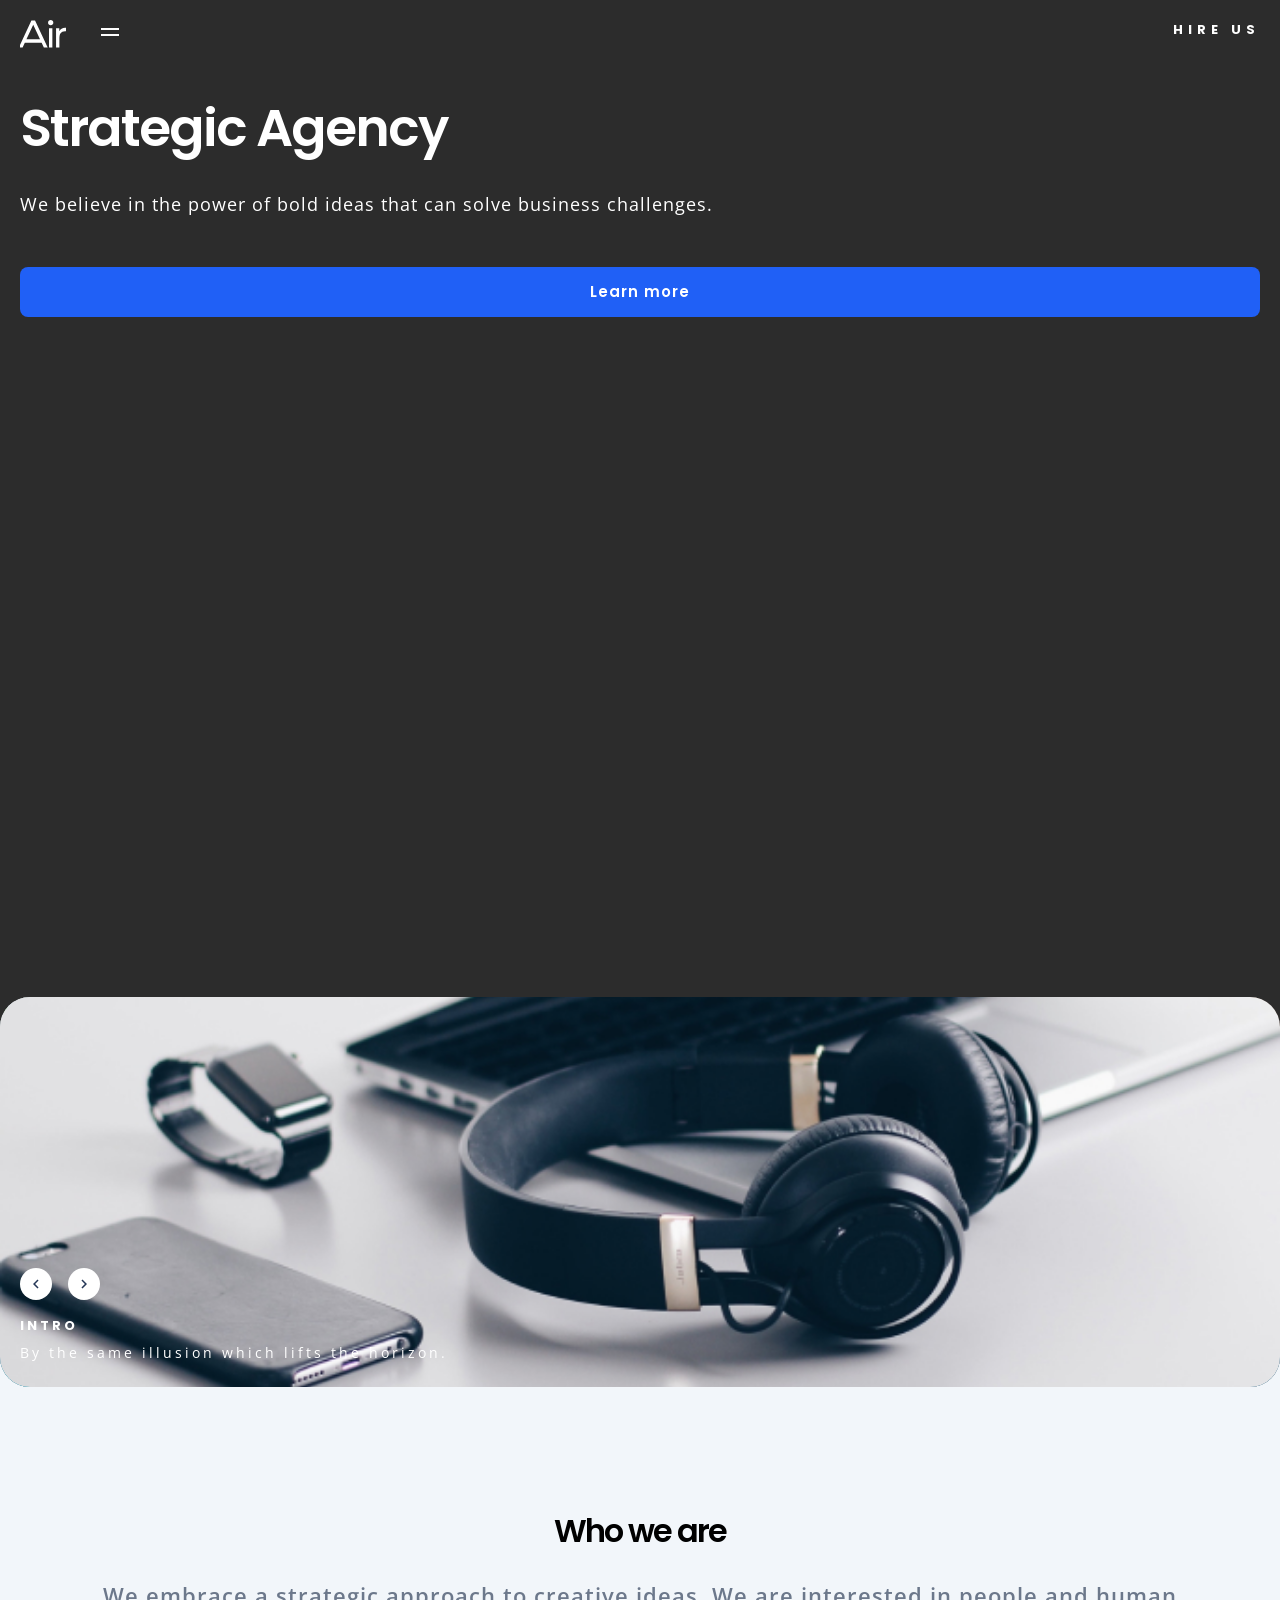
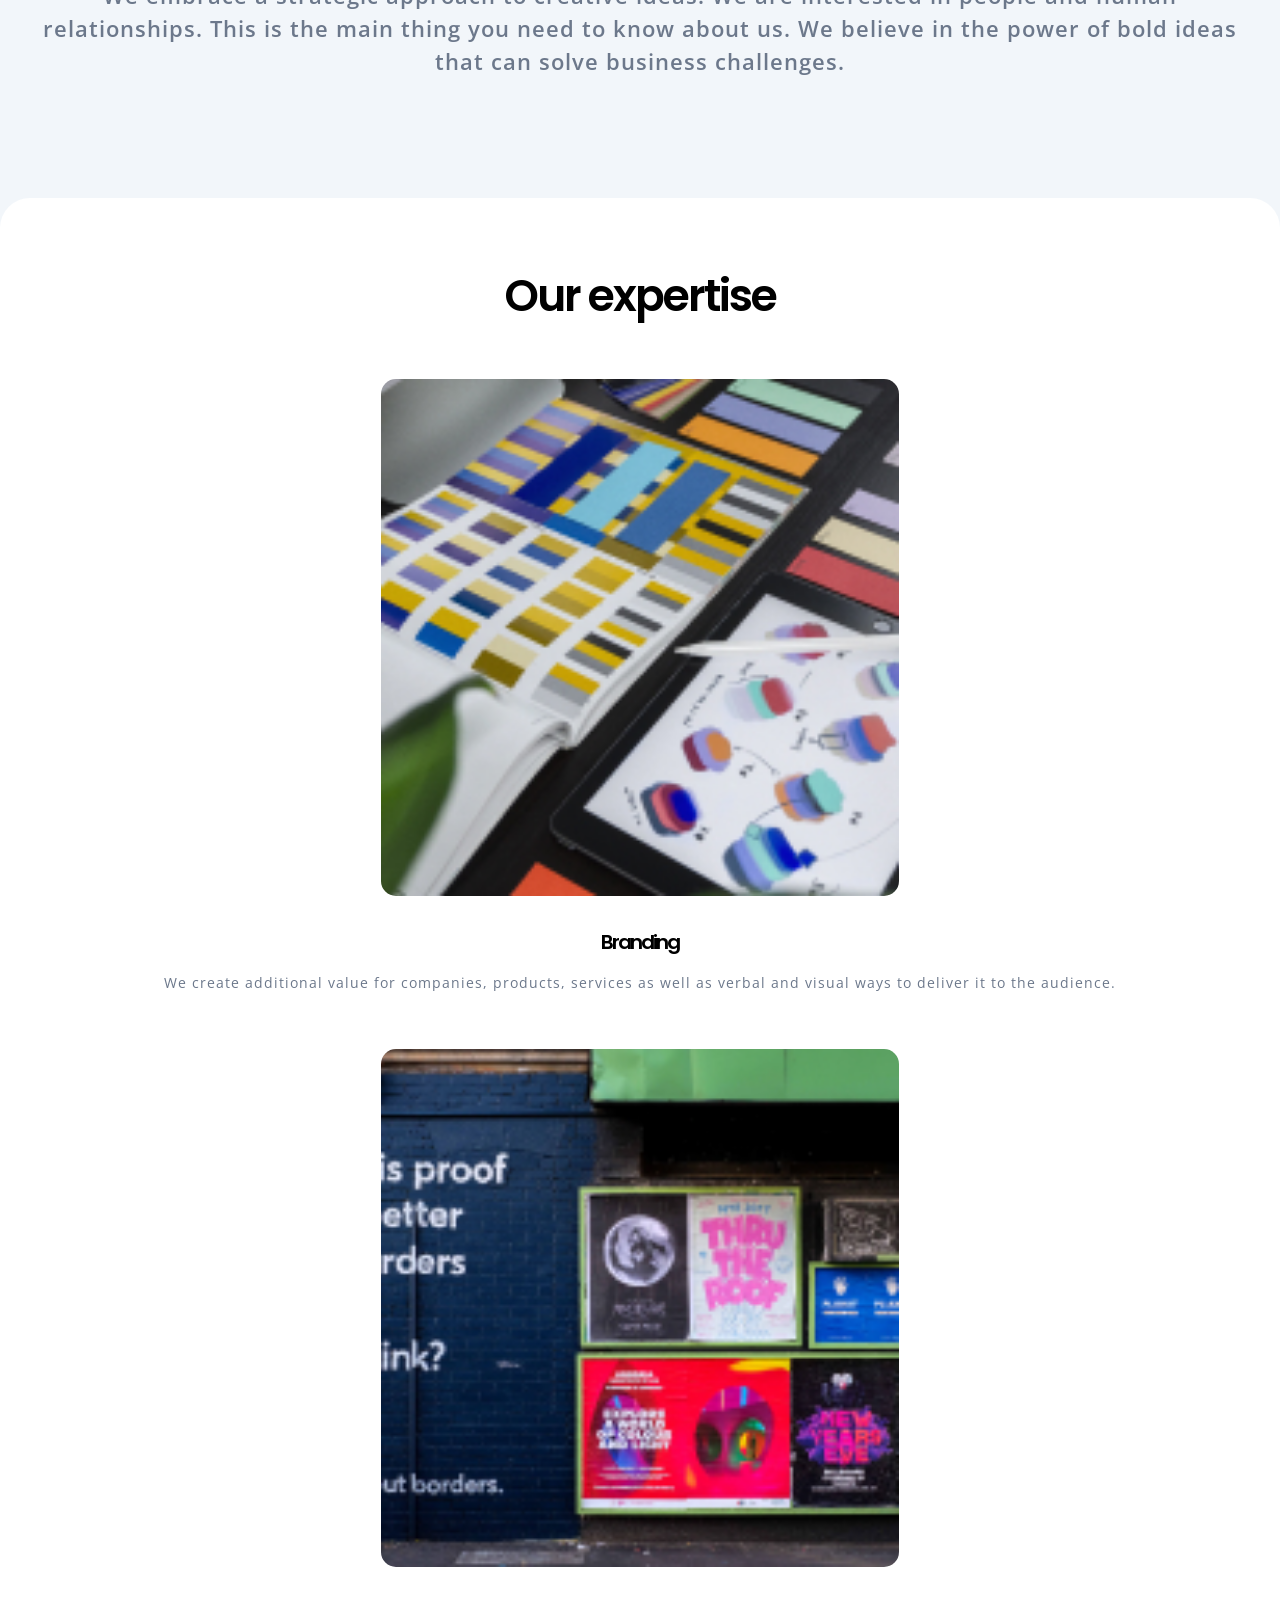
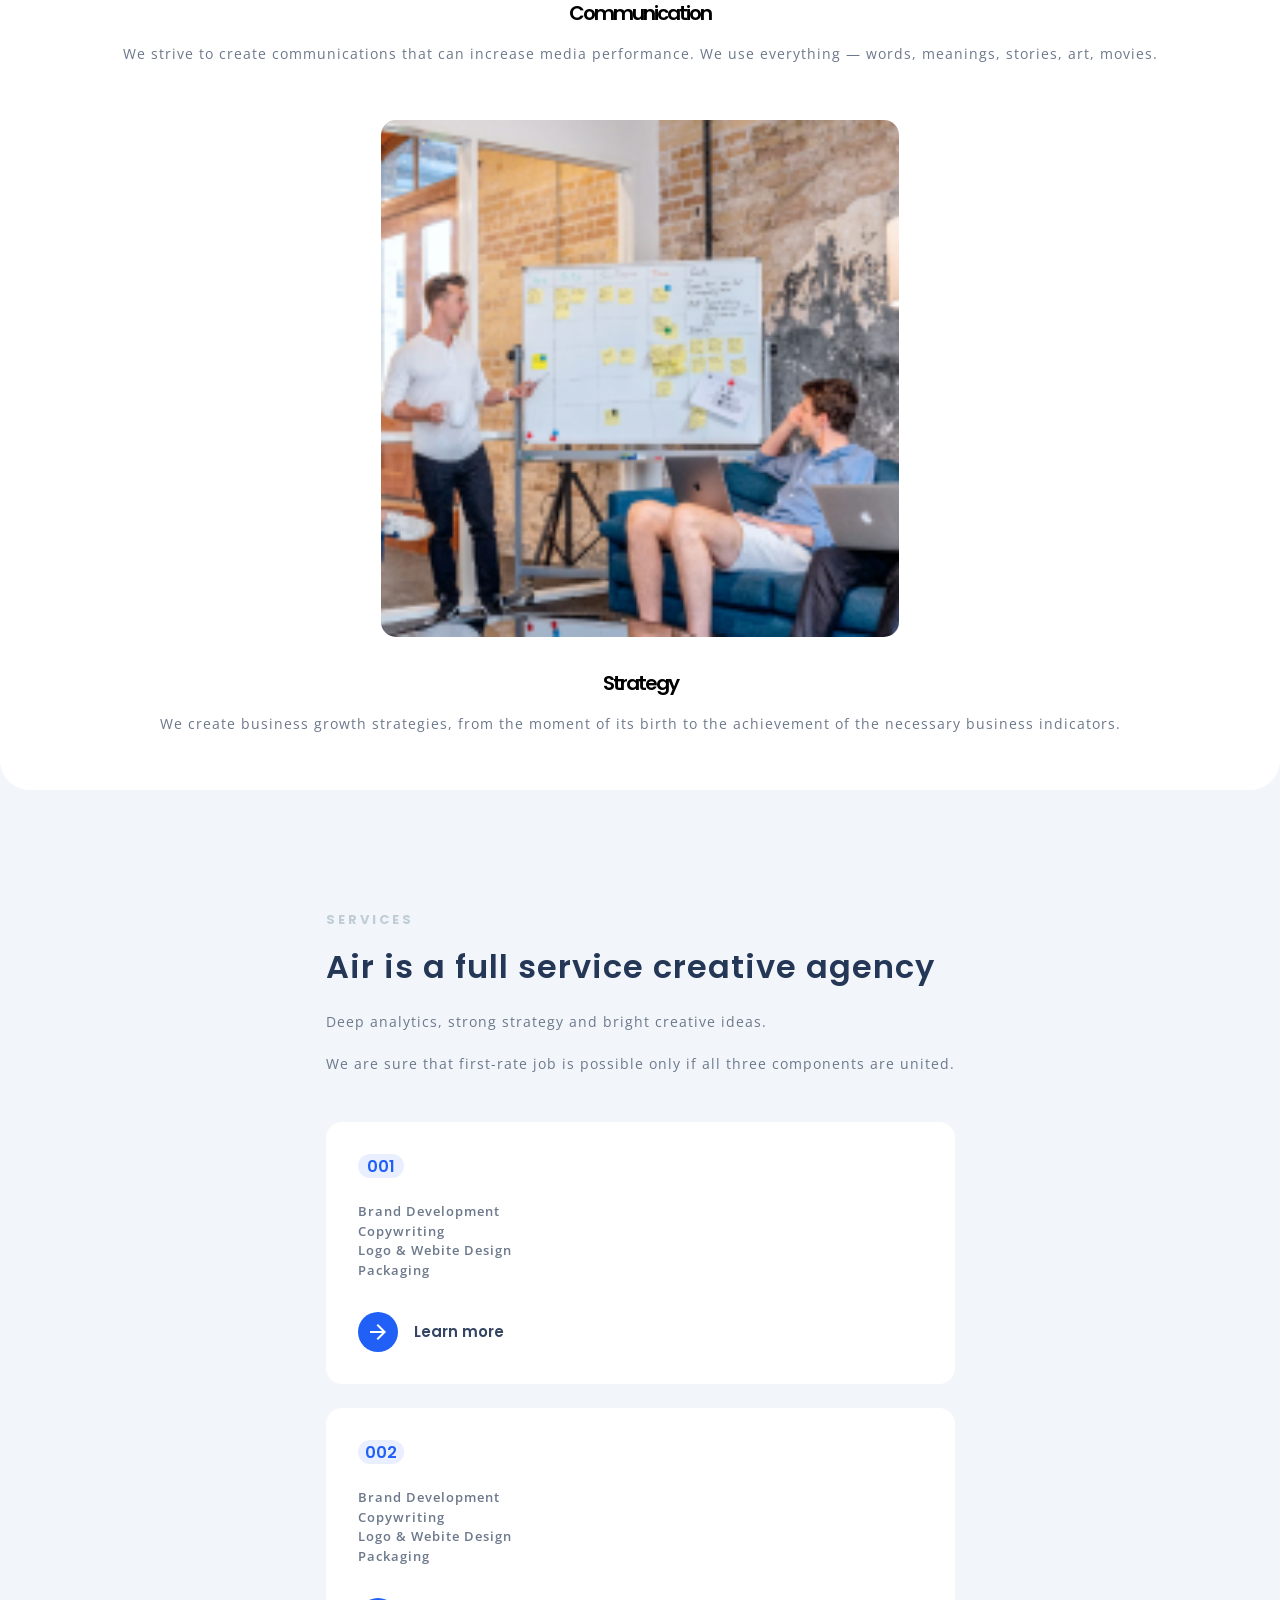
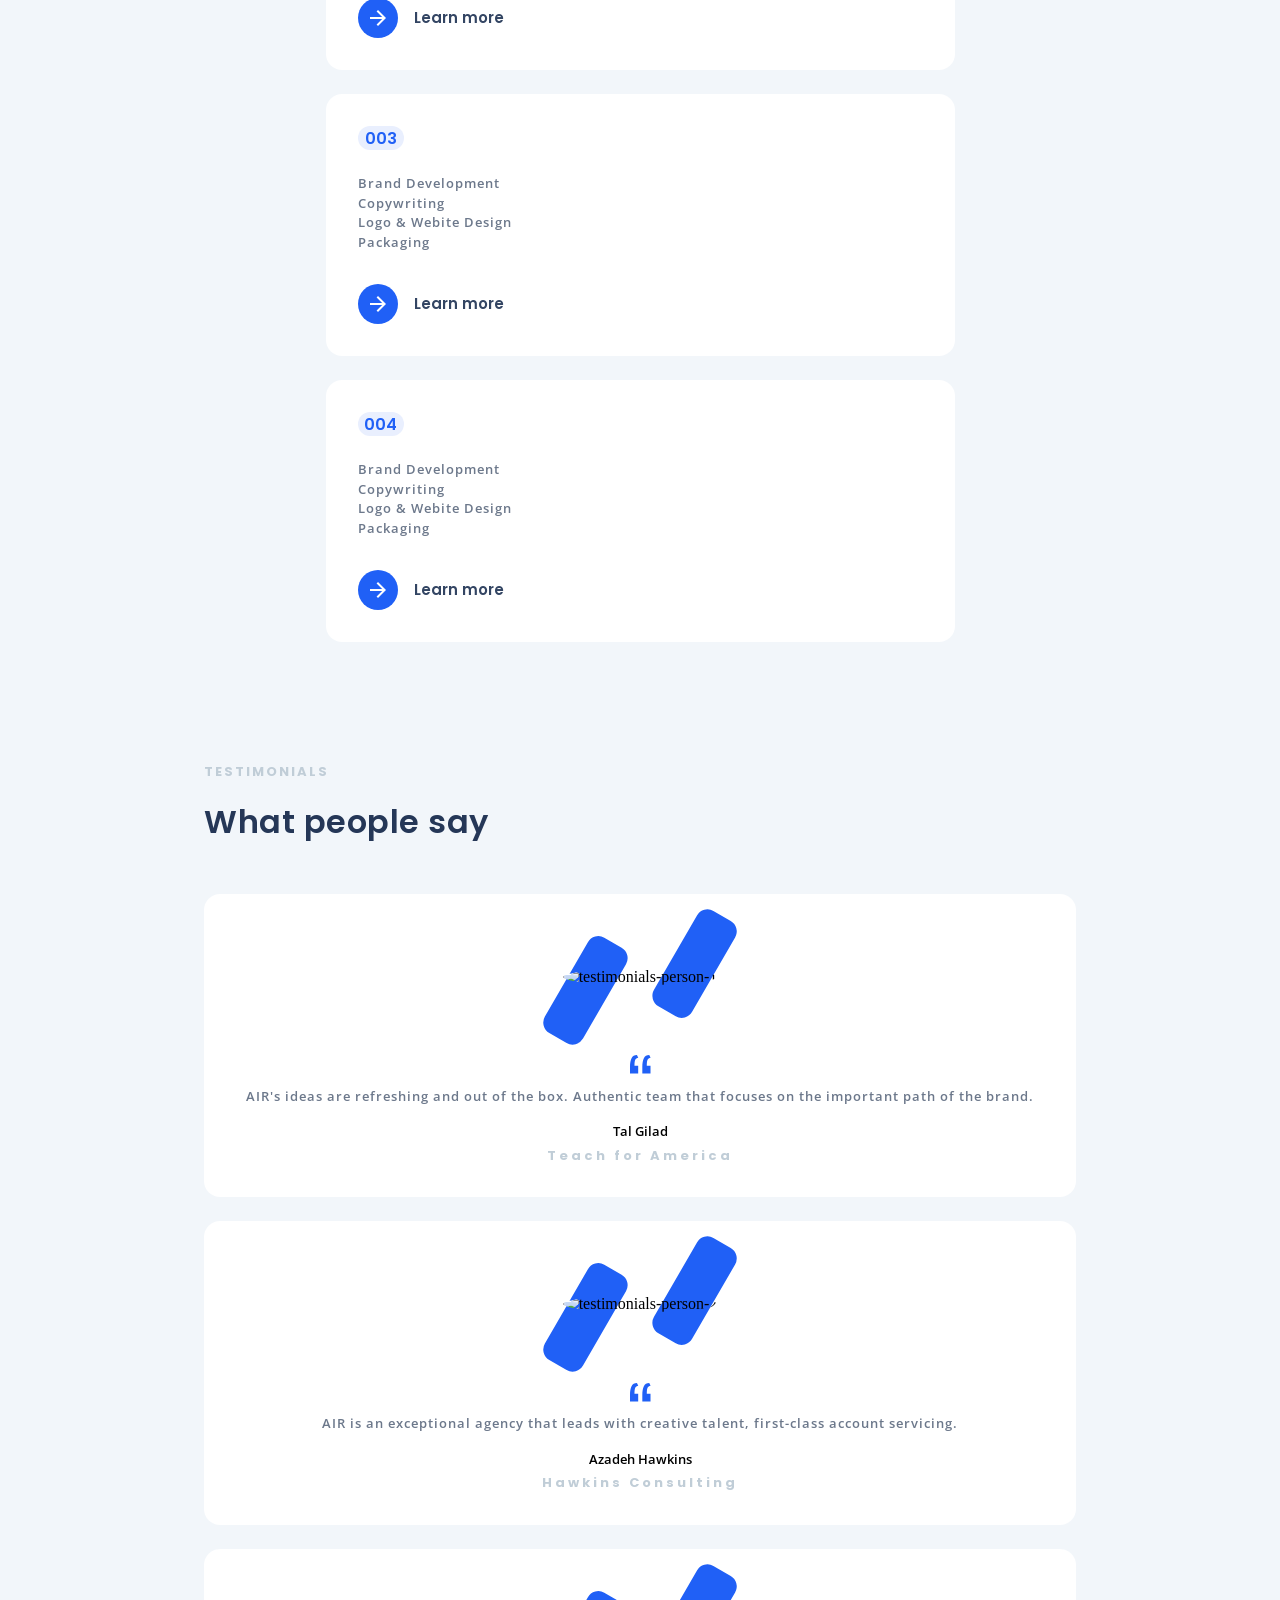
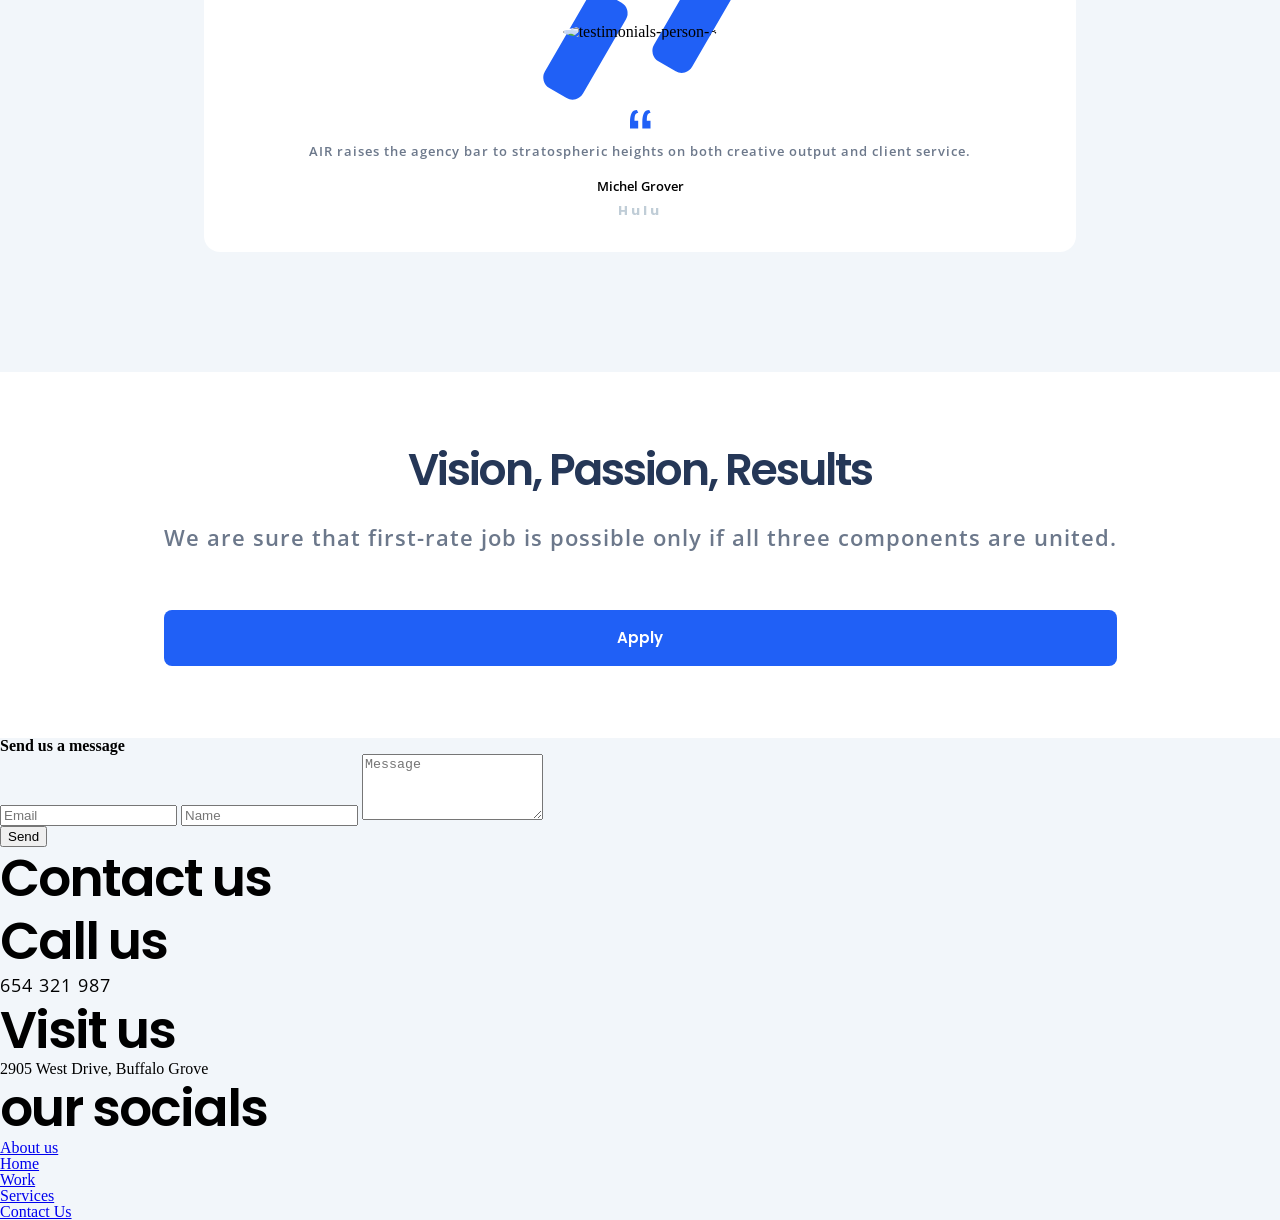
==== src/index.html @ de041881 "Prepare 'Footer' block" ====
<!doctype html>
<html lang="en">
  <head>
    <meta charset="UTF-8" />
    <meta
      name="viewport"
      content="width=device-width, initial-scale=1.0"
    />
    <title>Air</title>
    <link
      rel="icon"
      type="image/x-icon"
      href="./images/logo/dia-logo.svg"
    />
    <link
      rel="preconnect"
      href="https://fonts.googleapis.com"
    />
    <link
      rel="preconnect"
      href="https://fonts.gstatic.com"
      crossorigin=" "
    />
    <link
      href="https://fonts.googleapis.com/css2?family=Poppins:wght@400;500;600;700&display=swap"
      rel="stylesheet"
    />
    <link
      href="https://fonts.googleapis.com/css2?family=Open+Sans:wght@400;500;600;700&display=swap"
      rel="stylesheet"
    />
    <link
      rel="stylesheet"
      href="./styles/style.css"
    />
  </head>
  <body class="body">
    <header class="header" id="home">
      <div class="navigation">
        <div class="navigation__icons">
          <a
            href=" "
            class="navigation__logo"
          ></a>
          <a
            href=" "
            class="navigation__burger"
          ></a>
        </div>

        <p class="navigation__paragraph">Hire us</p>
      </div>
      <div class= "header__content">
        <div class= "home">
          <h1 class="title home__title">Strategic Agency</h1>
          <p class="home__paragraph">
            We believe in the power of bold ideas that can solve business
            challenges.
          </p>
          <a
            class="home__link"
            href=" "
          ></a>
        </div>
        <div class= "intro">
          <div class="intro__container">
            <div class="intro__content">
              <div class="intro__arrows">
                <a class="arrow arrow--left"></a>
                <a class="arrow arrow--right"></a>
              </div>
              <div class= "intro__info">
                <h3 class= "intro__title">
                  INtro
                </h3>
                <p class="intro__text">
                  By the same illusion which lifts the horizon.
                </p>
              </div>
            </div>
            <div class ="intro__images">
              <img src="./images/slider/slide-img-1.jpg" alt="slide__img-1"
                class= "intro__images__image">
              <img src="./images/slider/slide-img-2.jpg" alt="slide__img-2"
                class= "intro__images__image">
              <img src="./images/slider/slide-img-3.jpg" alt="slide__img-3"
                class= "intro__images__image">
            </div>
          </div>
        </div>
      </div>
    </header>
    <main class="main">
      <section class="section" id="#about__us">
        <div class="about__us">
          <h2 class="title about__us__title">
            Who we are
          </h2>
          <p class="paragraph about__us__paragraph">
            We embrace a strategic approach to creative ideas. We are interested in people and human relationships. This is the main thing you need to know about us. We believe in the power of bold ideas that can solve business challenges.
          </p>
        </div>
      </section>
      <section class="section section--second">
        <div class="our__expertise">
          <h2 class="title our__expertise__title">
            Our expertise
          </h2>
          <div class="cards">
            <div class="cards__item">
              <img src="./images/our__expertise/image-1.jpg" alt="our__expertise__image-1"
                class="cards__image">
            </div>
            <div class="cards__text">
              <h3 class="title cards__title">
                Branding
              </h3>
              <p class="paragraph cards__paragraph">
                We create additional value for companies, products, services as well as verbal and visual ways to deliver it to the audience.
              </p>
            </div>
          </div>
          <div class="cards">
            <div class="cards__item">
              <img src="./images/our__expertise/image-2.jpg" alt="our__expertise__image-2"
                class="image cards__image">
            </div>
            <div class="cards__image--2"></div>
            <h3 class="title cards__title">
              Communication
            </h3>
            <p class="paragraph cards__paragraph">
              We strive to create communications that can increase media performance. We use everything — words, meanings, stories, art, movies.
            </p>
          </div>
          <div class="cards">
            <div class="cards__item">
              <img src="./images/our__expertise/image-3.jpg" alt="our__expertise__image-3"
                class="cards__image">
            </div>
            <div class="image cards__image--3"></div>
            <h3 class="title cards__title">
              Strategy
            </h3>
            <p class="paragraph cards__paragraph">
              We create business growth strategies, from the moment of its birth to the achievement of the necessary business indicators.
            </p>
          </div>
        </div>
      </section>
      <section class="section section--third">
        <div class="services">
          <h3 class="title services__title--small">
            Services
          </h3>
          <h2 class="title services__title">
            Air is a full service creative agency
          </h2>
          <div class="services__text">
            <p class="paragraph services__paragraph">
              Deep analytics, strong strategy and bright creative ideas.
              <br>
              <br>
              We are sure that first-rate job is possible only if all three components are united.
            </p>
          </div>
          <div class="services__service">
            <div class="service service--1">
              <div class="service__number">
                <p class="service__number--text">
                  001
                </p>
              </div>
              <div class="service__text">
                <p class="paragraph service__paragraph">
                  Brand Development
                  <br>
                  Copywriting
                  <br>
                  Logo & Webite Design
                  <br>
                  Packaging
                </p>
              </div>
              <a href="." class="service__box">
                <div class="box">
                  <div class="box__arrow"></div>
                </div>
                <div class="service__box--text">
                  Learn more
                </div>
              </a>
            </div>
            <div class="service service--2">
              <div class="service__number">
                <p class="service__number--text">
                  002
                </p>
              </div>
              <div class="service__text">
                <p class="paragraph service__paragraph">
                  Brand Development
                  <br>
                  Copywriting
                  <br>
                  Logo & Webite Design
                  <br>
                  Packaging
                </p>
              </div>
              <a href="." class="service__box">
                <div class="box">
                  <div class="box__arrow"></div>
                </div>
                <div class="service__box--text">
                  Learn more
                </div>
              </a>
            </div>
            <div class="service service--3">
              <div class="service__number">
                <p class="service__number--text">
                  003
                </p>
              </div>
              <div class="service__text">
                <p class="paragraph service__paragraph">
                  Brand Development
                  <br>
                  Copywriting
                  <br>
                  Logo & Webite Design
                  <br>
                  Packaging
                </p>
              </div>
              <a href="." class="service__box">
                <div class="box">
                  <div class="box__arrow"></div>
                </div>
                <div class="service__box--text">
                  Learn more
                </div>
              </a>
            </div>
            <div class="service service--4">
              <div class="service__number">
                <p class="service__number--text">
                  004
                </p>
              </div>
              <div class="service__text">
                <p class="paragraph service__paragraph">
                  Brand Development
                  <br>
                  Copywriting
                  <br>
                  Logo & Webite Design
                  <br>
                  Packaging
                </p>
              </div>
              <a href="." class="service__box">
                <div class="box">
                  <div class="box__arrow"></div>
                </div>
                <div class="service__box--text">
                  Learn more
                </div>
              </a>
            </div>
          </div>
        </div>
      </section>
      <section class="section section--fourth">
        <div class="testimonials">
          <h3 class="testimonials__title--small">
            Testimonials
          </h3>
          <h2 class="title testimonials__title">
            What people say
          </h2>
          <div class="people testimonials__people">
            <div class="person">
              <div class="person__image">
                <img src="./images/testimonials/testimonial-ava-1.jpg" alt="testimonials-person-1"
                  class="person__picture">
              </div>
              <div class="person__quote"></div>
              <div class="person__description">
                <p class="paragraph person__paragraph">
                  AIR's ideas are refreshing and out of the box. Authentic team that focuses on the important path of the brand.
                </p>
              </div>
              <div class="person__name">
                Tal Gilad
              </div>
              <div class="person__specialization">
                Teach for America
              </div>
            </div>
            <div class="person">
              <div class="person__image">
                <img src="./images/testimonials/testimonial-ava-2.jpg" alt="testimonials-person-2"
                  class="person__picture">
              </div>
              <div class="person__quote"></div>
              <div class="person__description">
                <p class="paragraph person__paragraph">
                  AIR is an exceptional agency that leads with creative talent, first-class account servicing.
                </p>
              </div>
              <div class="person__name">
                Azadeh Hawkins
              </div>
              <div class="person__specialization">
                Hawkins Consulting
              </div>
            </div>
            <div class="person">
              <div class="person__image">
                <img src="./images/testimonials/testimonial-ava-3.jpg" alt="testimonials-person-3"
                  class="person__picture">
              </div>
              <div class="person__quote"></div>
              <div class="person__description">
                <p class="paragraph person__paragraph">
                  AIR raises the agency bar to stratospheric heights on both creative output and client service.
                </p>
              </div>
              <div class="person__name">
                Michel Grover
              </div>
              <div class="person__specialization">
                Hulu
              </div>
            </div>
          </div>
        </div>
      </section>
      <section class="section section--fiveth">
        <div class="vision">
          <h2 class="title vision__title">
            Vision, Passion, Results
          </h2>
          <div class="vision__text">
            <p class="paragraph vision__paragraph">
              We are sure that first-rate job is possible only if all three components are united.
            </p>
          </div>
          <a href="." class="vision__button"></a>
        </div>
      </section>
    </main>
    <footer class="footer">
      <div class="forms footer__forms">
        <h2 class="forms__title">
          Send us  a message
        </h2>
        <form class="form forms__form">
          <div class="form__inputs">
            <input type="email" name="email"
              placeholder="Email" id="email"
              class="form__input">
            <input type="text"
              placeholder="Name"
              class="form__input">
            <textarea type="text" rows="4"
              placeholder="Message"
              class="form__input form__input--textarea"></textarea>
          </div>
          <button class="form__button">
            Send
          </button>
        </form>
      </div>
      <div class="contact-us footer__contact-us">
        <h2 class="title contact-us__title">
          Contact us
        </h2>
        <div class="call">
          <h3 class="title contact-us__title--small">
            Call us
          </h3>
          <div class="call__text">
            <p class="paragraph call__paragraph">
              654 321 987
            </p>
          </div>
        </div>
        <div class="visit">
          <h3 class="title contact-us__title--small">
            Visit us
          </h3>
          <div class="visit__text">
            <p class="visit__paragraph">
              2905 West Drive, Buffalo Grove
            </p>
          </div>
        </div>
        <div class="socials">
          <h3 class="title contact-us__title--small">
            our socials
          </h3>
          <div class="socials__icons">
            <a href="." class="socials__icons--facebook"></a>
            <a href="." class="socials__icons--twitter"></a>
            <a href="." class="socials__icons--instagram"></a>
          </div>
        </div>
      </div>
      <div class="footer__navigation">
        <a href="." class="footer__navigation__logo"></a>
        <ul class="footer__navigation__list">
          <li class="footer__navigation__item">
            <a href="." class="footer__navigation__link">
              About us
            </a>
          </li>
          <li class="footer__navigation__item">
            <a href="#home" class="footer__navigation__link">
              Home
            </a>
          </li>
          <li class="footer__navigation__item">
            <a href="." class="footer__navigation__link">
              Work
            </a>
          </li>
          <li class="footer__navigation__item">
            <a href="." class="footer__navigation__link">
              Services
            </a>
          </li>
          <li class="footer__navigation__item">
            <a href="." class="footer__navigation__link">
              Contact Us
            </a>
          </li>
        </ul>
      </div>
    </footer>
    <script src="scripts/main.js"></script>
  </body>
</html>
---- src/styles/style.css ----
/* stylelint-disable comment-empty-line-before */
/* stylelint-disable rule-empty-line-before */
/* http://meyerweb.com/eric/tools/css/reset/
   v2.0 | 20110126
   License: none (public domain)
*/
html,
body,
div,
span,
applet,
object,
iframe,
h1,
h2,
h3,
h4,
h5,
h6,
p,
blockquote,
pre,
a,
abbr,
acronym,
address,
big,
cite,
code,
del,
dfn,
em,
img,
ins,
kbd,
q,
s,
samp,
small,
strike,
strong,
sub,
sup,
tt,
var,
b,
u,
i,
center,
dl,
dt,
dd,
ol,
ul,
li,
fieldset,
form,
label,
legend,
table,
caption,
tbody,
tfoot,
thead,
tr,
th,
td,
article,
aside,
canvas,
details,
embed,
figure,
figcaption,
footer,
header,
hgroup,
menu,
nav,
output,
ruby,
section,
summary,
time,
mark,
audio,
video {
  margin: 0;
  padding: 0;
  border: 0;
  font-size: 100%;
  vertical-align: baseline;
}

/* HTML5 display-role reset for older browsers */
article,
aside,
details,
figcaption,
figure,
footer,
header,
hgroup,
menu,
nav,
section {
  display: block;
}

body {
  line-height: 1;
}

ol,
ul {
  list-style: none;
}

blockquote,
q {
  quotes: none;
}

blockquote::before,
blockquote::after,
q::before,
q::after {
  content: "";
  content: none;
}

table {
  border-collapse: collapse;
  border-spacing: 0;
}

h1 {
  font-family: Roboto, sans-serif;
  font-weight: 400;
}

@font-face {
  font-family: Roboto, Arial, Helvetica, sans-serif;
  src: url("../fonts/Roboto-Regular-webfont.woff") format("woff");
  font-weight: normal;
  font-style: normal;
}
.body {
  background-color: rgb(242, 246, 250);
}

.header {
  font-family: Poppins, sans-serif;
  font-size: 52px;
  font-weight: 600;
  line-height: 62.4px;
  letter-spacing: -2px;
  color: rgb(255, 255, 255);
  box-sizing: border-box;
  background-color: rgb(44, 44, 44);
  display: flex;
  flex-direction: column;
  border-radius: 0 0 30px 30px;
  min-height: 100vh;
}
.header__content {
  display: flex;
  flex-direction: column;
  box-sizing: border-box;
}

.navigation {
  display: flex;
  justify-content: space-between;
  box-sizing: border-box;
  margin: 20px 20px 49px;
}
.navigation__icons {
  display: flex;
  gap: 32px;
}
.navigation__logo {
  background-image: url(../images/logo/header-Air.svg);
  background-position: center;
  background-repeat: no-repeat;
  background-size: cover;
  height: 28px;
  width: 46px;
}
.navigation__burger {
  background-image: url(../images/logo/header-burger.svg);
  background-position: center;
  background-repeat: no-repeat;
  height: 24px;
  width: 24px;
}
.navigation__paragraph {
  font-family: Poppins, sans-serif;
  font-size: 13px;
  font-weight: 700;
  line-height: 19.5px;
  letter-spacing: 5px;
  text-transform: uppercase;
}

.home {
  display: flex;
  flex-direction: column;
  box-sizing: border-box;
  height: 100vh;
  padding: 0 20px;
}
.home__paragraph {
  font-family: "Open Sans", sans-serif;
  font-size: 18px;
  font-weight: 400;
  line-height: 27px;
  text-align: left;
  letter-spacing: 1px;
  margin-bottom: 49px;
}
.home__link {
  display: block;
  box-sizing: border-box;
  height: 50px;
  background-color: rgb(32, 96, 246);
  color: rgb(255, 255, 255);
  border-radius: 8px;
  font-family: Poppins, sans-serif;
  font-size: 15px;
  font-weight: 600;
  line-height: 22.5px;
  letter-spacing: 1px;
  text-align: center;
  text-decoration: none;
  padding: 14px 90px;
}
.home__link::after {
  content: "Learn more";
}
.home__title {
  margin-bottom: 32px;
}

.title {
  font-family: Poppins, sans-serif;
  font-size: 52px;
  font-weight: 600;
  line-height: 62.4px;
  letter-spacing: -2px;
  text-align: left;
}

.paragraph {
  font-family: "Open Sans", sans-serif;
  font-size: 18px;
  font-weight: 400;
  line-height: 27px;
  text-align: left;
  letter-spacing: 1px;
}

.intro__container {
  display: flex;
  box-sizing: border-box;
  align-items: flex-end;
  height: 390px;
}
.intro__content {
  z-index: 10;
  display: flex;
  flex-direction: column;
  width: 100%;
  padding: 0 20px;
}
.intro__images {
  z-index: 1;
  display: flex;
  position: absolute;
  width: 100%;
  height: 390px;
}
.intro__images__image {
  position: absolute;
  object-fit: cover;
  width: 100%;
  height: 390px;
  border-radius: 30px;
}
.intro__arrows {
  display: flex;
  gap: 16px;
  margin-bottom: 16px;
}
.intro__info {
  text-align: left;
  font-family: Poppins, sans-serif;
  font-size: 13px;
  font-weight: 700;
  line-height: 19.5px;
  letter-spacing: 3px;
  margin-bottom: 24px;
}
.intro__title {
  font-family: Poppins, sans-serif;
  font-size: 13px;
  font-weight: 700;
  line-height: 19.5px;
  letter-spacing: 3px;
  text-transform: uppercase;
  margin-bottom: 8px;
}
.intro__text {
  font-family: "Open Sans", sans-serif;
  font-size: 14px;
  font-weight: 400;
  line-height: 19.6px;
  text-align: left;
  color: rgb(255, 255, 255);
}

.arrow {
  width: 32px;
  height: 32px;
  cursor: pointer;
}
.arrow--left {
  background-image: url(../images/slider/slide-left.svg);
  background-position: center;
  background-repeat: no-repeat;
  background-color: white;
  border-radius: 50%;
}
.arrow--right {
  background-image: url(../images/slider/slide-right.svg);
  background-position: center;
  background-repeat: no-repeat;
  background-color: white;
  border-radius: 50%;
}

.section {
  display: flex;
  justify-content: center;
  box-sizing: border-box;
  padding: 120px 20px;
}
.section--second {
  padding: 0;
  border-radius: 30px;
  background-color: white;
}
.section--third {
  padding: 0;
}
.section--fourth {
  padding: 0;
}
.section--fiveth {
  background-color: rgb(255, 255, 255);
  padding: 72px 20px;
}

.about__us {
  display: flex;
  flex-direction: column;
  justify-content: center;
}
.about__us__title {
  font-family: Poppins, sans-serif;
  font-size: 32px;
  font-weight: 600;
  line-height: 48px;
  text-align: center;
  margin-bottom: 24px;
}
.about__us__paragraph {
  font-family: "Open Sans", sans-serif;
  font-size: 22px;
  font-weight: 600;
  line-height: 33px;
  text-align: center;
  text-underline-position: from-font;
  text-decoration-skip-ink: none;
  color: rgb(108, 120, 139);
}

.our__expertise {
  box-sizing: border-box;
  display: flex;
  flex-direction: column;
  justify-content: center;
  padding: 0 20px;
}
.our__expertise__title {
  font-family: Poppins, sans-serif;
  font-size: 44px;
  font-weight: 600;
  line-height: 52.8px;
  text-align: center;
  margin-top: 72px;
  margin-bottom: 56px;
}

.cards {
  display: flex;
  flex-direction: column;
  justify-content: center;
  box-sizing: border-box;
}
.cards__item {
  width: 50%;
  position: relative;
  left: 25%;
  padding-top: 50%;
  margin-bottom: 32px;
}
.cards__image {
  top: 0;
  position: absolute;
  width: 100%;
  height: 100%;
  object-fit: cover;
  border-radius: 15px;
}
.cards__text {
  display: flex;
  flex-direction: column;
  justify-content: center;
}
.cards__title {
  font-family: Poppins, sans-serif;
  font-size: 20px;
  font-weight: 600;
  line-height: 28px;
  text-align: center;
  margin-bottom: 16px;
}
.cards__paragraph {
  font-family: "Open Sans", sans-serif;
  font-size: 14px;
  font-weight: 400;
  line-height: 21px;
  text-align: center;
  color: rgb(108, 120, 139);
  margin-bottom: 56px;
}

.services {
  display: flex;
  flex-direction: column;
  padding: 120px 20px 0;
}
.services__service {
  display: flex;
  flex-direction: column;
  gap: 24px;
}
.services__title {
  font-family: Poppins, sans-serif;
  font-size: 32px;
  font-weight: 600;
  line-height: 41.6px;
  text-align: left;
  letter-spacing: 1px;
  color: rgb(37, 55, 87);
  margin-bottom: 24px;
}
.services__title--small {
  font-family: Poppins, sans-serif;
  font-size: 13px;
  font-weight: 700;
  line-height: 19.5px;
  letter-spacing: 3px;
  text-align: start;
  color: rgb(192, 205, 215);
  text-transform: uppercase;
  margin-bottom: 16px;
}
.services__paragraph {
  font-family: "Open Sans", sans-serif;
  font-size: 14px;
  font-weight: 400;
  line-height: 21px;
  text-align: left;
  color: rgb(108, 120, 139);
  margin-bottom: 48px;
}

.service {
  display: flex;
  flex-direction: column;
  box-sizing: border-box;
  padding: 32px;
  border-radius: 16px;
  background-color: rgb(255, 255, 255);
}
.service__number {
  box-sizing: border-box;
  padding: 2px 20px;
  width: 46px;
  height: 24px;
  border-radius: 23px;
  background-color: rgb(233, 239, 254);
  display: flex;
  justify-content: center;
  align-items: center;
  margin-bottom: 24px;
}
.service__number--text {
  font-family: Poppins, sans-serif;
  font-size: 16px;
  font-weight: 600;
  line-height: 19.5px;
  text-align: center;
  color: rgb(32, 96, 246);
}
.service__text {
  margin-bottom: 32px;
}
.service__paragraph {
  font-family: "Open Sans", sans-serif;
  font-size: 13px;
  font-weight: 600;
  line-height: 19.5px;
  text-align: left;
  color: rgb(108, 120, 139);
}
.service__box {
  display: flex;
  align-items: center;
  gap: 16px;
  text-decoration: none;
}
.service__box--text {
  font-family: Poppins, sans-serif;
  font-size: 15px;
  font-weight: 600;
  line-height: 22.5px;
  text-align: center;
  color: rgb(51, 69, 99);
}

.box {
  display: flex;
  justify-content: center;
  align-items: center;
  background-color: rgb(32, 96, 246);
  border-radius: 50%;
  box-sizing: border-box;
  padding: 12px;
}
.box__arrow {
  background-image: url(../images/services/services-arrow-left.svg);
  width: 16px;
  height: 16px;
}

.testimonials {
  display: flex;
  flex-direction: column;
  justify-content: center;
  padding: 0 20px;
  margin: 120px 0;
}
.testimonials__title {
  font-family: Poppins, sans-serif;
  font-size: 32px;
  font-weight: 600;
  line-height: 48px;
  letter-spacing: 0.5px;
  color: rgb(37, 55, 87);
  margin-bottom: 48px;
}
.testimonials__title--small {
  font-family: Poppins, sans-serif;
  font-size: 13px;
  font-weight: 700;
  line-height: 19.5px;
  letter-spacing: 2px;
  text-align: left;
  text-transform: uppercase;
  color: rgb(192, 205, 215);
  margin-bottom: 16px;
}

.people {
  display: flex;
  flex-direction: column;
  justify-content: center;
  gap: 24px;
}

.person {
  display: flex;
  flex-direction: column;
  justify-content: center;
  align-items: center;
  box-sizing: border-box;
  background-color: rgb(255, 255, 255);
  border-radius: 16px;
}
.person__image {
  z-index: 10;
  position: relative;
  margin-bottom: 68px;
  margin-top: 75px;
}
.person__image::before {
  content: "";
  z-index: -1;
  width: 44px;
  height: 110px;
  background-color: rgb(32, 96, 246);
  border-radius: 12px;
  position: absolute;
  top: -30px;
  left: -30px;
  transform: rotate(30deg);
  transform-origin: 100% 100%;
}
.person__image::after {
  content: "";
  z-index: -1;
  width: 44px;
  height: 110px;
  background-color: rgb(32, 96, 246);
  border-radius: 12px;
  position: absolute;
  bottom: -30px;
  right: -30px;
  transform: rotate(30deg);
  transform-origin: 0 0;
}
.person__picture {
  width: 110px;
  height: 110px;
  object-position: center;
  object-fit: cover;
  border-radius: 50%;
}
.person:hover {
  box-shadow: 0 8px 12px #2c2c2c;
}
.person:hover .person__image::before {
  transform: translateX(0) translateY(0);
  transition: 0.3s;
}
.person:hover .person__image::after {
  transform: translateX(0) translateY(0);
  transition: 0.3s;
}
.person:hover .person__picture {
  transform: scale(1.2);
  transition: 0.3s;
}
.person__quote {
  width: 24px;
  height: 24px;
  background-image: url(../images/testimonials/testimonial-quote.svg);
  background-position: center;
  background-repeat: no-repeat;
  margin-bottom: 10px;
}
.person__description {
  box-sizing: border-box;
  padding: 0 42px;
  margin-bottom: 16px;
}
.person__paragraph {
  font-family: "Open Sans", sans-serif;
  font-size: 13px;
  font-weight: 600;
  line-height: 19.5px;
  text-align: center;
  color: rgb(108, 120, 139);
}
.person__name {
  font-family: "Open Sans", sans-serif;
  font-size: 13px;
  font-weight: 600;
  line-height: 19.5px;
  text-align: center;
  margin-bottom: 4px;
}
.person__specialization {
  font-family: Poppins, sans-serif;
  font-size: 13px;
  font-weight: 700;
  line-height: 19.5px;
  letter-spacing: 3px;
  text-align: center;
  color: rgb(192, 205, 215);
  margin-bottom: 32px;
}

.vision {
  display: flex;
  flex-direction: column;
  align-items: center;
  justify-content: center;
}
.vision__title {
  font-family: Poppins, sans-serif;
  font-size: 44px;
  font-weight: 600;
  line-height: 52.8px;
  text-align: center;
  color: rgb(37, 55, 87);
  margin-bottom: 24px;
}
.vision__text {
  display: flex;
  justify-content: center;
  align-items: center;
  margin-bottom: 56px;
}
.vision__paragraph {
  font-family: "Open Sans", sans-serif;
  font-size: 22px;
  font-weight: 600;
  line-height: 33px;
  text-align: center;
  color: rgb(108, 120, 139);
}
.vision__button {
  display: flex;
  justify-content: center;
  align-items: center;
  height: 56px;
  width: 100%;
  box-sizing: border-box;
  border-radius: 8px;
  background-color: rgb(32, 96, 246);
  text-decoration: none;
}
.vision__button::after {
  content: "Apply";
  font-family: Poppins, sans-serif;
  font-size: 15px;
  font-weight: 600;
  line-height: 22.5px;
  text-align: center;
  color: rgb(255, 255, 255);
}

/*# sourceMappingURL=style.css.map */
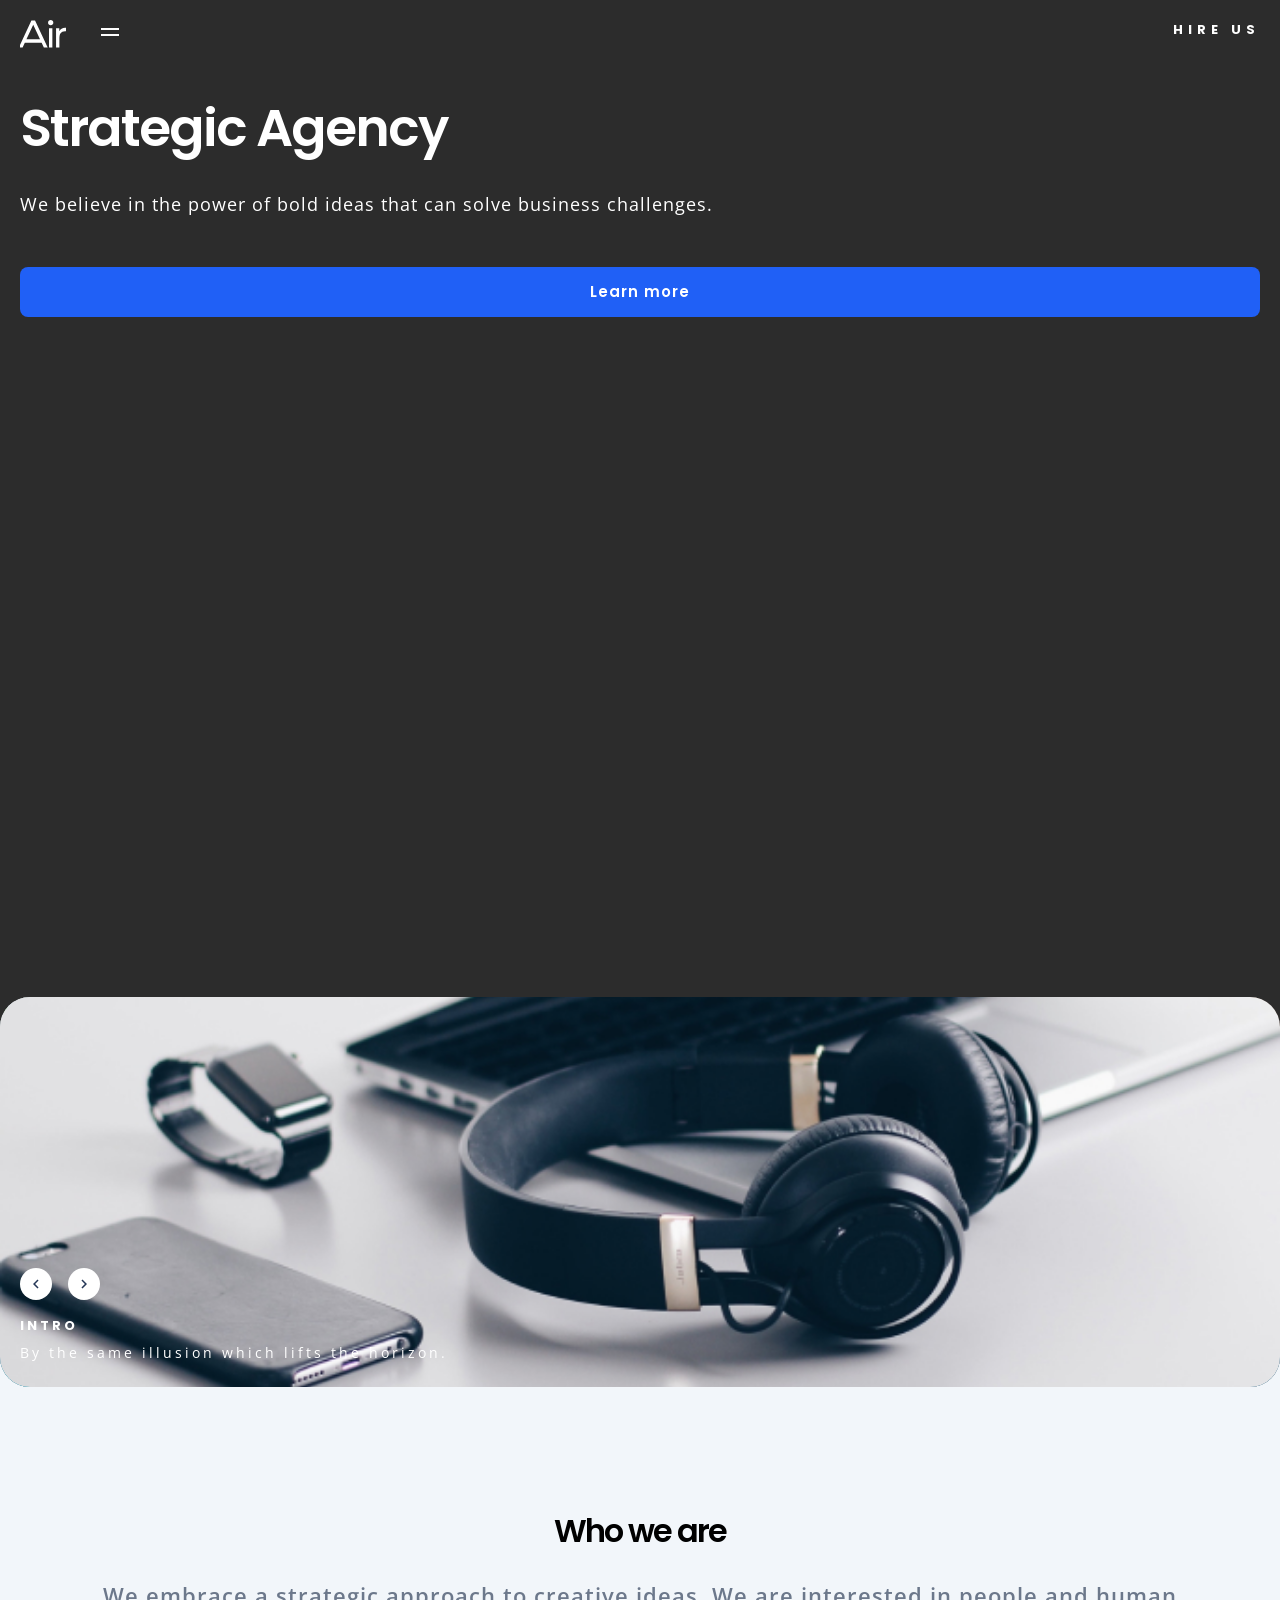
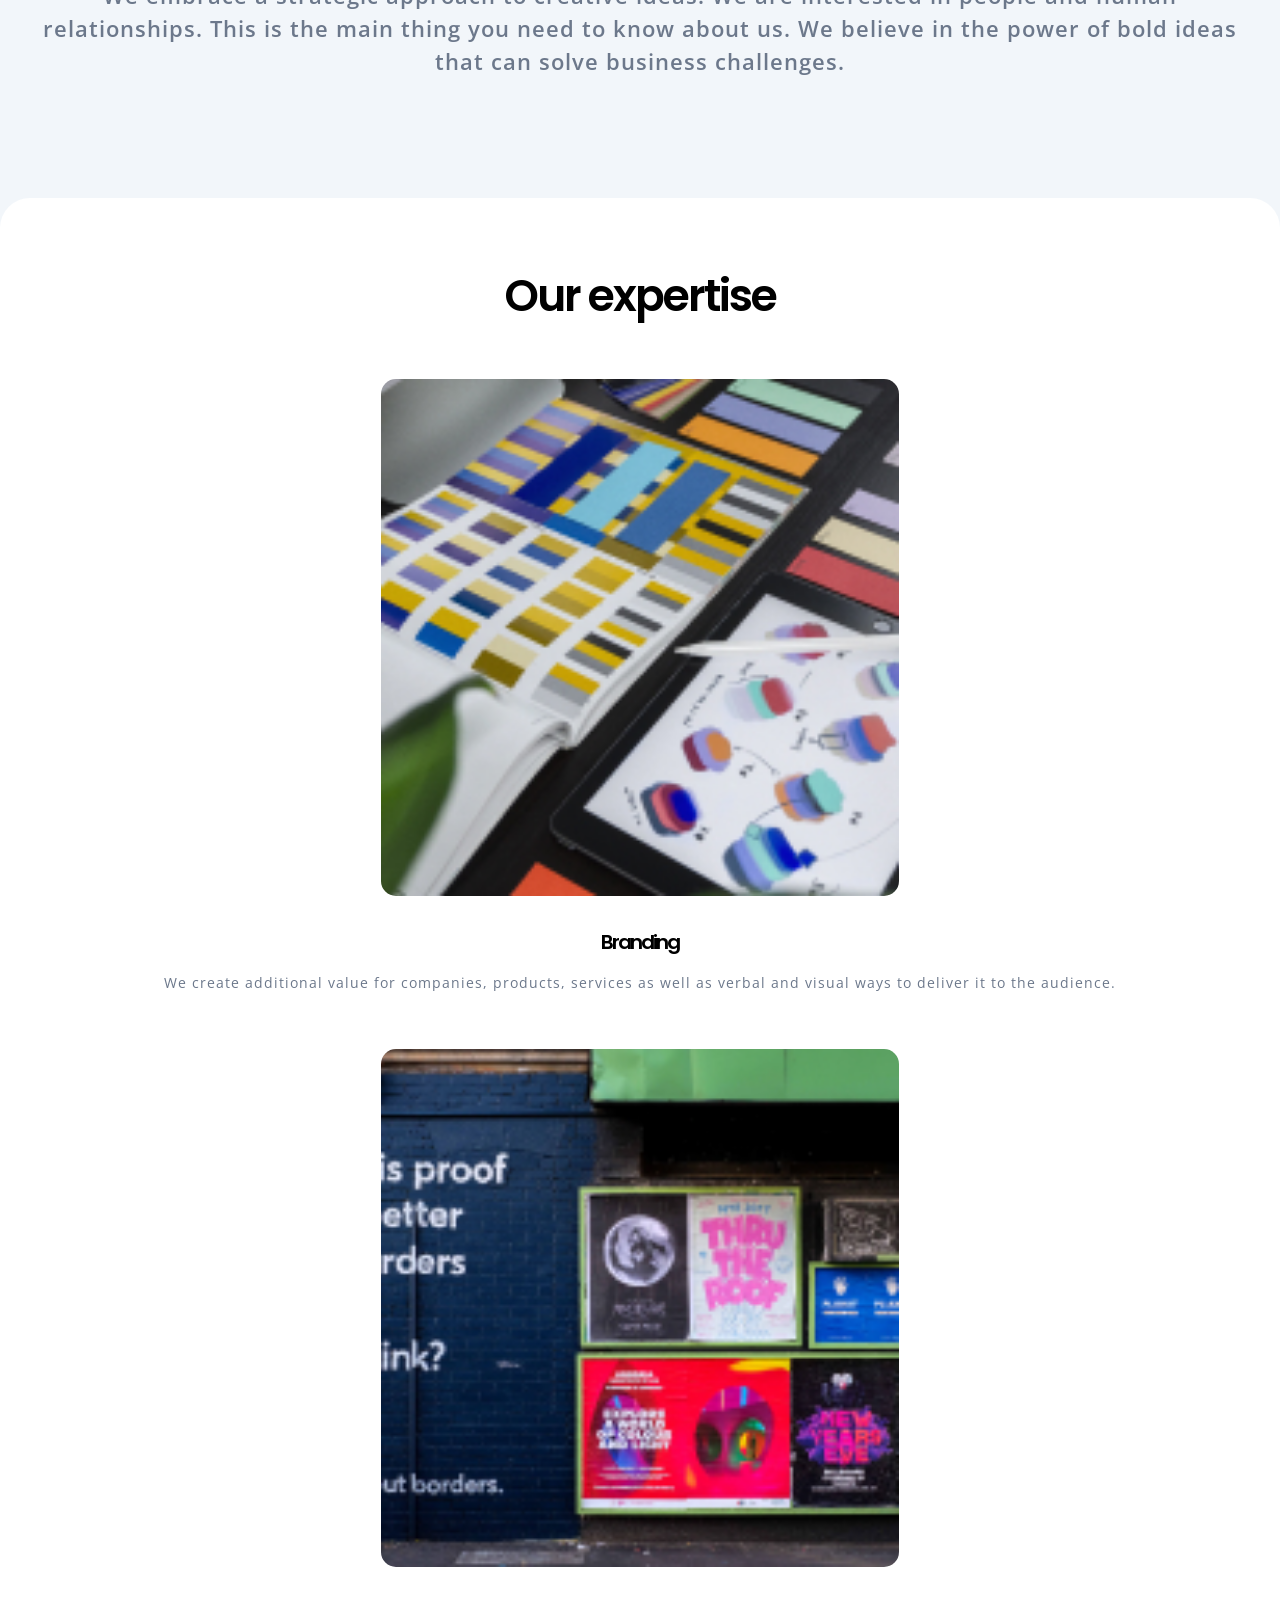
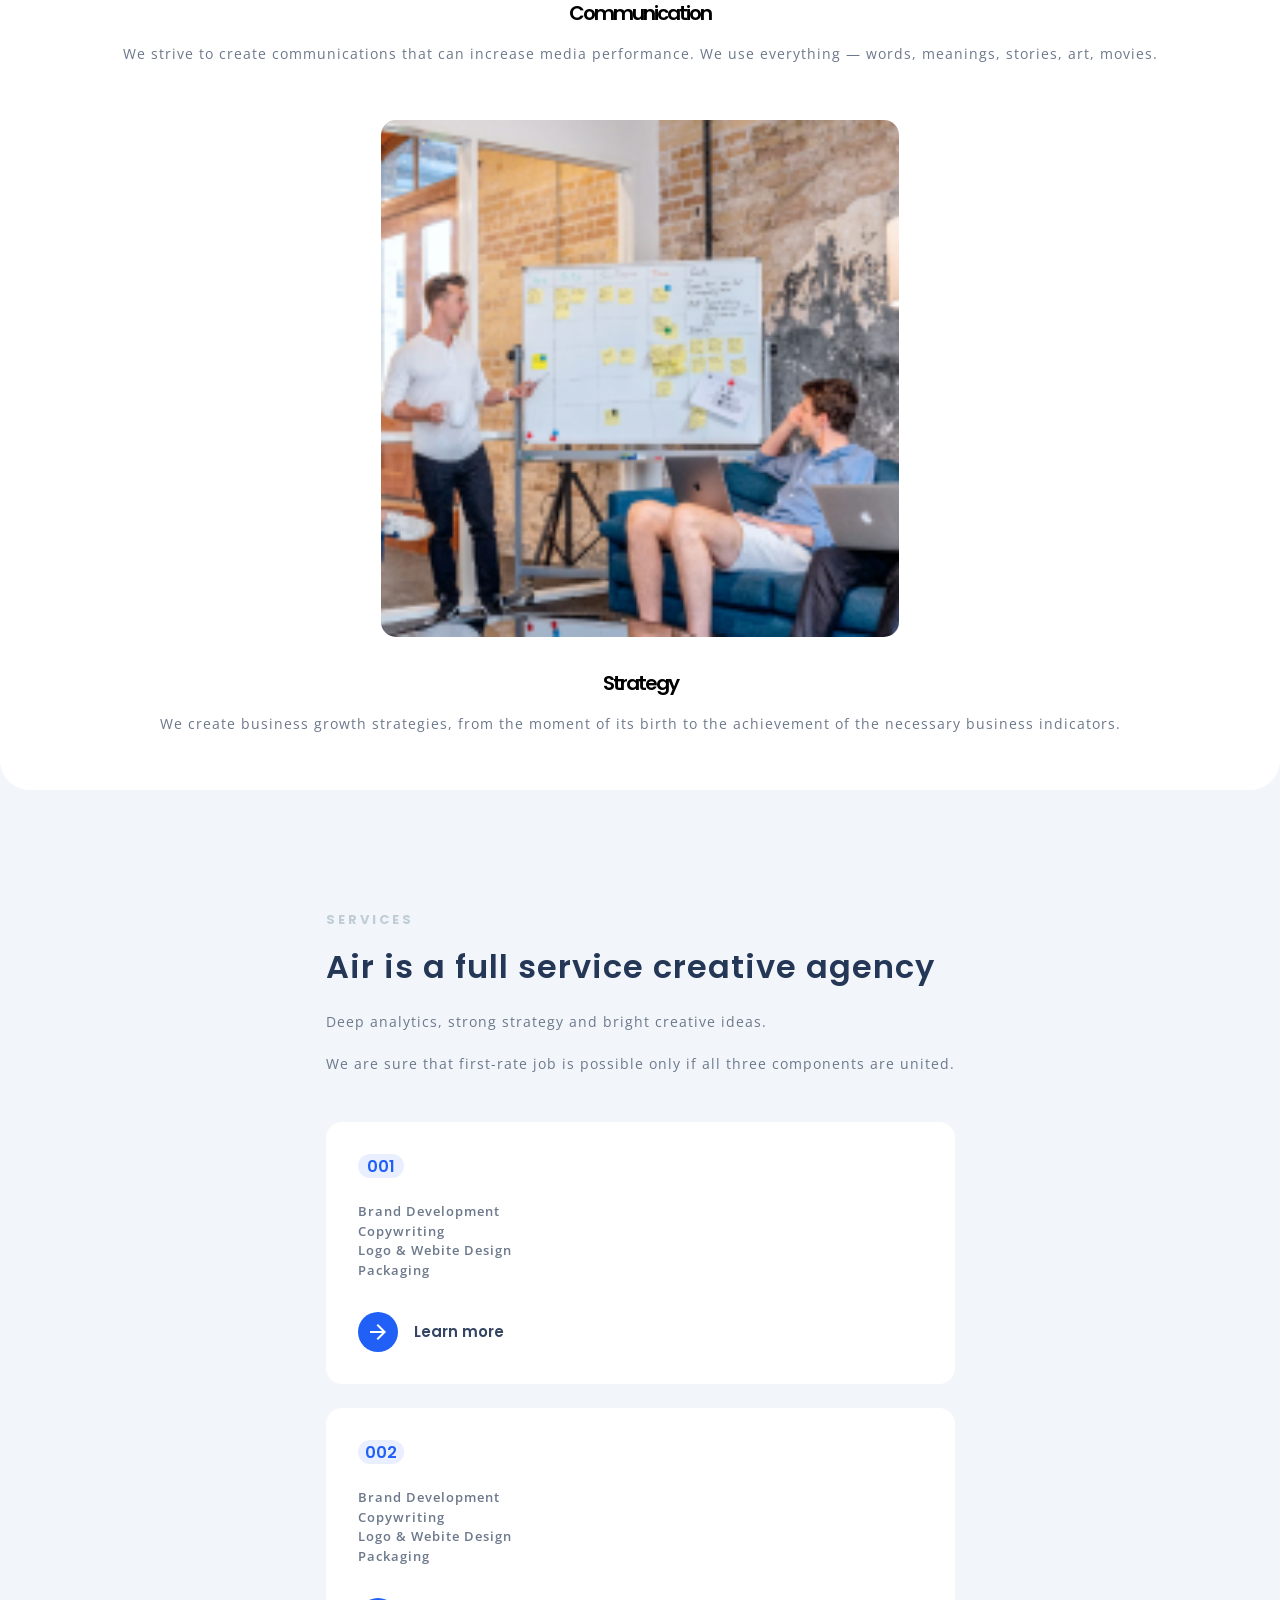
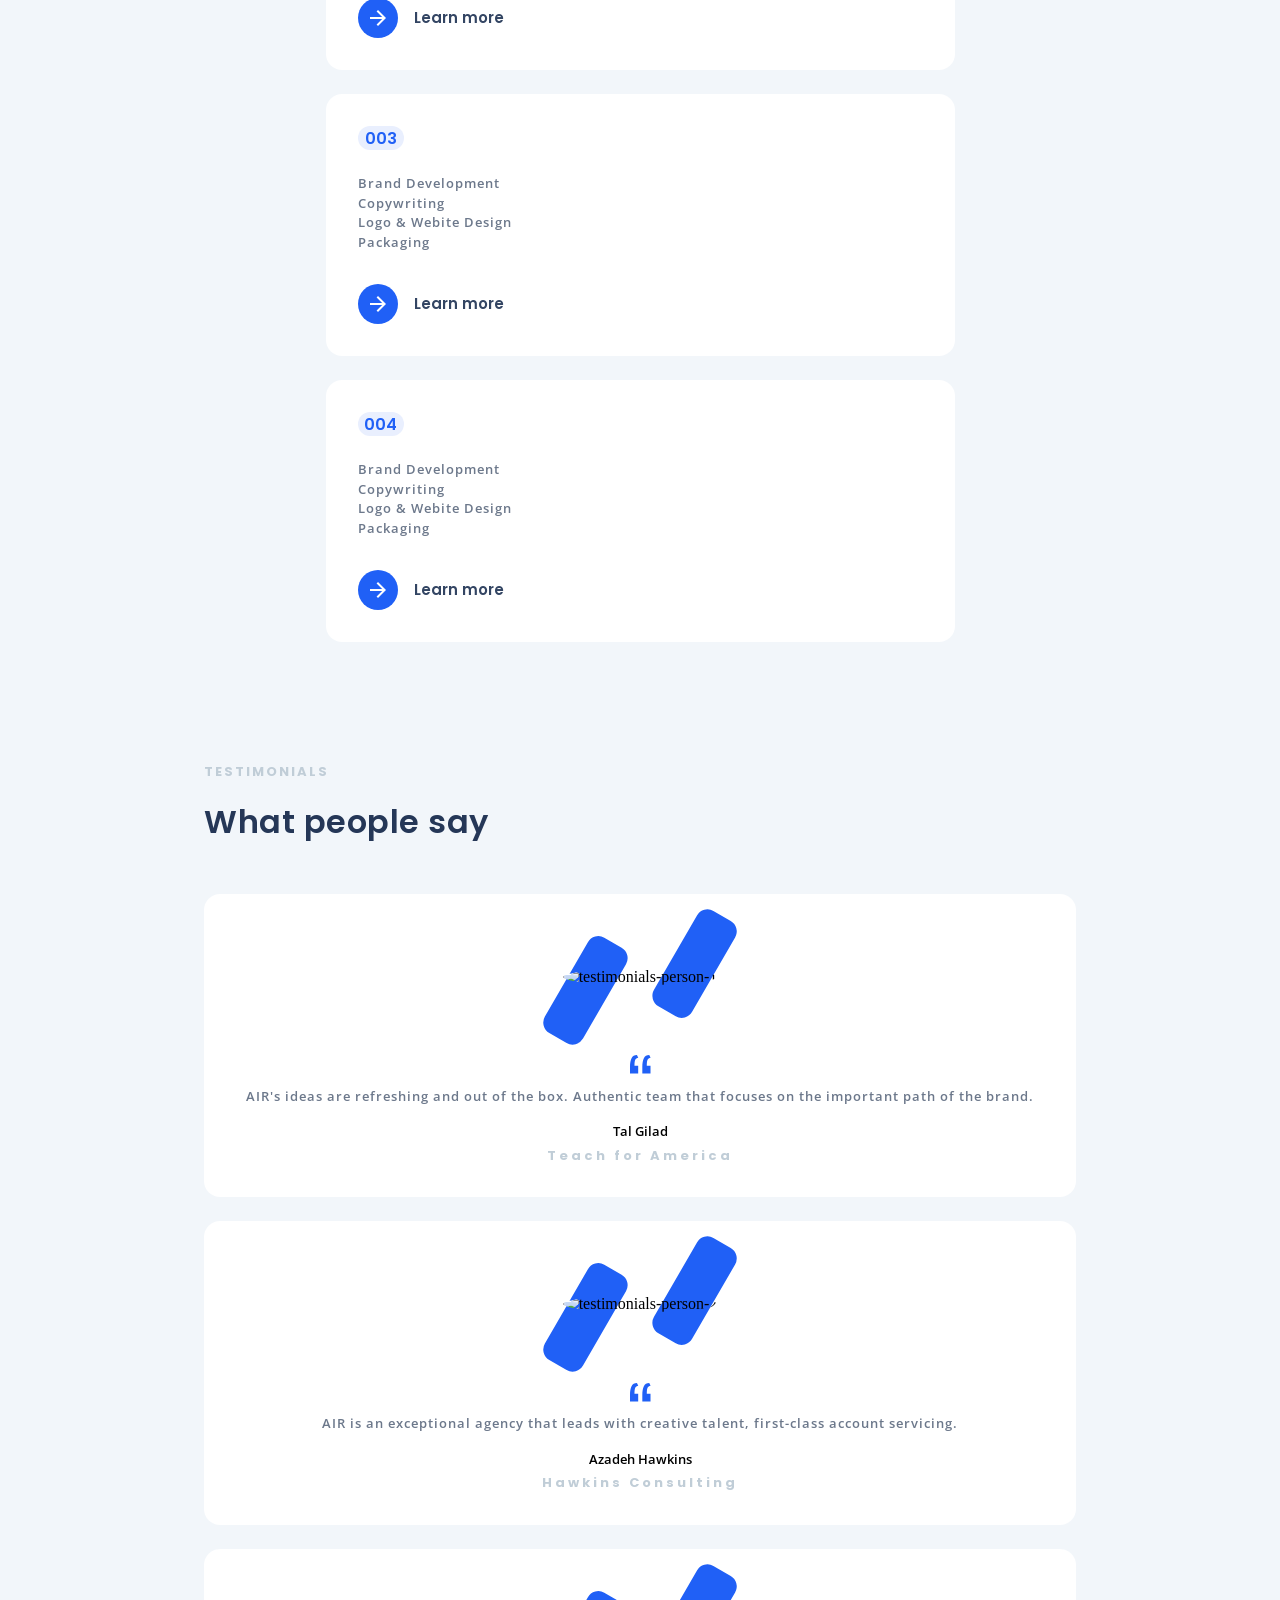
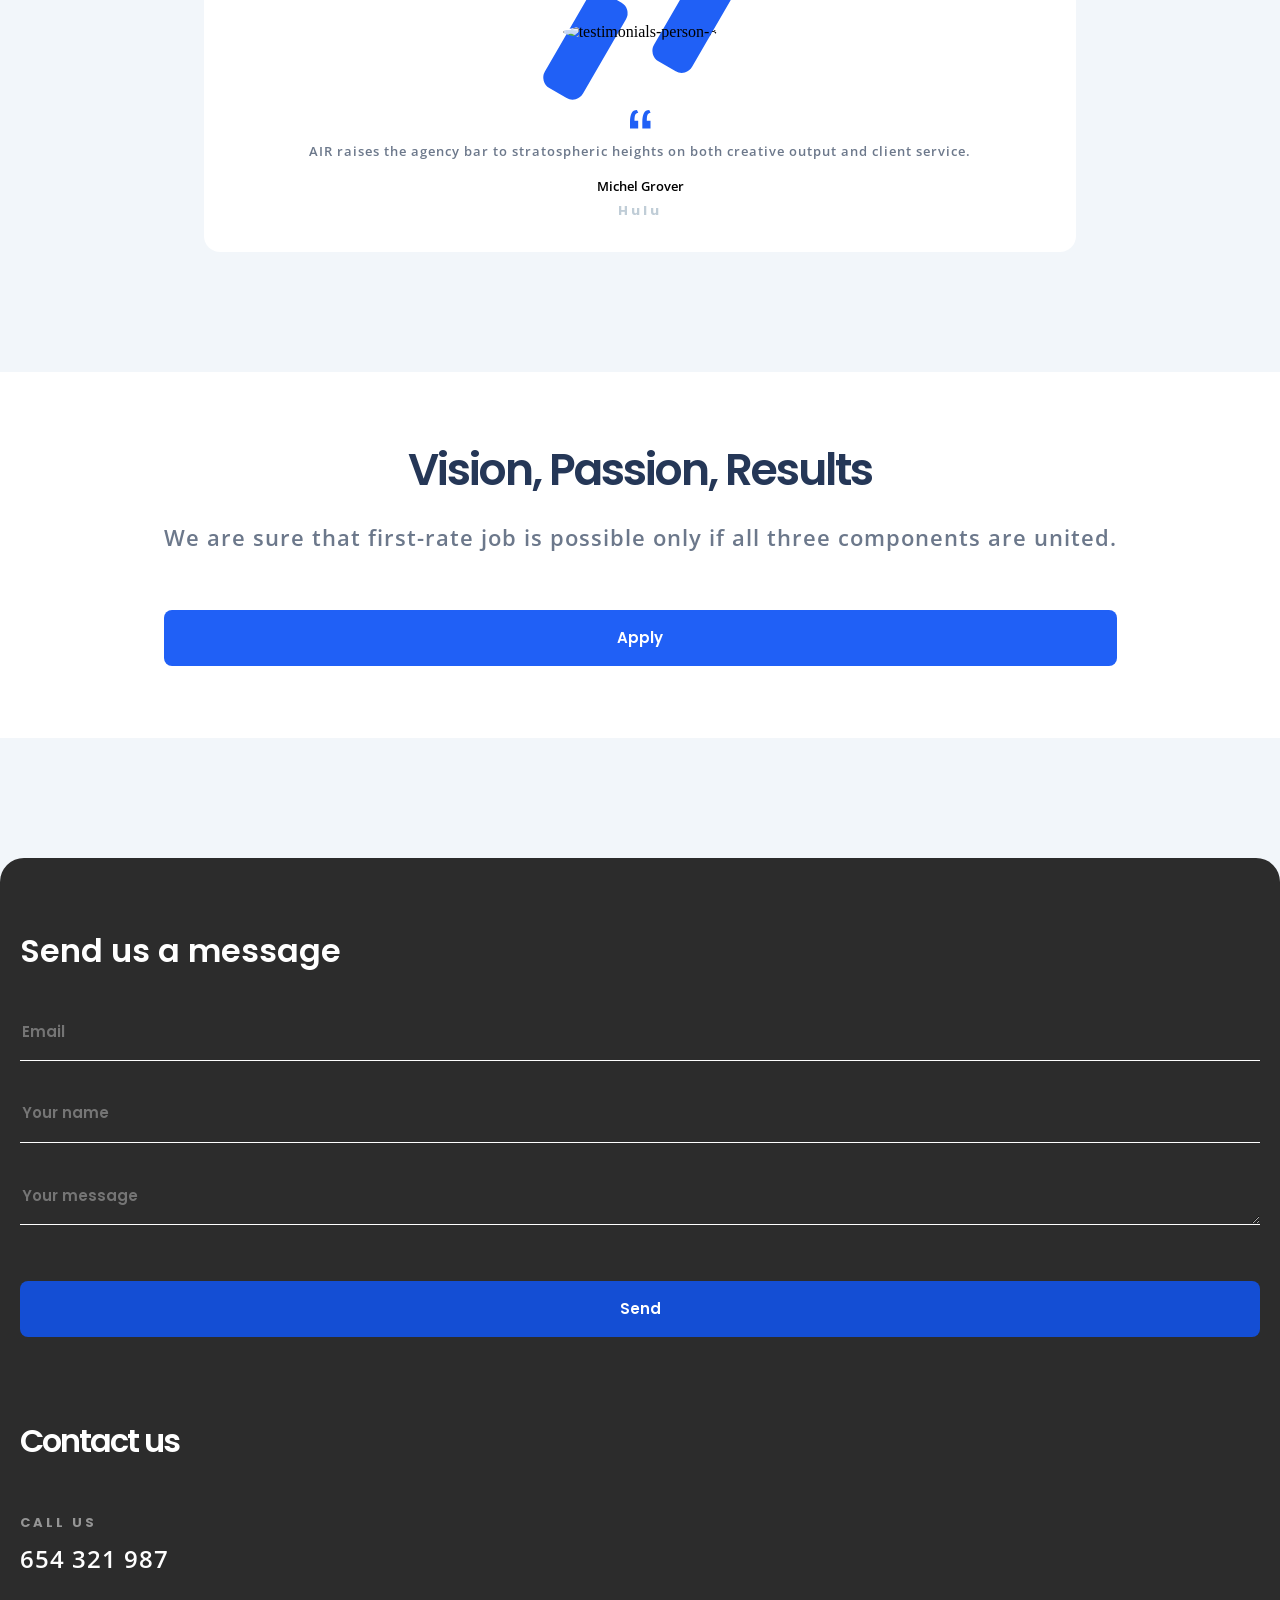
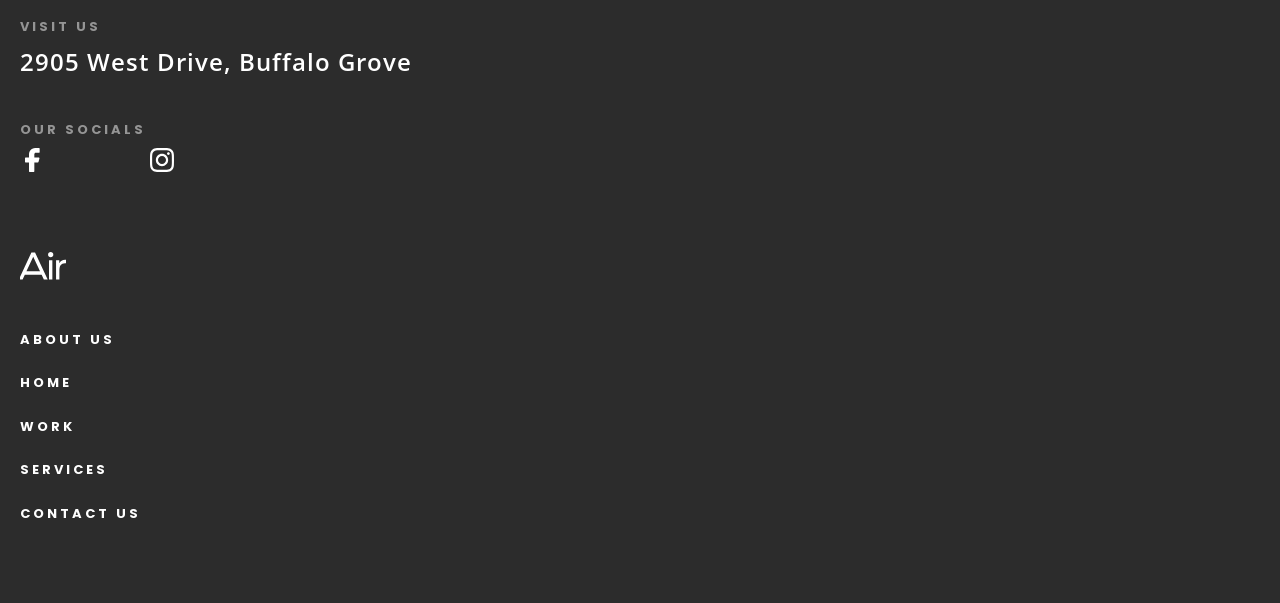
==== commit 76cc6ed7: "Created 'Footer' block" ====
--- a/src/index.html
+++ b/src/index.html
@@ -91,7 +91,7 @@
       </div>
     </header>
     <main class="main">
-      <section class="section" id="#about__us">
+      <section class="section" id="about-us">
         <div class="about__us">
           <h2 class="title about__us__title">
             Who we are
@@ -101,7 +101,7 @@
           </p>
         </div>
       </section>
-      <section class="section section--second">
+      <section class="section section--second" id="work">
         <div class="our__expertise">
           <h2 class="title our__expertise__title">
             Our expertise
@@ -148,7 +148,7 @@
           </div>
         </div>
       </section>
-      <section class="section section--third">
+      <section class="section section--third" id="service">
         <div class="services">
           <h3 class="title services__title--small">
             Services
@@ -272,7 +272,7 @@
           </div>
         </div>
       </section>
-      <section class="section section--fourth">
+      <section class="section section--fourth" id="testimonials">
         <div class="testimonials">
           <h3 class="testimonials__title--small">
             Testimonials
@@ -353,91 +353,98 @@
       </section>
     </main>
     <footer class="footer">
-      <div class="forms footer__forms">
-        <h2 class="forms__title">
-          Send us  a message
-        </h2>
-        <form class="form forms__form">
-          <div class="form__inputs">
-            <input type="email" name="email"
-              placeholder="Email" id="email"
-              class="form__input">
-            <input type="text"
-              placeholder="Name"
-              class="form__input">
-            <textarea type="text" rows="4"
-              placeholder="Message"
-              class="form__input form__input--textarea"></textarea>
-          </div>
-          <button class="form__button">
-            Send
-          </button>
-        </form>
-      </div>
-      <div class="contact-us footer__contact-us">
-        <h2 class="title contact-us__title">
-          Contact us
-        </h2>
-        <div class="call">
-          <h3 class="title contact-us__title--small">
-            Call us
-          </h3>
-          <div class="call__text">
-            <p class="paragraph call__paragraph">
-              654 321 987
-            </p>
-          </div>
-        </div>
-        <div class="visit">
-          <h3 class="title contact-us__title--small">
-            Visit us
-          </h3>
-          <div class="visit__text">
-            <p class="visit__paragraph">
-              2905 West Drive, Buffalo Grove
-            </p>
-          </div>
-        </div>
-        <div class="socials">
-          <h3 class="title contact-us__title--small">
-            our socials
-          </h3>
-          <div class="socials__icons">
-            <a href="." class="socials__icons--facebook"></a>
-            <a href="." class="socials__icons--twitter"></a>
-            <a href="." class="socials__icons--instagram"></a>
-          </div>
-        </div>
-      </div>
-      <div class="footer__navigation">
-        <a href="." class="footer__navigation__logo"></a>
-        <ul class="footer__navigation__list">
-          <li class="footer__navigation__item">
-            <a href="." class="footer__navigation__link">
-              About us
-            </a>
-          </li>
-          <li class="footer__navigation__item">
-            <a href="#home" class="footer__navigation__link">
-              Home
-            </a>
-          </li>
-          <li class="footer__navigation__item">
-            <a href="." class="footer__navigation__link">
-              Work
-            </a>
-          </li>
-          <li class="footer__navigation__item">
-            <a href="." class="footer__navigation__link">
-              Services
-            </a>
-          </li>
-          <li class="footer__navigation__item">
-            <a href="." class="footer__navigation__link">
-              Contact Us
-            </a>
-          </li>
-        </ul>
+      <div class="footer__elements">
+        <div class="forms footer__forms">
+          <h2 class="forms__title">
+            Send us  a message
+          </h2>
+          <form class="form forms__form">
+            <div class="form__inputs">
+              <input type="email" name="email"
+                placeholder="Email" id="email"
+                class="form__input">
+              <input type="text"
+                placeholder="Your name"
+                class="form__input">
+              <textarea type="text" rows="1"
+                placeholder="Your message"
+                class="form__input form__input--textarea"></textarea>
+            </div>
+            <button class="form__button">
+              Send
+            </button>
+          </form>
+        </div>
+        <div class="contact-us footer__contact-us" id="contact-us">
+          <h2 class="title contact-us__title">
+            Contact us
+          </h2>
+          <div class="contact-us__elements">
+            <div class="call">
+              <h3 class="title contact-us__title--small">
+                Call us
+              </h3>
+              <div class="call__text">
+                <p class="paragraph call__paragraph">
+                  654 321 987
+                </p>
+              </div>
+            </div>
+            <div class="visit">
+              <h3 class="title contact-us__title--small">
+                Visit us
+              </h3>
+              <div class="visit__text">
+                <p class="paragraph visit__paragraph">
+                  2905 West Drive, Buffalo Grove
+                </p>
+              </div>
+            </div>
+            <div class="socials">
+              <h3 class="title contact-us__title--small">
+                our socials
+              </h3>
+              <div class="socials__icons">
+                <a href="https://www.facebook.com/" target="_blank"
+                class="socials__icons--facebook"></a>
+                <a href="https://www.x.com/home?mx=2" target="_blank"
+                class="socials__icons--x"></a>
+                <a href="https://www.instagram.com/" target="_blank"
+                class="socials__icons--instagram"></a>
+              </div>
+            </div>
+          </div>
+        </div>
+        <div class="footer__navigation">
+          <a href="#home" class="footer__navigation__logo"></a>
+          <ul class="footer__navigation__list">
+            <li class="footer__navigation__item">
+              <a href="#about-us" class="footer__navigation__link">
+                About us
+              </a>
+            </li>
+            <li class="footer__navigation__item">
+              <a href="#home" class="footer__navigation__link">
+                Home
+              </a>
+            </li>
+            <li class="footer__navigation__item">
+              <a href="#work" class="footer__navigation__link">
+                Work
+              </a>
+            </li>
+            <li class="footer__navigation__item">
+              <a href="#services" class="footer__navigation__link">
+                Services
+              </a>
+            </li>
+            <li class="footer__navigation__item">
+              <a href="#contact-us" class="footer__navigation__link">
+                Contact Us
+              </a>
+            </li>
+          </ul>
+        </div>
       </div>
     </footer>
     <script src="scripts/main.js"></script>
--- a/src/styles/style.css
+++ b/src/styles/style.css
@@ -744,4 +744,203 @@
   color: rgb(255, 255, 255);
 }
 
+.footer {
+  box-sizing: border-box;
+  display: flex;
+  flex-direction: column;
+  justify-content: center;
+  padding-top: 120px;
+}
+.footer__elements {
+  display: flex;
+  flex-direction: column;
+  justify-content: center;
+  background-color: rgb(44, 44, 44);
+  box-sizing: border-box;
+  padding: 72px 20px 80px;
+  border-top-left-radius: 24px;
+  border-top-right-radius: 24px;
+}
+.footer__navigation {
+  display: flex;
+  flex-direction: column;
+  justify-content: center;
+}
+.footer__navigation__logo {
+  background-image: url(../images/logo/header-Air.svg);
+  background-position: center;
+  background-repeat: no-repeat;
+  background-size: cover;
+  height: 28px;
+  width: 46px;
+  margin-bottom: 50px;
+}
+.footer__navigation__list {
+  display: flex;
+  flex-direction: column;
+  justify-content: center;
+  gap: 24px;
+}
+.footer__navigation__link {
+  font-family: Poppins, sans-serif;
+  font-size: 13px;
+  font-weight: 700;
+  line-height: 19.5px;
+  letter-spacing: 3px;
+  color: rgb(255, 255, 255);
+  text-decoration: none;
+  text-transform: uppercase;
+}
+.footer__navigation__link:hover {
+  color: rgb(32, 96, 246);
+}
+
+.forms {
+  display: flex;
+  flex-direction: column;
+  justify-content: center;
+}
+.forms__title {
+  font-family: Poppins, sans-serif;
+  font-size: 32px;
+  font-weight: 600;
+  line-height: 41.6px;
+  text-align: left;
+  color: rgb(255, 255, 255);
+  margin-bottom: 48px;
+}
+
+.form {
+  display: flex;
+  flex-direction: column;
+  justify-content: center;
+}
+.form__inputs {
+  display: flex;
+  flex-direction: column;
+  justify-content: center;
+  gap: 40px;
+  margin-bottom: 56px;
+}
+.form__input {
+  background-color: rgb(44, 44, 44);
+  border: none;
+  border-bottom: 1px solid rgb(255, 255, 255);
+  box-sizing: border-box;
+  padding-bottom: 17px;
+  outline: none;
+  color: rgb(255, 255, 255);
+  font-family: Poppins, sans-serif;
+  font-size: 15px;
+  font-weight: 600;
+  line-height: 22.5px;
+  text-align: left;
+}
+.form__input:focus {
+  border-color: rgb(20, 78, 212);
+}
+.form__button {
+  display: flex;
+  justify-content: center;
+  align-items: center;
+  height: 56px;
+  box-sizing: border-box;
+  border: none;
+  border-radius: 8px;
+  background-color: rgb(20, 78, 212);
+  font-family: Poppins, sans-serif;
+  font-size: 15px;
+  font-weight: 600;
+  line-height: 22.5px;
+  text-align: center;
+  color: rgb(255, 255, 255);
+}
+.form__button:active {
+  background-color: rgb(44, 44, 44);
+  border: 2px solid rgb(20, 78, 212);
+}
+
+.contact-us {
+  display: flex;
+  flex-direction: column;
+  justify-content: center;
+  padding: 80px 0;
+}
+.contact-us__title {
+  font-family: Poppins, sans-serif;
+  font-size: 32px;
+  font-weight: 600;
+  line-height: 48px;
+  color: rgb(255, 255, 255);
+  margin-bottom: 48px;
+}
+.contact-us__title--small {
+  font-family: Poppins, sans-serif;
+  font-size: 13px;
+  font-weight: 700;
+  line-height: 19.5px;
+  letter-spacing: 3px;
+  text-transform: uppercase;
+  color: rgb(149, 149, 149);
+  margin-bottom: 8px;
+}
+.contact-us__elements {
+  display: flex;
+  flex-direction: column;
+  justify-content: center;
+  gap: 40px;
+}
+
+.call__paragraph {
+  font-family: "Open Sans", sans-serif;
+  font-size: 24px;
+  font-weight: 600;
+  line-height: 36px;
+  color: rgb(255, 255, 255);
+}
+
+.visit__paragraph {
+  font-family: "Open Sans", sans-serif;
+  font-size: 24px;
+  font-weight: 600;
+  line-height: 36px;
+  color: rgb(255, 255, 255);
+}
+
+.socials {
+  display: flex;
+  flex-direction: column;
+  justify-content: center;
+}
+.socials:first-child {
+  margin-bottom: 16px;
+}
+.socials__icons {
+  display: flex;
+  align-items: center;
+  gap: 41px;
+}
+.socials__icons--facebook {
+  width: 24px;
+  height: 24px;
+  background-image: url(../images/socials-icons/socials-icon-facebook.svg);
+  background-position: center;
+  background-repeat: no-repeat;
+}
+.socials__icons--x {
+  width: 24px;
+  height: 24px;
+  background-image: url(../images/socials-icons/socials-icon-x.svg);
+  color: white;
+  background-position: center;
+  background-repeat: no-repeat;
+}
+.socials__icons--instagram {
+  width: 24px;
+  height: 24px;
+  background-image: url(../images/socials-icons/socials-icon-instagram.svg);
+  background-position: center;
+  background-repeat: no-repeat;
+}
+
 /*# sourceMappingURL=style.css.map */
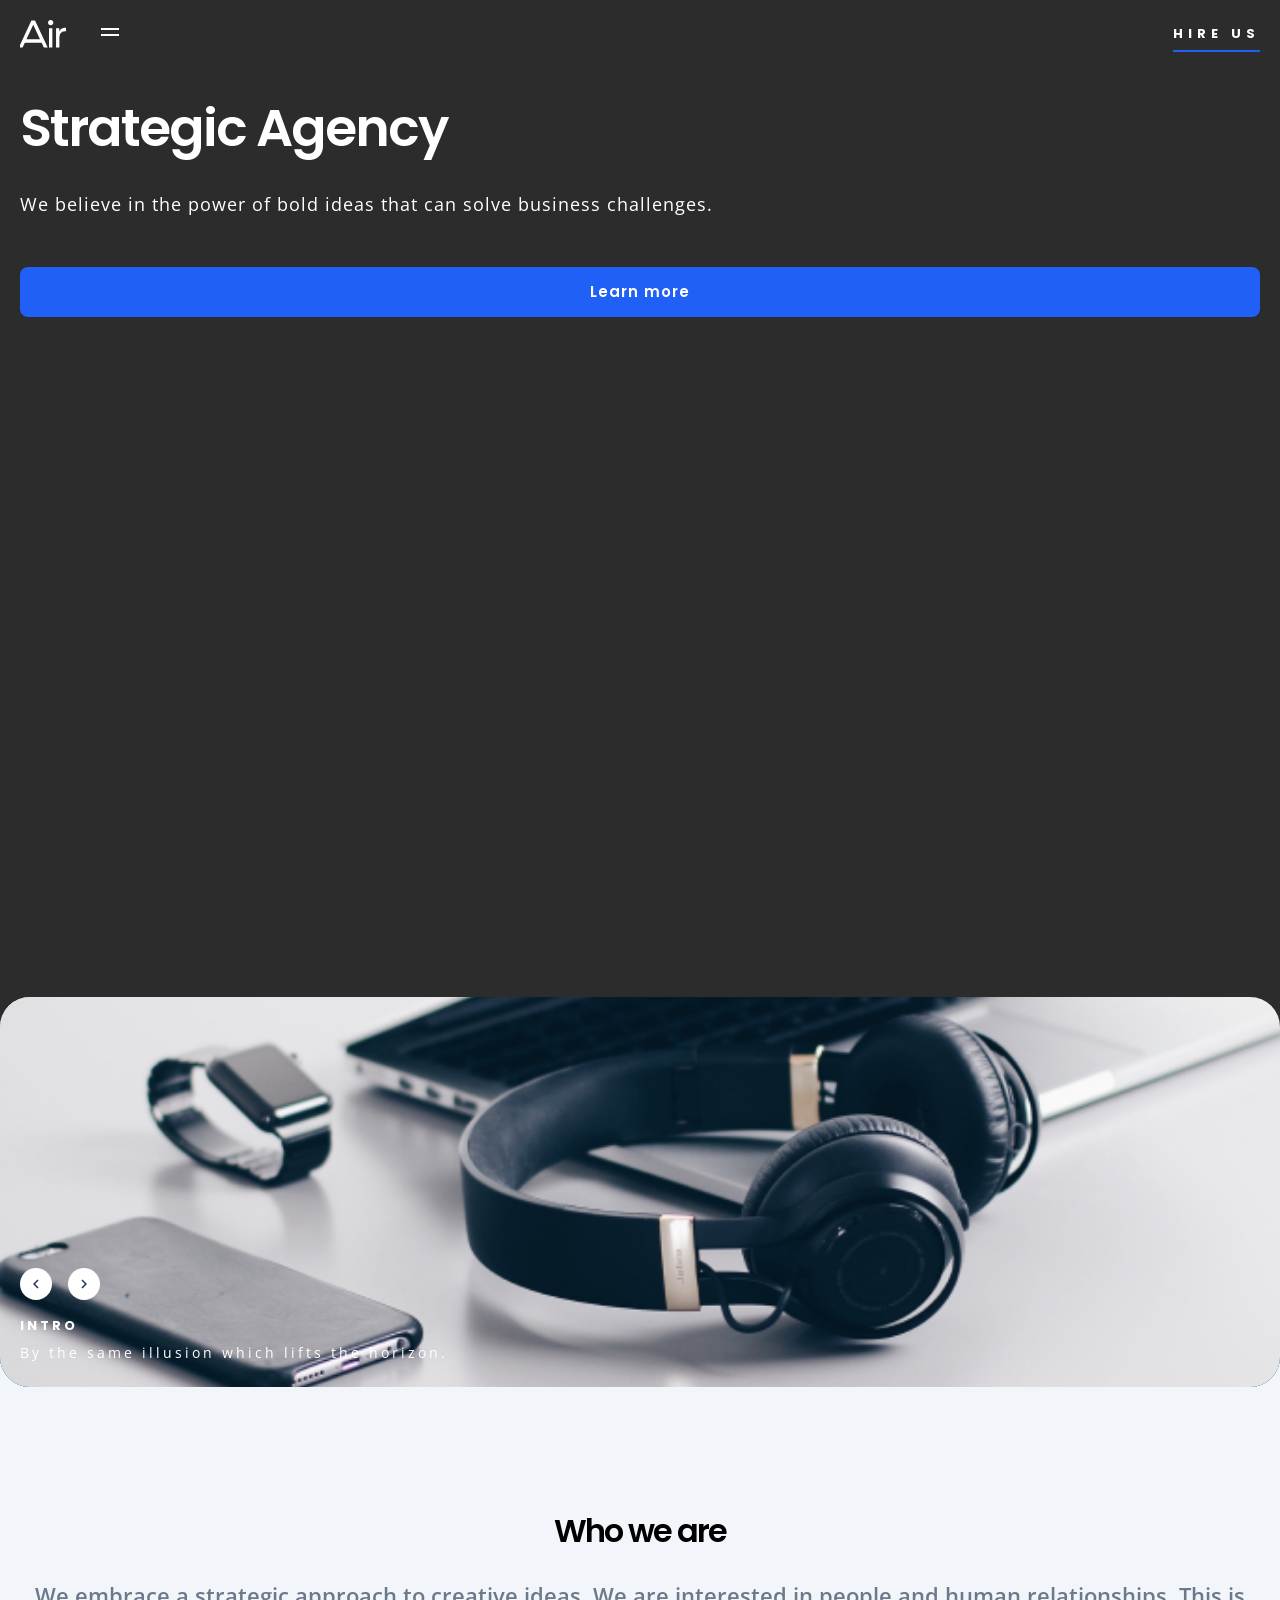
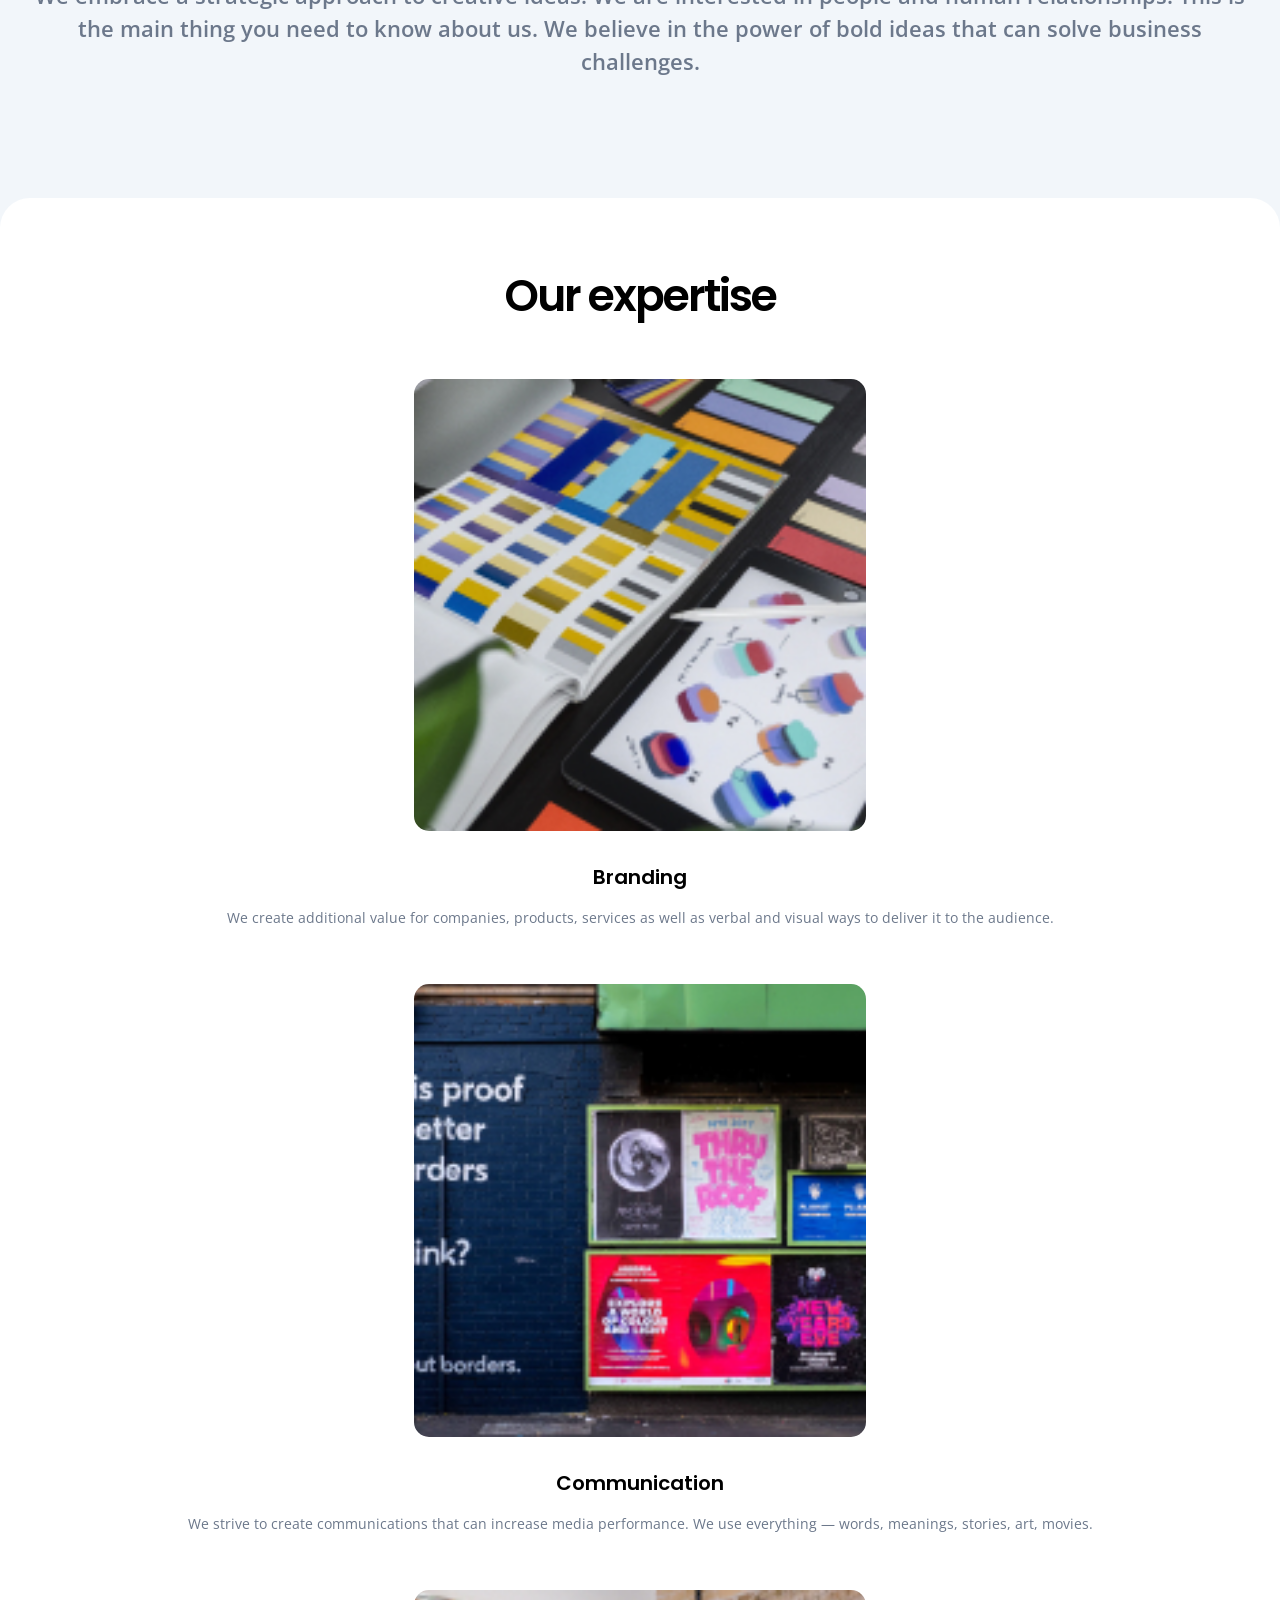
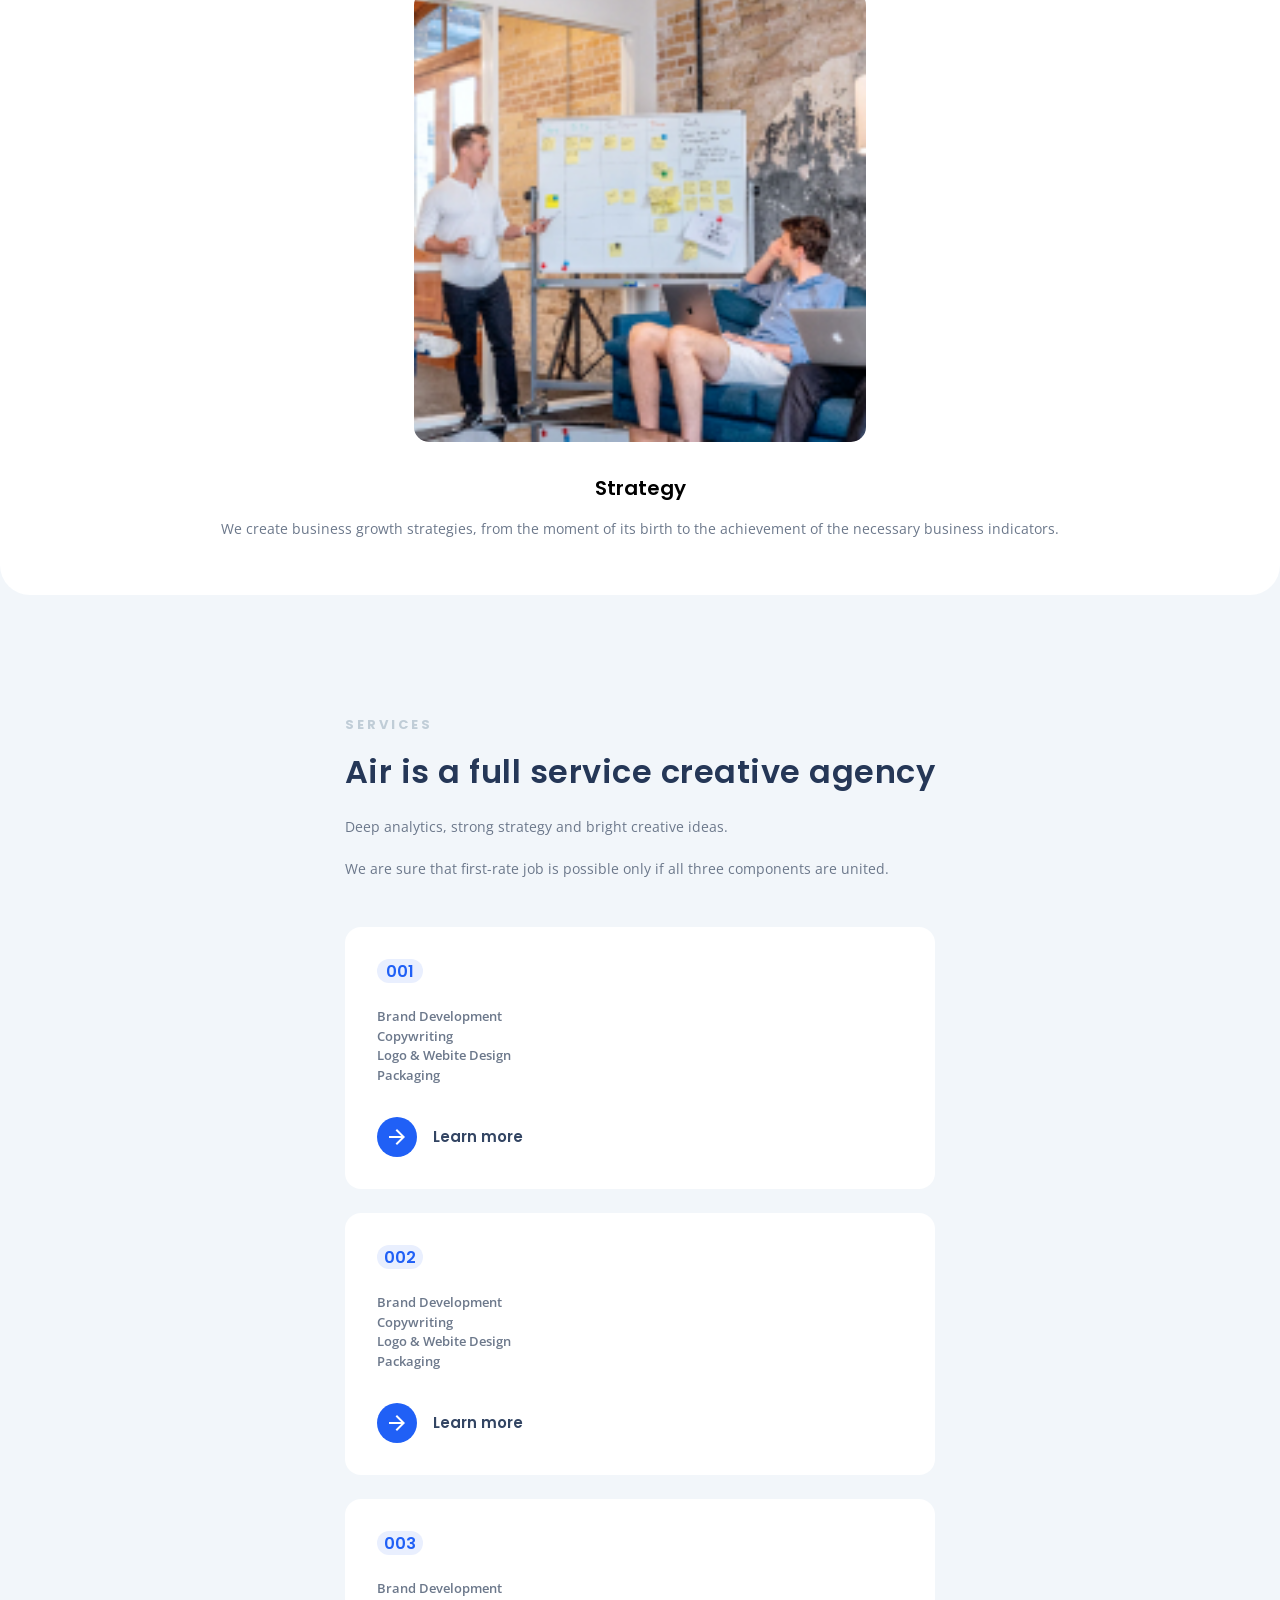
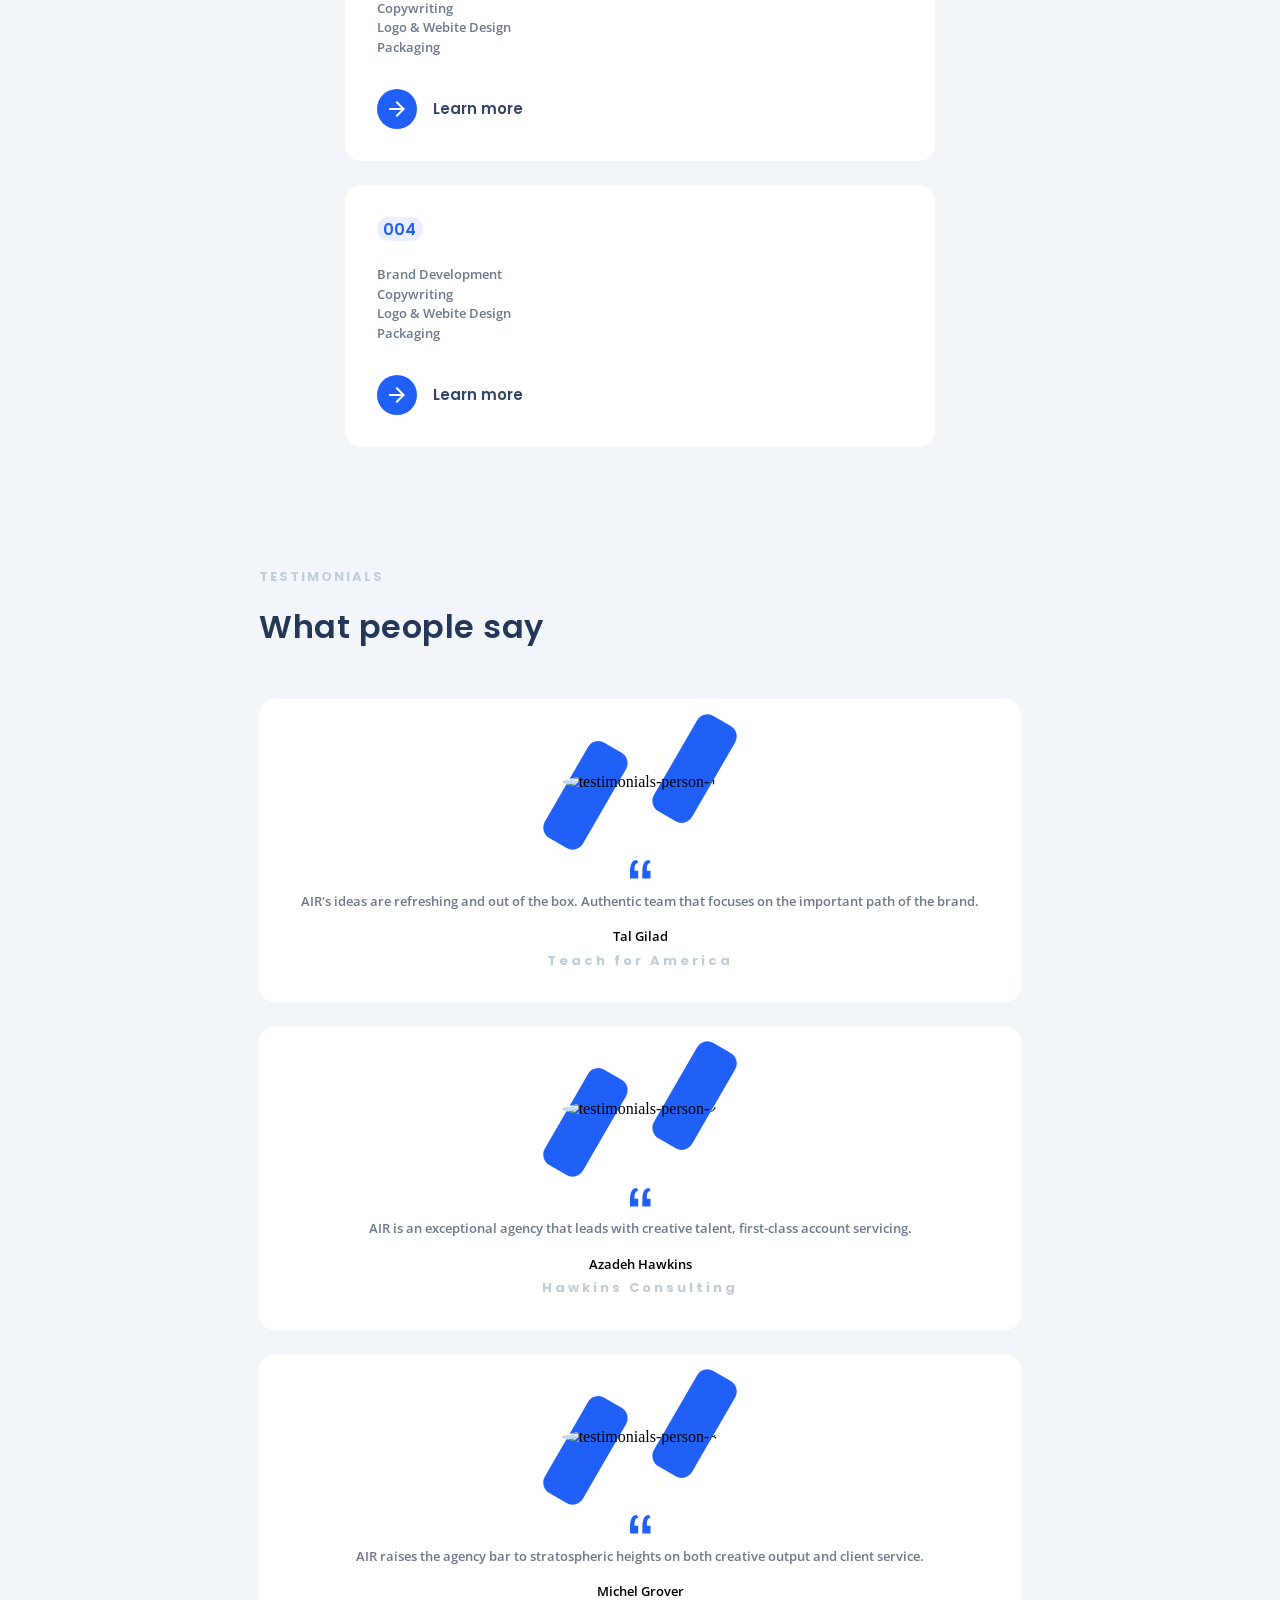
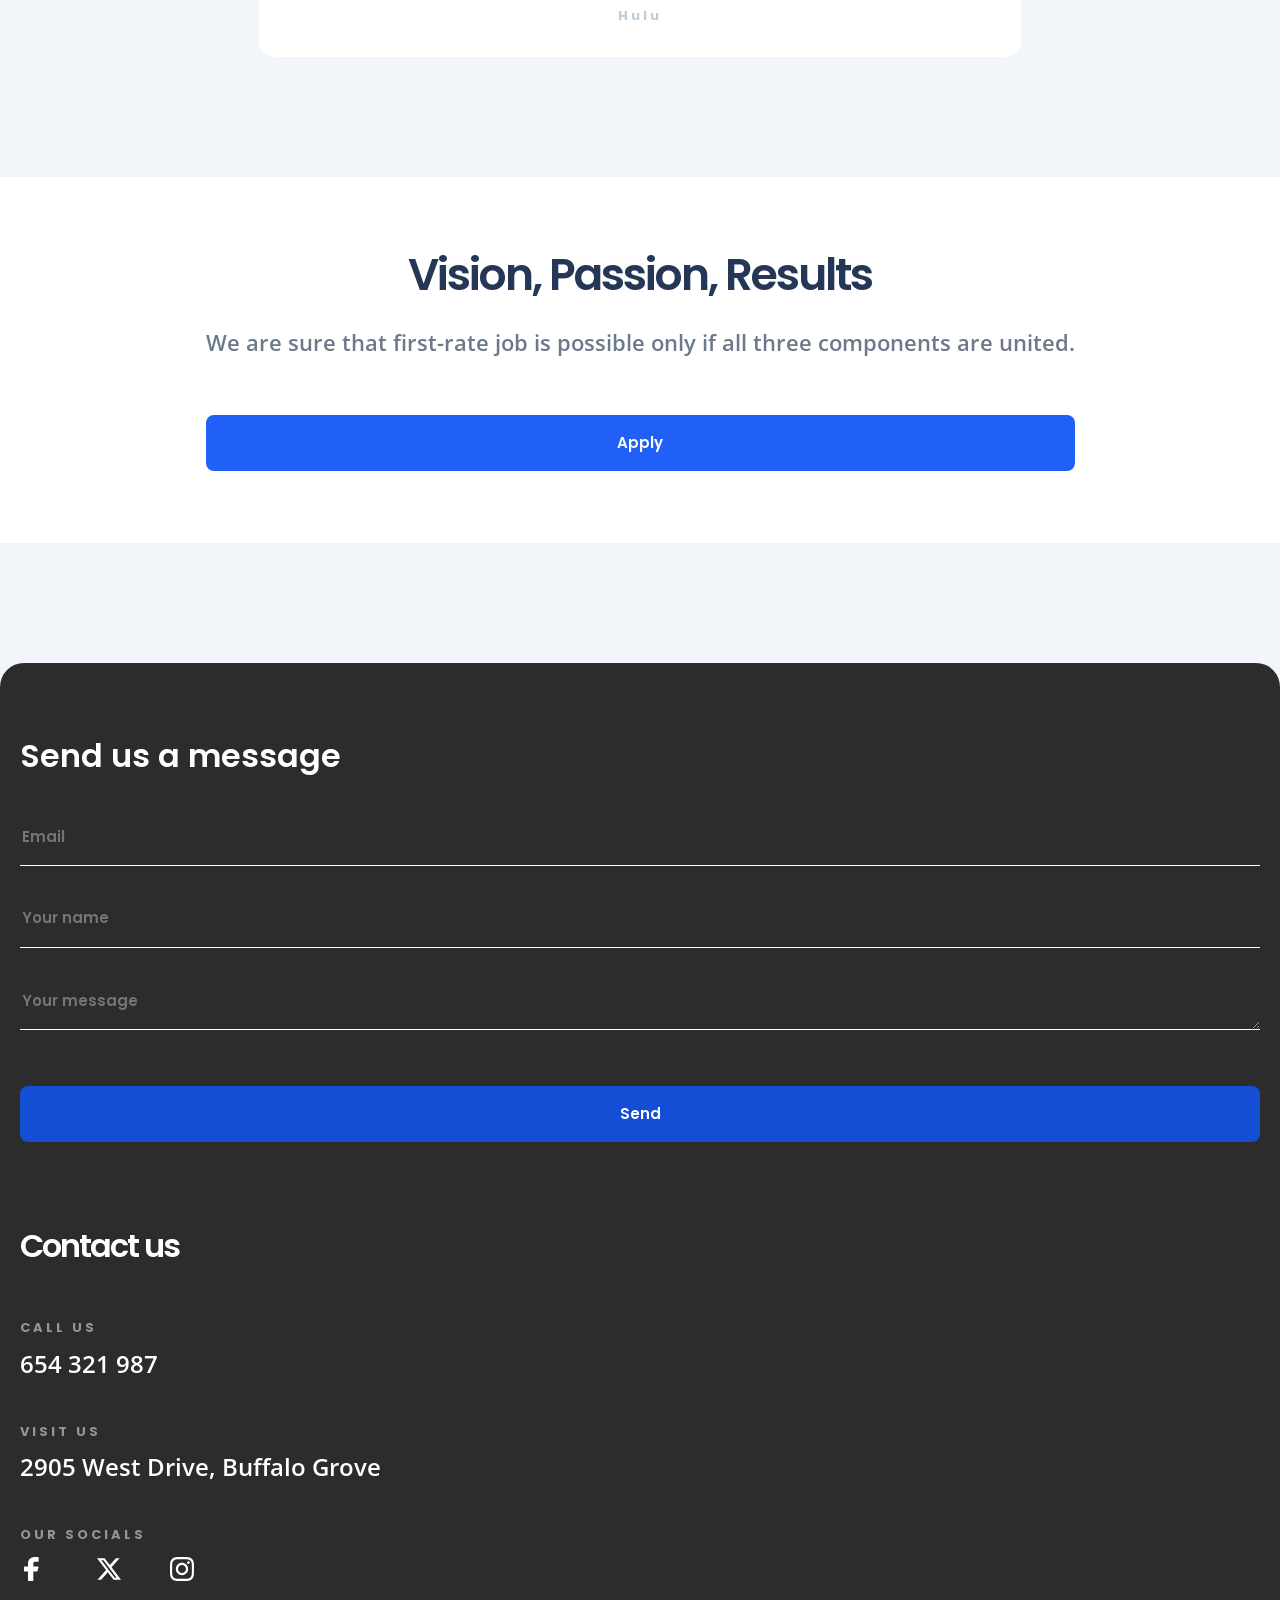
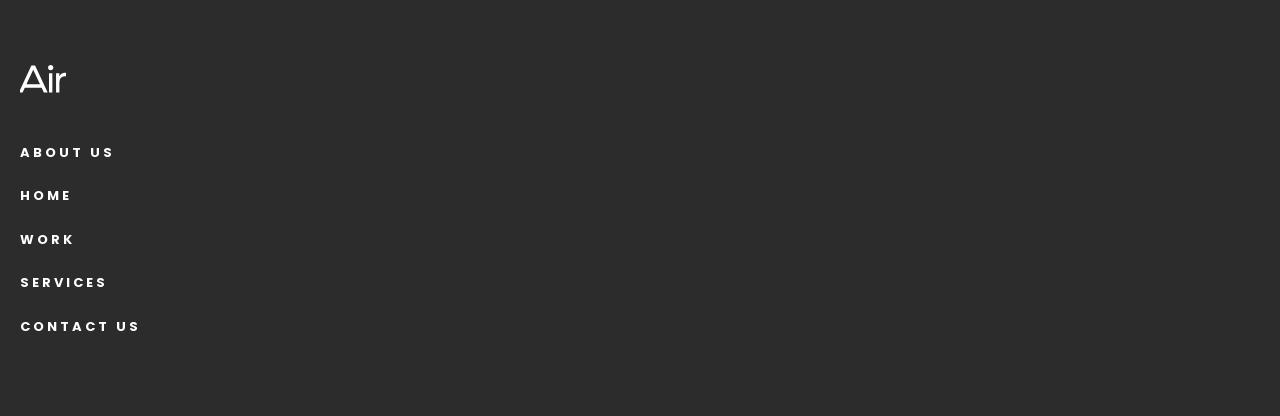
==== commit 94ec5fcf: "Ready landing page with display 'flex'" ====
--- a/src/index.html
+++ b/src/index.html
@@ -43,12 +43,12 @@
             class="navigation__logo"
           ></a>
           <a
-            href=" "
+            href="#menu"
             class="navigation__burger"
           ></a>
         </div>
 
-        <p class="navigation__paragraph">Hire us</p>
+        <a href="#contact-us" class="navigation__link">Hire us</a>
       </div>
       <div class= "header__content">
         <div class= "home">
@@ -90,6 +90,45 @@
         </div>
       </div>
     </header>
+    <div class="menu" id="menu">
+      <div class="menu__navigation">
+        <img src="./images/logo/header-Air.svg" alt="menu-logo"
+        class="menu__logo">
+        <a href="#home">
+          <img src="./images/logo/header_icon-menu-close.svg" alt="menu-closer"
+            class="menu__closer">
+        </a>
+      </div>
+      <div class="menu__links">
+        <ul class="links__list">
+          <li class="links__item">
+            <a href="#about-us" class="links__link">
+              About us
+            </a>
+          </li>
+          <li class="links__item">
+            <a href="#home" class="links__link">
+              Home
+            </a>
+          </li>
+          <li class="links__item">
+            <a href="#work" class="links__link">
+              Work
+            </a>
+          </li>
+          <li class="links__item">
+            <a href="#services" class="links__link">
+              Services
+            </a>
+          </li>
+          <li class="links__item">
+            <a href="#contact-us" class="links__link">
+              Contact Us
+            </a>
+          </li>
+        </ul>
+      </div>
+    </div>
     <main class="main">
       <section class="section" id="about-us">
         <div class="about__us">
@@ -148,7 +187,7 @@
           </div>
         </div>
       </section>
-      <section class="section section--third" id="service">
+      <section class="section section--third" id="services">
         <div class="services">
           <h3 class="title services__title--small">
             Services
@@ -358,7 +397,7 @@
           <h2 class="forms__title">
             Send us  a message
           </h2>
-          <form class="form forms__form">
+          <form class="form forms__form" id="message-form">
             <div class="form__inputs">
               <input type="email" name="email"
                 placeholder="Email" id="email"
@@ -406,11 +445,26 @@
               </h3>
               <div class="socials__icons">
                 <a href="https://www.facebook.com/" target="_blank"
-                class="socials__icons--facebook"></a>
+                class="socials__icons--logo">
+                  <svg fill="#fff" class="socials__icons--icon socials__icons--fb"
+                    viewBox="32 32">
+                    <path d="M14.6667 0.666738C14.6667 0.489927 14.5964 0.320358 14.4714 0.195334C14.3464 0.0703093 14.1768 7.12564e-05 14 7.12564e-05H10.6667C8.98816 -0.0835409 7.3448 0.500593 6.09563 1.62484C4.84646 2.7491 4.09305 4.32207 4 6.00007V9.60007H0.666667C0.489856 9.60007 0.320287 9.67031 0.195262 9.79533C0.070238 9.92036 0 10.0899 0 10.2667V13.7334C0 13.9102 0.070238 14.0798 0.195262 14.2048C0.320287 14.3298 0.489856 14.4001 0.666667 14.4001H4V23.3334C4 23.5102 4.07024 23.6798 4.19526 23.8048C4.32029 23.9298 4.48986 24.0001 4.66667 24.0001H8.66667C8.84348 24.0001 9.01305 23.9298 9.13807 23.8048C9.2631 23.6798 9.33333 23.5102 9.33333 23.3334V14.4001H12.8267C12.9749 14.4022 13.1197 14.3548 13.238 14.2655C13.3563 14.1762 13.4415 14.0499 13.48 13.9067L14.44 10.4401C14.4665 10.3416 14.4701 10.2383 14.4504 10.1382C14.4308 10.0381 14.3884 9.94384 14.3265 9.8627C14.2647 9.78155 14.1851 9.71568 14.0938 9.67015C14.0025 9.62462 13.902 9.60064 13.8 9.60007H9.33333V6.00007C9.3665 5.67004 9.52149 5.36422 9.76803 5.14233C10.0146 4.92044 10.335 4.79841 10.6667 4.80007H14C14.1768 4.80007 14.3464 4.72983 14.4714 4.60481C14.5964 4.47978 14.6667 4.31021 14.6667 4.1334V0.666738Z"></path>
+                  </svg>
+                </a>
                 <a href="https://www.x.com/home?mx=2" target="_blank"
-                class="socials__icons--x"></a>
+                class="socials__icons--logo">
+                  <svg fill="#fff" class="socials__icons--icon socials__icons--x"
+                  viewBox="0 0 512 462.799">
+                    <path d="M403.229 0h78.506L310.219 196.04 512 462.799H354.002L230.261 301.007 88.669 462.799h-78.56l183.455-209.683L0 0h161.999l111.856 147.88zm-27.556 415.805h43.505L138.363 44.527h-46.68z"/>
+                  </svg>
+                </a>
                 <a href="https://www.instagram.com/" target="_blank"
-                class="socials__icons--instagram"></a>
+                class="socials__icons--logo">
+                  <svg fill="#fff" class="socials__icons--icon socials__icons--ig"
+                viewBox="32 32">
+                    <path d="M12.0027 5.8467C8.59743 5.8467 5.85075 8.594 5.85075 12C5.85075 15.406 8.59743 18.1533 12.0027 18.1533C15.4079 18.1533 18.1546 15.406 18.1546 12C18.1546 8.594 15.4079 5.8467 12.0027 5.8467ZM12.0027 16.0004C9.80212 16.0004 8.00312 14.2064 8.00312 12C8.00312 9.7936 9.79677 7.99955 12.0027 7.99955C14.2086 7.99955 16.0022 9.7936 16.0022 12C16.0022 14.2064 14.2032 16.0004 12.0027 16.0004ZM19.8412 5.595C19.8412 6.39295 19.1987 7.03024 18.4062 7.03024C17.6085 7.03024 16.9713 6.38759 16.9713 5.595C16.9713 4.80241 17.6138 4.15977 18.4062 4.15977C19.1987 4.15977 19.8412 4.80241 19.8412 5.595ZM23.9157 7.05166C23.8247 5.12909 23.3856 3.42608 21.9775 2.02298C20.5747 0.619882 18.8721 0.180743 16.9499 0.0843468C14.9689 -0.0281156 9.03112 -0.0281156 7.05008 0.0843468C5.1333 0.175388 3.43068 0.614526 2.02253 2.01763C0.614389 3.42073 0.180703 5.12373 0.0843279 7.0463C-0.0281093 9.02778 -0.0281093 14.9669 0.0843279 16.9483C0.175349 18.8709 0.614389 20.5739 2.02253 21.977C3.43068 23.3801 5.12794 23.8193 7.05008 23.9157C9.03112 24.0281 14.9689 24.0281 16.9499 23.9157C18.8721 23.8246 20.5747 23.3855 21.9775 21.977C23.3803 20.5739 23.8193 18.8709 23.9157 16.9483C24.0281 14.9669 24.0281 9.03314 23.9157 7.05166ZM21.3564 19.0744C20.9388 20.1241 20.1303 20.9327 19.0755 21.3558C17.496 21.9824 13.7481 21.8378 12.0027 21.8378C10.2572 21.8378 6.50396 21.977 4.92984 21.3558C3.88042 20.9381 3.07195 20.1294 2.64897 19.0744C2.02253 17.4946 2.16709 13.7458 2.16709 12C2.16709 10.2542 2.02789 6.50006 2.64897 4.92558C3.06659 3.87593 3.87507 3.06728 4.92984 2.6442C6.50931 2.01763 10.2572 2.16222 12.0027 2.16222C13.7481 2.16222 17.5014 2.02298 19.0755 2.6442C20.1249 3.06192 20.9334 3.87058 21.3564 4.92558C21.9828 6.50541 21.8383 10.2542 21.8383 12C21.8383 13.7458 21.9828 17.4999 21.3564 19.0744Z"/>
+                  </svg>
+                </a>
               </div>
             </div>
           </div>
@@ -447,6 +501,22 @@
         </div>
       </div>
     </footer>
-    <script src="scripts/main.js"></script>
+    <script>
+      document
+        .getElementById('message-form')
+        .addEventListener('submit', function (event) {
+          event.preventDefault();
+        });
+
+      window.addEventListener('hashchange', () => {
+        if (window.location.hash === '#menu') {
+          document.body.classList.add('page__body--with-menu');
+        } else {
+          document.body.classList.remove('page__body--with-menu');
+        }
+      });
+    </script>
+    <script src="scripts/main.js">
+    </script>
   </body>
 </html>
--- a/src/styles/style.css
+++ b/src/styles/style.css
@@ -1,5 +1,3 @@
-/* stylelint-disable comment-empty-line-before */
-/* stylelint-disable rule-empty-line-before */
 /* http://meyerweb.com/eric/tools/css/reset/
    v2.0 | 20110126
    License: none (public domain)
@@ -147,6 +145,11 @@
 }
 .body {
   background-color: rgb(242, 246, 250);
+  scroll-behavior: smooth;
+}
+
+.page__body--with-menu {
+  overflow: hidden;
 }
 
 .header {
@@ -172,6 +175,7 @@
 .navigation {
   display: flex;
   justify-content: space-between;
+  align-items: center;
   box-sizing: border-box;
   margin: 20px 20px 49px;
 }
@@ -202,6 +206,30 @@
   letter-spacing: 5px;
   text-transform: uppercase;
 }
+.navigation__link {
+  font-family: Poppins, sans-serif;
+  font-size: 13px;
+  font-weight: 700;
+  line-height: 19.5px;
+  letter-spacing: 5px;
+  text-transform: uppercase;
+  text-decoration: none;
+  text-align: center;
+  color: rgb(255, 255, 255);
+  position: relative;
+  transition: transform 0.3s;
+}
+.navigation__link:hover {
+  transform: scale(1.2);
+}
+.navigation__link::before {
+  content: "";
+  width: 100%;
+  height: 2px;
+  background-color: rgb(32, 96, 246);
+  position: absolute;
+  bottom: -8px;
+}
 
 .home {
   display: flex;
@@ -233,7 +261,7 @@
   letter-spacing: 1px;
   text-align: center;
   text-decoration: none;
-  padding: 14px 90px;
+  padding: 14px 20px;
 }
 .home__link::after {
   content: "Learn more";
@@ -257,7 +285,6 @@
   font-weight: 400;
   line-height: 27px;
   text-align: left;
-  letter-spacing: 1px;
 }
 
 .intro__container {
@@ -323,6 +350,7 @@
   width: 32px;
   height: 32px;
   cursor: pointer;
+  transition: transform 0.3s;
 }
 .arrow--left {
   background-image: url(../images/slider/slide-left.svg);
@@ -337,6 +365,9 @@
   background-repeat: no-repeat;
   background-color: white;
   border-radius: 50%;
+}
+.arrow:hover {
+  transform: scale(1.2);
 }
 
 .section {
@@ -435,6 +466,7 @@
   line-height: 28px;
   text-align: center;
   margin-bottom: 16px;
+  letter-spacing: 0;
 }
 .cards__paragraph {
   font-family: "Open Sans", sans-serif;
@@ -462,7 +494,7 @@
   font-weight: 600;
   line-height: 41.6px;
   text-align: left;
-  letter-spacing: 1px;
+  letter-spacing: 0.5px;
   color: rgb(37, 55, 87);
   margin-bottom: 24px;
 }
@@ -917,30 +949,82 @@
 }
 .socials__icons {
   display: flex;
+  gap: 41px;
+}
+.socials__icons--icon {
+  color: rgb(255, 255, 255);
+}
+.socials__icons--icon:hover {
+  fill: rgb(20, 78, 212);
+}
+.socials__icons--logo {
+  width: 32px;
+  height: 32px;
+  display: flex;
+  justify-content: center;
   align-items: center;
-  gap: 41px;
-}
-.socials__icons--facebook {
+}
+.socials__icons--fb {
   width: 24px;
   height: 24px;
-  background-image: url(../images/socials-icons/socials-icon-facebook.svg);
-  background-position: center;
-  background-repeat: no-repeat;
 }
 .socials__icons--x {
   width: 24px;
   height: 24px;
-  background-image: url(../images/socials-icons/socials-icon-x.svg);
-  color: white;
-  background-position: center;
-  background-repeat: no-repeat;
-}
-.socials__icons--instagram {
+}
+.socials__icons--ig {
   width: 24px;
   height: 24px;
-  background-image: url(../images/socials-icons/socials-icon-instagram.svg);
-  background-position: center;
-  background-repeat: no-repeat;
+}
+
+.menu {
+  display: flex;
+  flex-direction: column;
+  justify-content: flex-start;
+  box-sizing: border-box;
+  padding: 20px 20px 0;
+  position: fixed;
+  z-index: 10;
+  top: 0;
+  right: 0;
+  left: 0;
+  height: 100vh;
+  background-color: rgb(44, 44, 44);
+  transform: translateX(-100%);
+  opacity: 0;
+  transition: all 0.3s ease-in-out;
+  overflow-y: auto;
+}
+.menu__navigation {
+  display: flex;
+  justify-content: space-between;
+  margin-bottom: 48px;
+}
+.menu:target {
+  transform: translateX(0);
+  opacity: 1;
+}
+
+.links {
+  display: flex;
+  flex-direction: column;
+  justify-content: center;
+}
+.links__list {
+  display: flex;
+  flex-direction: column;
+  gap: 24px;
+}
+.links__link {
+  font-family: Poppins, sans-serif;
+  font-size: 13px;
+  font-weight: 700;
+  line-height: 19.5px;
+  letter-spacing: 3px;
+  text-align: left;
+  text-decoration: none;
+  text-transform: uppercase;
+  color: rgb(255, 255, 255);
 }
 
 /*# sourceMappingURL=style.css.map */
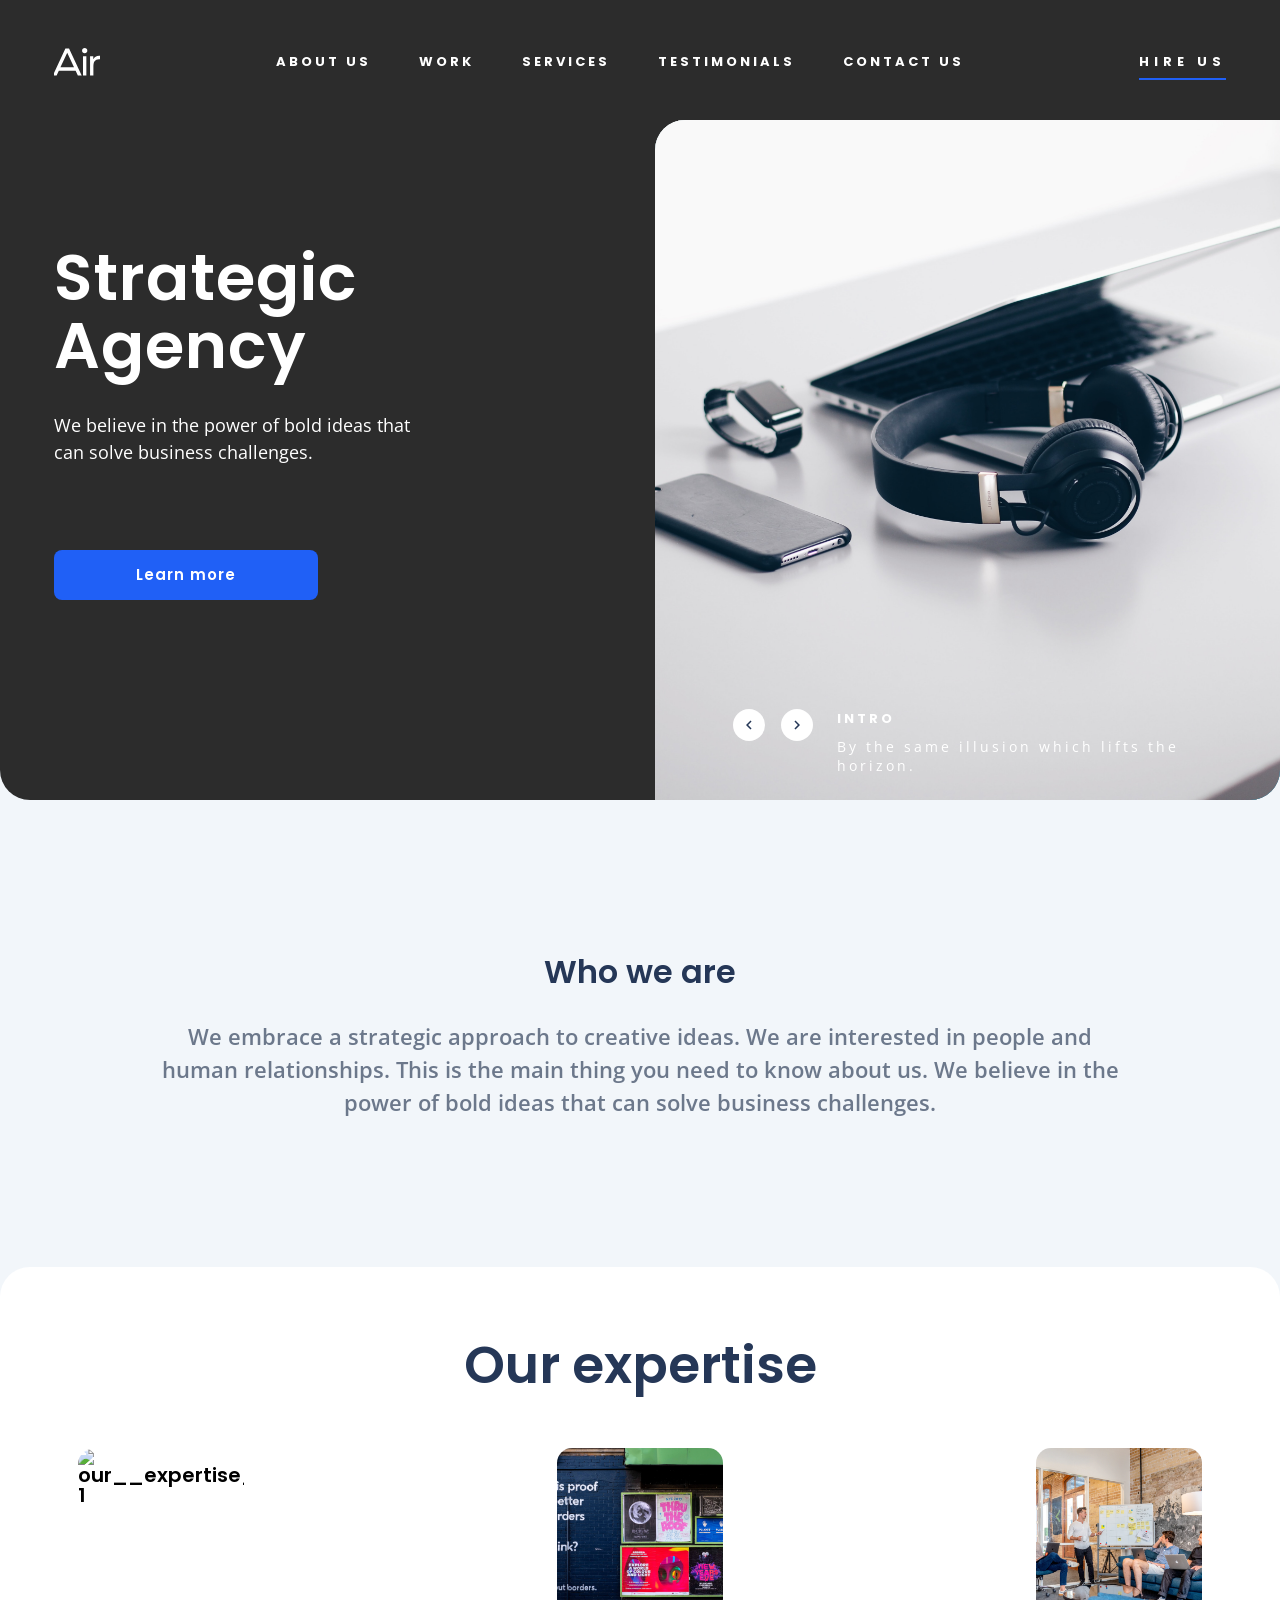
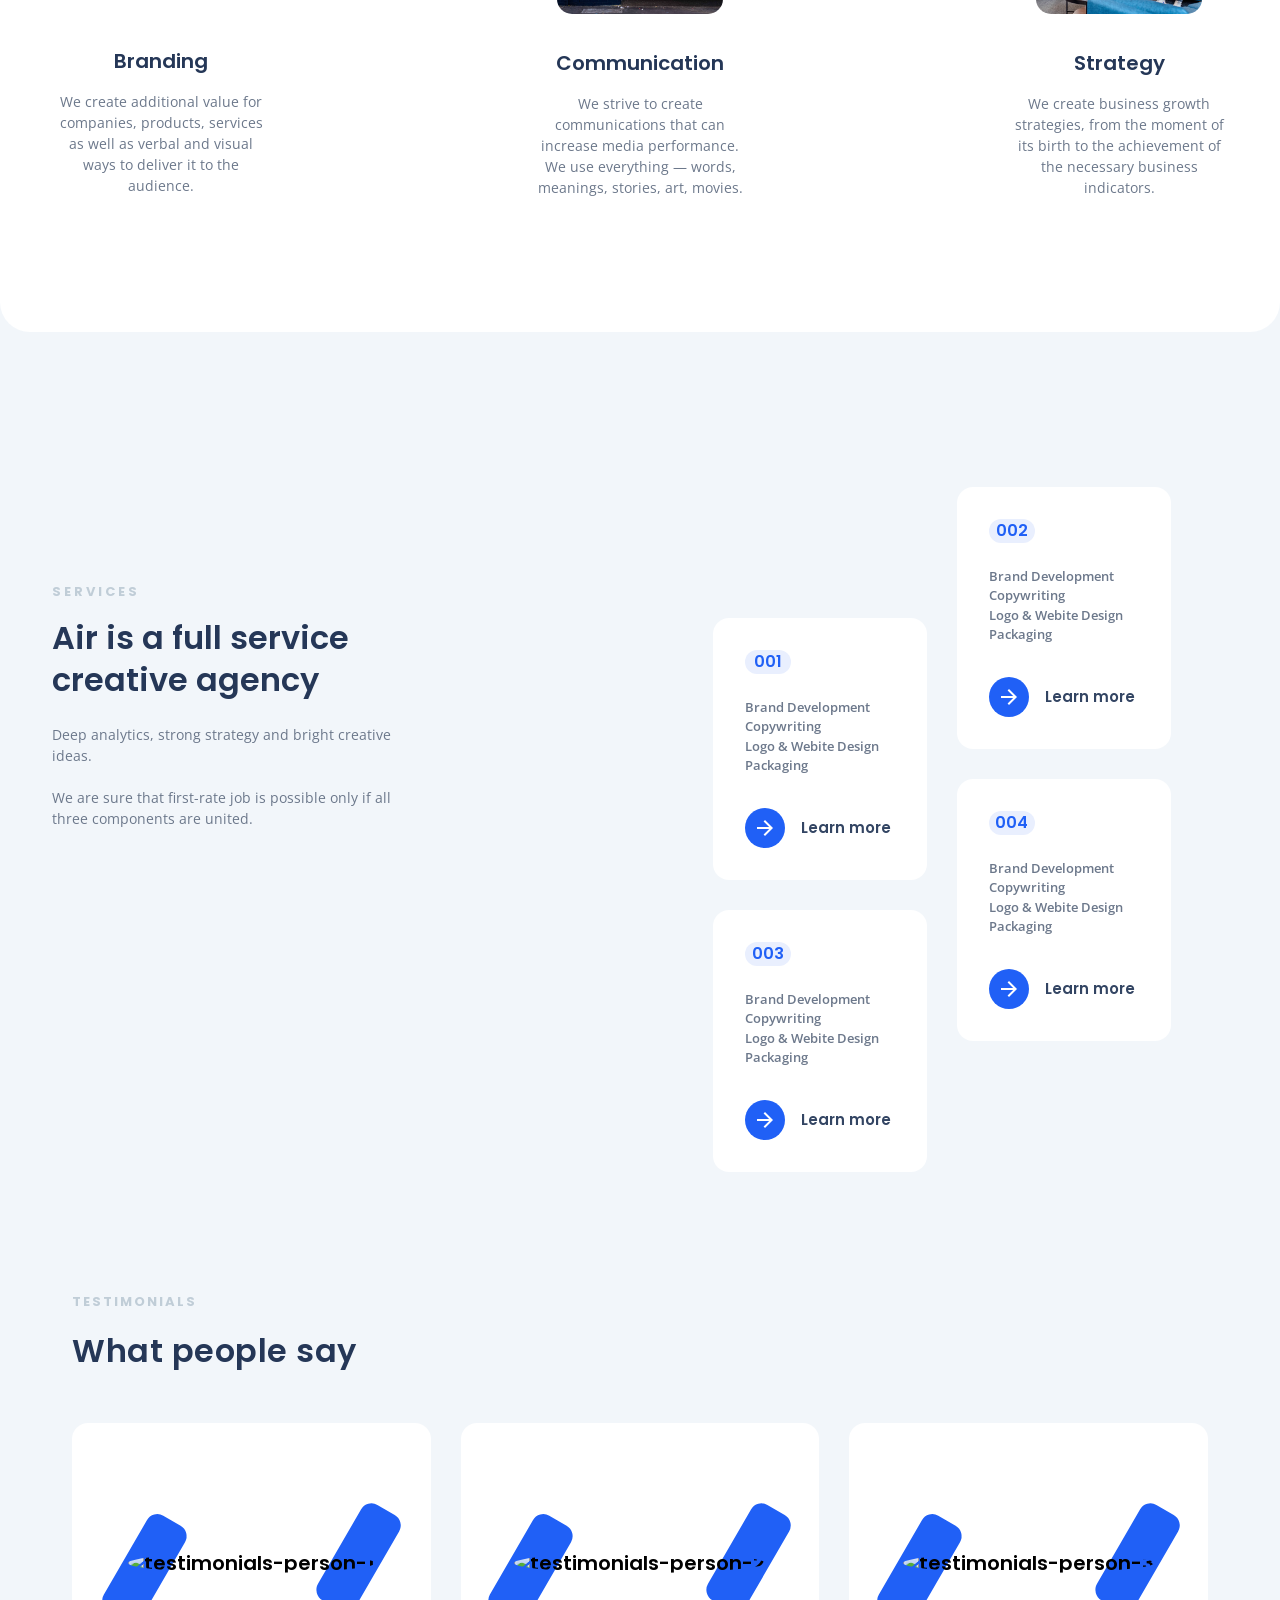
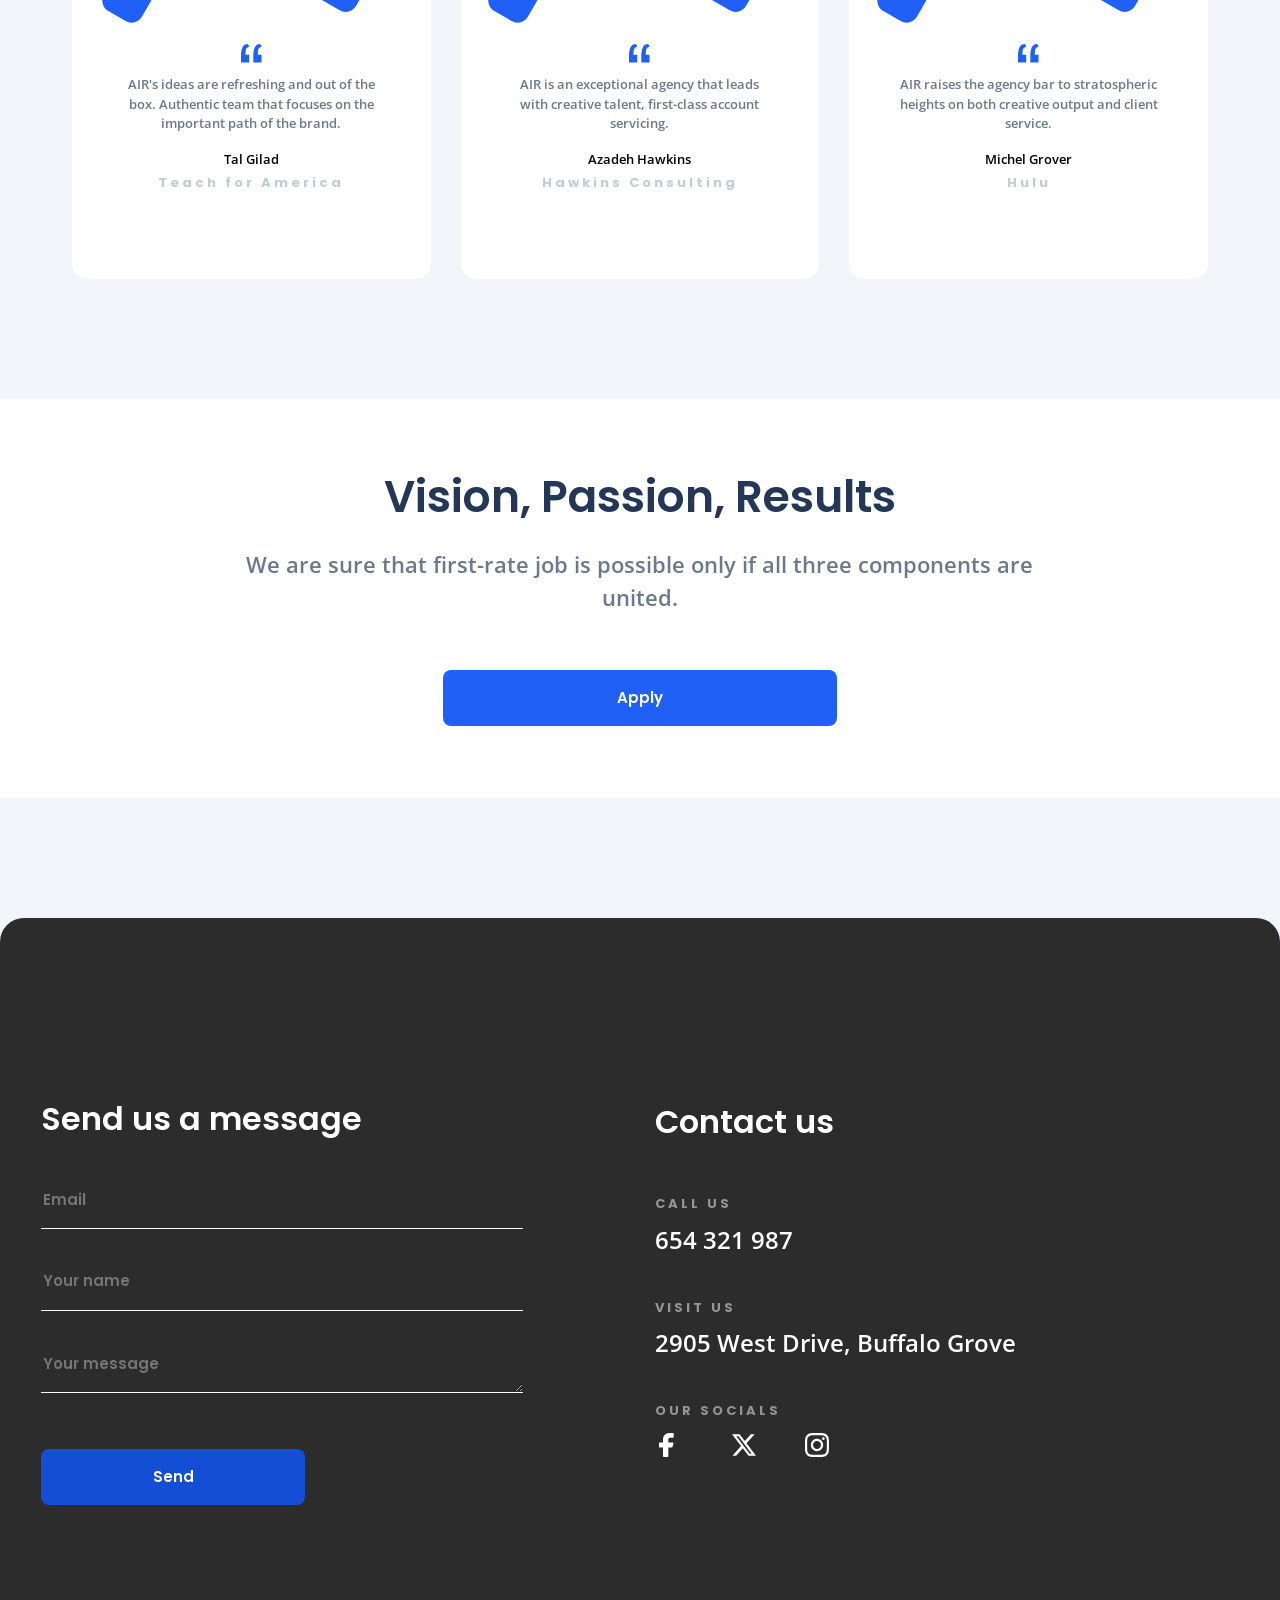
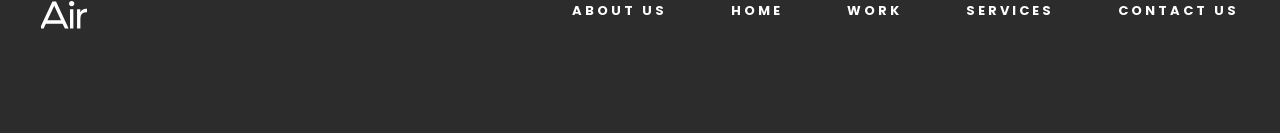
==== commit adf1f0f0: "Implemented display grid for mobile, small-tablet and small-desktop" ====
--- a/src/index.html
+++ b/src/index.html
@@ -1,5 +1,5 @@
 <!doctype html>
-<html lang="en">
+<html lang="en" class="page">
   <head>
     <meta charset="UTF-8" />
     <meta
@@ -47,7 +47,37 @@
             class="navigation__burger"
           ></a>
         </div>
-
+        <div class="top__bar navigation__top__bar">
+          <div class="top__bar__box">
+            <ul class="top__bar__list">
+              <li class="top__bar__item">
+                <a href="#about-us" class="top__bar__link">
+                  About us
+                </a>
+              </li>
+              <li class="top__bar__item">
+                <a href="#work" class="top__bar__link">
+                  Work
+                </a>
+              </li>
+              <li class="top__bar__item">
+                <a href="#services" class="top__bar__link">
+                  Services
+                </a>
+              </li>
+              <li class="top__bar__item">
+                <a href="#testimonials" class="top__bar__link">
+                  Testimonials
+                </a>
+              </li>
+              <li class="top__bar__item">
+                <a href="#contact-us" class="top__bar__link">
+                  Contact Us
+                </a>
+              </li>
+            </ul>
+          </div>
+        </div>
         <a href="#contact-us" class="navigation__link">Hire us</a>
       </div>
       <div class= "header__content">
@@ -59,36 +89,39 @@
           </p>
           <a
             class="home__link"
-            href=" "
-          ></a>
+            href="#work"
+          >
+            <p class="home__link--text">
+              Learn more
+            </p>
+          </a>
         </div>
         <div class= "intro">
+          <div class ="intro__images">
+            <img src="./images/slider/slide-img-1.jpg" alt="slide__img-1"
+              class= "intro__images__image">
+            <img src="./images/slider/slide-img-2.jpg" alt="slide__img-2"
+              class= "intro__images__image">
+            <img src="./images/slider/slide-img-3.jpg" alt="slide__img-3"
+              class= "intro__images__image">
+          </div>
           <div class="intro__container">
-            <div class="intro__content">
-              <div class="intro__arrows">
-                <a class="arrow arrow--left"></a>
-                <a class="arrow arrow--right"></a>
-              </div>
-              <div class= "intro__info">
-                <h3 class= "intro__title">
-                  INtro
-                </h3>
-                <p class="intro__text">
-                  By the same illusion which lifts the horizon.
-                </p>
-              </div>
-            </div>
-            <div class ="intro__images">
-              <img src="./images/slider/slide-img-1.jpg" alt="slide__img-1"
-                class= "intro__images__image">
-              <img src="./images/slider/slide-img-2.jpg" alt="slide__img-2"
-                class= "intro__images__image">
-              <img src="./images/slider/slide-img-3.jpg" alt="slide__img-3"
-                class= "intro__images__image">
+            <div class="intro__arrows">
+              <a class="arrow arrow--left" id="leftArrow"></a>
+              <a class="arrow arrow--right" id="rightArrow"></a>
+            </div>
+            <div class= "intro__info">
+              <h3 class= "title intro__title">
+                INtro
+              </h3>
+              <p class="intro__text">
+                By the same illusion which lifts the horizon.
+              </p>
             </div>
           </div>
         </div>
       </div>
+
     </header>
     <div class="menu" id="menu">
       <div class="menu__navigation">
@@ -130,7 +163,7 @@
       </div>
     </div>
     <main class="main">
-      <section class="section" id="about-us">
+      <section class="section section--first" id="about-us">
         <div class="about__us">
           <h2 class="title about__us__title">
             Who we are
@@ -146,167 +179,173 @@
             Our expertise
           </h2>
           <div class="cards">
-            <div class="cards__item">
-              <img src="./images/our__expertise/image-1.jpg" alt="our__expertise__image-1"
-                class="cards__image">
-            </div>
-            <div class="cards__text">
-              <h3 class="title cards__title">
-                Branding
-              </h3>
-              <p class="paragraph cards__paragraph">
-                We create additional value for companies, products, services as well as verbal and visual ways to deliver it to the audience.
-              </p>
-            </div>
-          </div>
-          <div class="cards">
-            <div class="cards__item">
-              <img src="./images/our__expertise/image-2.jpg" alt="our__expertise__image-2"
-                class="image cards__image">
-            </div>
-            <div class="cards__image--2"></div>
-            <h3 class="title cards__title">
-              Communication
-            </h3>
-            <p class="paragraph cards__paragraph">
-              We strive to create communications that can increase media performance. We use everything — words, meanings, stories, art, movies.
-            </p>
-          </div>
-          <div class="cards">
-            <div class="cards__item">
-              <img src="./images/our__expertise/image-3.jpg" alt="our__expertise__image-3"
-                class="cards__image">
-            </div>
-            <div class="image cards__image--3"></div>
-            <h3 class="title cards__title">
-              Strategy
-            </h3>
-            <p class="paragraph cards__paragraph">
-              We create business growth strategies, from the moment of its birth to the achievement of the necessary business indicators.
-            </p>
+            <div class="card">
+              <img src="./images/our__expertise/experties-1.png" alt="our__expertise__image-1"
+                class="card__image">
+              <div class="card__text">
+                <h3 class="title card__title">
+                  Branding
+                </h3>
+                <p class="paragraph card__paragraph">
+                  We create additional value for companies, products, services as well as verbal and visual ways to deliver it to the audience.
+                </p>
+              </div>
+            </div>
+            <div class="card">
+              <div class="card__item">
+                <img src="./images/our__expertise/experties-2.png" alt="our__expertise__image-2"
+                  class="card__image">
+              </div>
+              <div class="card__text">
+                <h3 class="title card__title">
+                  Communication
+                </h3>
+                <p class="paragraph card__paragraph">
+                  We strive to create communications that can increase media performance. We use everything — words, meanings, stories, art, movies.
+                </p>
+              </div>
+            </div>
+            <div class="card">
+              <div class="card__item">
+                <img src="./images/our__expertise/experties-3.png" alt="our__expertise__image-3"
+                  class="card__image">
+              </div>
+              <div class="card__text">
+                <h3 class="title card__title">
+                  Strategy
+                </h3>
+                <p class="paragraph card__paragraph">
+                  We create business growth strategies, from the moment of its birth to the achievement of the necessary business indicators.
+                </p>
+              </div>
+            </div>
           </div>
         </div>
       </section>
       <section class="section section--third" id="services">
         <div class="services">
-          <h3 class="title services__title--small">
-            Services
-          </h3>
-          <h2 class="title services__title">
-            Air is a full service creative agency
-          </h2>
-          <div class="services__text">
-            <p class="paragraph services__paragraph">
-              Deep analytics, strong strategy and bright creative ideas.
-              <br>
-              <br>
-              We are sure that first-rate job is possible only if all three components are united.
-            </p>
+          <div class="services__box">
+            <h3 class="title services__title--small">
+              Services
+            </h3>
+            <h2 class="title services__title">
+              Air is a full service creative agency
+            </h2>
+            <div class="services__text">
+              <p class="paragraph services__paragraph">
+                Deep analytics, strong strategy and bright creative ideas.
+                <br>
+                <br>
+                We are sure that first-rate job is possible only if all three components are united.
+              </p>
+            </div>
           </div>
           <div class="services__service">
-            <div class="service service--1">
-              <div class="service__number">
-                <p class="service__number--text">
-                  001
-                </p>
-              </div>
-              <div class="service__text">
-                <p class="paragraph service__paragraph">
-                  Brand Development
-                  <br>
-                  Copywriting
-                  <br>
-                  Logo & Webite Design
-                  <br>
-                  Packaging
-                </p>
-              </div>
-              <a href="." class="service__box">
-                <div class="box">
-                  <div class="box__arrow"></div>
-                </div>
-                <div class="service__box--text">
-                  Learn more
-                </div>
-              </a>
-            </div>
-            <div class="service service--2">
-              <div class="service__number">
-                <p class="service__number--text">
-                  002
-                </p>
-              </div>
-              <div class="service__text">
-                <p class="paragraph service__paragraph">
-                  Brand Development
-                  <br>
-                  Copywriting
-                  <br>
-                  Logo & Webite Design
-                  <br>
-                  Packaging
-                </p>
-              </div>
-              <a href="." class="service__box">
-                <div class="box">
-                  <div class="box__arrow"></div>
-                </div>
-                <div class="service__box--text">
-                  Learn more
-                </div>
-              </a>
-            </div>
-            <div class="service service--3">
-              <div class="service__number">
-                <p class="service__number--text">
-                  003
-                </p>
-              </div>
-              <div class="service__text">
-                <p class="paragraph service__paragraph">
-                  Brand Development
-                  <br>
-                  Copywriting
-                  <br>
-                  Logo & Webite Design
-                  <br>
-                  Packaging
-                </p>
-              </div>
-              <a href="." class="service__box">
-                <div class="box">
-                  <div class="box__arrow"></div>
-                </div>
-                <div class="service__box--text">
-                  Learn more
-                </div>
-              </a>
-            </div>
-            <div class="service service--4">
-              <div class="service__number">
-                <p class="service__number--text">
-                  004
-                </p>
-              </div>
-              <div class="service__text">
-                <p class="paragraph service__paragraph">
-                  Brand Development
-                  <br>
-                  Copywriting
-                  <br>
-                  Logo & Webite Design
-                  <br>
-                  Packaging
-                </p>
-              </div>
-              <a href="." class="service__box">
-                <div class="box">
-                  <div class="box__arrow"></div>
-                </div>
-                <div class="service__box--text">
-                  Learn more
-                </div>
-              </a>
+            <div class="service">
+              <div class="service__card">
+                <div class="service__number">
+                  <p class="service__number--text">
+                    001
+                  </p>
+                </div>
+                <div class="service__text">
+                  <p class="paragraph service__paragraph">
+                    Brand Development
+                    <br>
+                    Copywriting
+                    <br>
+                    Logo & Webite Design
+                    <br>
+                    Packaging
+                  </p>
+                </div>
+                <a href="." class="service__box">
+                  <div class="box">
+                    <div class="box__arrow"></div>
+                  </div>
+                  <div class="service__box--text">
+                    Learn more
+                  </div>
+                </a>
+              </div>
+              <div class="service__card service--up">
+                <div class="service__number">
+                  <p class="service__number--text">
+                    002
+                  </p>
+                </div>
+                <div class="service__text">
+                  <p class="paragraph service__paragraph">
+                    Brand Development
+                    <br>
+                    Copywriting
+                    <br>
+                    Logo & Webite Design
+                    <br>
+                    Packaging
+                  </p>
+                </div>
+                <a href="." class="service__box">
+                  <div class="box">
+                    <div class="box__arrow"></div>
+                  </div>
+                  <div class="service__box--text">
+                    Learn more
+                  </div>
+                </a>
+              </div>
+              <div class="service__card">
+                <div class="service__number">
+                  <p class="service__number--text">
+                    003
+                  </p>
+                </div>
+                <div class="service__text">
+                  <p class="paragraph service__paragraph">
+                    Brand Development
+                    <br>
+                    Copywriting
+                    <br>
+                    Logo & Webite Design
+                    <br>
+                    Packaging
+                  </p>
+                </div>
+                <a href="." class="service__box">
+                  <div class="box">
+                    <div class="box__arrow"></div>
+                  </div>
+                  <div class="service__box--text">
+                    Learn more
+                  </div>
+                </a>
+              </div>
+              <div class="service__card service--up">
+                <div class="service__number">
+                  <p class="service__number--text">
+                    004
+                  </p>
+                </div>
+                <div class="service__text">
+                  <p class="paragraph service__paragraph">
+                    Brand Development
+                    <br>
+                    Copywriting
+                    <br>
+                    Logo & Webite Design
+                    <br>
+                    Packaging
+                  </p>
+                </div>
+                <a href="." class="service__box">
+                  <div class="box">
+                    <div class="box__arrow"></div>
+                  </div>
+                  <div class="service__box--text">
+                    Learn more
+                  </div>
+                </a>
+              </div>
             </div>
           </div>
         </div>
@@ -387,7 +426,11 @@
               We are sure that first-rate job is possible only if all three components are united.
             </p>
           </div>
-          <a href="." class="vision__button"></a>
+          <a href="#contact-us" class="vision__button">
+            <p class="vision__button--text">
+              Apply
+            </p>
+          </a>
         </div>
       </section>
     </main>
@@ -424,9 +467,11 @@
                 Call us
               </h3>
               <div class="call__text">
-                <p class="paragraph call__paragraph">
-                  654 321 987
-                </p>
+                <a href="tel: 654 321 987" class="call__link">
+                  <p class="paragraph call__paragraph">
+                    654 321 987
+                  </p>
+                </a>
               </div>
             </div>
             <div class="visit">
@@ -434,9 +479,12 @@
                 Visit us
               </h3>
               <div class="visit__text">
-                <p class="paragraph visit__paragraph">
-                  2905 West Drive, Buffalo Grove
-                </p>
+                <a target="_blank" href="https://www.google.pl/maps/search/2905+West+Drive,+Buffalo+Grove/@42.1698437,-87.9935228,13z/data=!3m1!4b1?entry=ttu&g_ep=EgoyMDI0MTIxMS4wIKXMDSoASAFQAw%3D%3D"
+                class="visit__link">
+                  <p class="paragraph visit__paragraph">
+                    2905 West Drive, Buffalo Grove
+                  </p>
+                </a>
               </div>
             </div>
             <div class="socials">
--- a/src/styles/style.css
+++ b/src/styles/style.css
@@ -1,3 +1,6 @@
+/* stylelint-disable comment-empty-line-before */
+/* stylelint-disable at-rule-empty-line-before */
+/* stylelint-disable rule-empty-line-before */
 /* http://meyerweb.com/eric/tools/css/reset/
    v2.0 | 20110126
    License: none (public domain)
@@ -143,33 +146,90 @@
   font-weight: normal;
   font-style: normal;
 }
+.page {
+  scroll-behavior: smooth;
+  font-family: Poppins, sans-serif;
+  font-size: 20px;
+  font-style: normal;
+  font-weight: 600;
+  line-height: 28px;
+  transition: color 0.5s;
+}
+
 .body {
   background-color: rgb(242, 246, 250);
-  scroll-behavior: smooth;
+  min-width: 320px;
 }
 
 .page__body--with-menu {
   overflow: hidden;
 }
 
+.title {
+  font-family: Poppins, sans-serif;
+  font-size: 52px;
+  font-weight: 600;
+  line-height: 62.4px;
+  text-align: left;
+  color: rgb(255, 255, 255);
+}
+
+.paragraph {
+  font-family: "Open Sans", sans-serif;
+  font-size: 18px;
+  font-weight: 400;
+  line-height: 27px;
+  text-align: left;
+}
+
 .header {
-  font-family: Poppins, sans-serif;
-  font-size: 52px;
-  font-weight: 600;
-  line-height: 62.4px;
-  letter-spacing: -2px;
-  color: rgb(255, 255, 255);
+  display: flex;
+  justify-content: center;
+  flex-direction: column;
   box-sizing: border-box;
   background-color: rgb(44, 44, 44);
-  display: flex;
-  flex-direction: column;
   border-radius: 0 0 30px 30px;
-  min-height: 100vh;
+  height: 893px;
+}
+@media (min-width: 1024px) {
+  .header {
+    height: 800px;
+  }
 }
 .header__content {
   display: flex;
   flex-direction: column;
-  box-sizing: border-box;
+  justify-content: space-between;
+  box-sizing: border-box;
+  flex-grow: 1;
+  margin-top: 28px;
+}
+@media (min-width: 1024px) {
+  .header__content {
+    justify-content: center;
+    display: grid;
+    grid-template-columns: repeat(2, 1fr);
+    grid-column-gap: 20px;
+    margin-top: 0;
+  }
+}
+@media (min-width: 1024px) and (min-width: 640px) {
+  .header__content {
+    grid-template-columns: repeat(6, 1fr);
+    grid-column-gap: 30px;
+  }
+}
+@media (min-width: 1024px) and (min-width: 1024px) {
+  .header__content {
+    grid-template-columns: repeat(12, 1fr);
+    grid-column-gap: 20px;
+  }
+}
+@media (min-width: 1024px) and (min-width: 1280px) {
+  .header__content {
+    grid-template-columns: repeat(12, 1fr);
+    grid-column-gap: 30px;
+  }
 }
 
 .navigation {
@@ -177,7 +237,19 @@
   justify-content: space-between;
   align-items: center;
   box-sizing: border-box;
-  margin: 20px 20px 49px;
+  padding-inline: 20px;
+  padding-block: 20px;
+}
+@media (min-width: 640px) {
+  .navigation {
+    padding-inline: 41px;
+  }
+}
+@media (min-width: 1024px) {
+  .navigation {
+    padding-inline: 54px;
+    padding-block: 48px;
+  }
 }
 .navigation__icons {
   display: flex;
@@ -190,6 +262,10 @@
   background-size: cover;
   height: 28px;
   width: 46px;
+  transition: transform 0.3s;
+}
+.navigation__logo:hover {
+  transform: scale(1.1);
 }
 .navigation__burger {
   background-image: url(../images/logo/header-burger.svg);
@@ -197,6 +273,21 @@
   background-repeat: no-repeat;
   height: 24px;
   width: 24px;
+}
+@media (min-width: 1024px) {
+  .navigation__burger {
+    display: none;
+  }
+}
+.navigation__menu {
+  display: none;
+}
+@media (min-width: 1024px) {
+  .navigation__menu {
+    display: flex;
+    justify-content: center;
+    align-items: center;
+  }
 }
 .navigation__paragraph {
   font-family: Poppins, sans-serif;
@@ -220,7 +311,7 @@
   transition: transform 0.3s;
 }
 .navigation__link:hover {
-  transform: scale(1.2);
+  transform: scale(1.1);
 }
 .navigation__link::before {
   content: "";
@@ -231,12 +322,60 @@
   bottom: -8px;
 }
 
+.top__bar {
+  display: none;
+}
+@media (min-width: 1024px) {
+  .top__bar {
+    display: flex;
+    justify-content: center;
+    align-items: center;
+  }
+  .top__bar__box {
+    display: flex;
+    justify-content: center;
+    align-items: center;
+  }
+  .top__bar__list {
+    display: flex;
+    justify-content: space-between;
+    gap: 48px;
+  }
+  .top__bar__item {
+    display: flex;
+    justify-content: center;
+    align-items: center;
+  }
+  .top__bar__link {
+    font-family: Poppins, sans-serif;
+    font-size: 13px;
+    font-weight: 700;
+    line-height: 19.5px;
+    letter-spacing: 3px;
+    color: rgb(255, 255, 255);
+    text-decoration: none;
+    text-transform: uppercase;
+    transition: color 0.3s;
+  }
+  .top__bar__link:hover {
+    color: rgb(32, 96, 246);
+  }
+}
+
 .home {
-  display: flex;
-  flex-direction: column;
-  box-sizing: border-box;
-  height: 100vh;
-  padding: 0 20px;
+  box-sizing: border-box;
+  padding-inline: 20px;
+}
+@media (min-width: 640px) {
+  .home {
+    padding-inline: 41px;
+  }
+}
+@media (min-width: 1024px) {
+  .home {
+    grid-column: 1/7;
+    padding-inline: 54px;
+  }
 }
 .home__paragraph {
   font-family: "Open Sans", sans-serif;
@@ -244,11 +383,24 @@
   font-weight: 400;
   line-height: 27px;
   text-align: left;
-  letter-spacing: 1px;
+  color: rgb(255, 255, 255);
   margin-bottom: 49px;
 }
+@media (min-width: 640px) {
+  .home__paragraph {
+    width: 362px;
+    margin-bottom: 56px;
+  }
+}
+@media (min-width: 1024px) {
+  .home__paragraph {
+    margin-bottom: 84px;
+  }
+}
 .home__link {
-  display: block;
+  display: flex;
+  justify-content: center;
+  align-items: center;
   box-sizing: border-box;
   height: 50px;
   background-color: rgb(32, 96, 246);
@@ -261,58 +413,98 @@
   letter-spacing: 1px;
   text-align: center;
   text-decoration: none;
-  padding: 14px 20px;
-}
-.home__link::after {
-  content: "Learn more";
+}
+.home__link--text {
+  display: flex;
+  justify-content: center;
+  align-items: center;
+  transition: transform 0.3s;
+  width: 100%;
+  height: 100%;
+}
+.home__link--text:hover {
+  transform: scale(1.1);
+}
+@media (min-width: 640px) {
+  .home__link {
+    width: 264px;
+  }
+}
+@media (min-width: 1024px) {
+  .home__link {
+    width: 264px;
+  }
 }
 .home__title {
   margin-bottom: 32px;
-}
-
-.title {
   font-family: Poppins, sans-serif;
   font-size: 52px;
   font-weight: 600;
-  line-height: 62.4px;
+  line-height: 62px;
   letter-spacing: -2px;
   text-align: left;
-}
-
-.paragraph {
-  font-family: "Open Sans", sans-serif;
-  font-size: 18px;
-  font-weight: 400;
-  line-height: 27px;
-  text-align: left;
-}
-
+  text-underline-position: from-font;
+  text-decoration-skip-ink: none;
+  color: rgb(255, 255, 255);
+}
+@media (min-width: 640px) {
+  .home__title {
+    font-size: 64px;
+    line-height: 68px;
+    grid-column: 1/7;
+    margin-bottom: 24px;
+  }
+}
+@media (min-width: 1024px) {
+  .home__title {
+    letter-spacing: 1px;
+    margin-block: 120px 32px;
+  }
+}
+
+.intro {
+  display: flex;
+  flex-direction: column;
+  justify-content: flex-end;
+  position: relative;
+}
+@media (min-width: 1024px) {
+  .intro {
+    grid-column: 7/13;
+    height: 676px;
+  }
+}
 .intro__container {
-  display: flex;
-  box-sizing: border-box;
-  align-items: flex-end;
-  height: 390px;
-}
-.intro__content {
-  z-index: 10;
-  display: flex;
-  flex-direction: column;
-  width: 100%;
-  padding: 0 20px;
-}
-.intro__images {
   z-index: 1;
   display: flex;
-  position: absolute;
+  flex-direction: column;
+  justify-content: flex-end;
+  box-sizing: border-box;
+  padding-inline: 32px;
+}
+@media (min-width: 1024px) {
+  .intro__container {
+    padding-inline: 78px;
+    flex-direction: row;
+    gap: 24px;
+  }
+}
+.intro__images__image {
+  object-fit: cover;
+  border-radius: 30px;
   width: 100%;
   height: 390px;
-}
-.intro__images__image {
+  transition: all 0.5s;
   position: absolute;
-  object-fit: cover;
-  width: 100%;
-  height: 390px;
-  border-radius: 30px;
+  bottom: 0;
+  right: 0;
+}
+@media (min-width: 1024px) {
+  .intro__images__image {
+    height: 680px;
+    border-top-right-radius: 0;
+    border-bottom-left-radius: 0;
+  }
 }
 .intro__arrows {
   display: flex;
@@ -370,32 +562,99 @@
   transform: scale(1.2);
 }
 
+.main {
+  padding: 0 20px;
+}
+@media (min-width: 640px) {
+  .main {
+    padding: 0;
+  }
+}
+
 .section {
-  display: flex;
-  justify-content: center;
-  box-sizing: border-box;
-  padding: 120px 20px;
+  box-sizing: border-box;
+}
+.section--first {
+  justify-content: center;
+  display: grid;
+  grid-template-columns: repeat(2, 1fr);
+  grid-column-gap: 20px;
+}
+@media (min-width: 640px) {
+  .section--first {
+    grid-template-columns: repeat(6, 1fr);
+    grid-column-gap: 30px;
+  }
+}
+@media (min-width: 1024px) {
+  .section--first {
+    grid-template-columns: repeat(12, 1fr);
+    grid-column-gap: 20px;
+  }
+}
+@media (min-width: 1280px) {
+  .section--first {
+    grid-template-columns: repeat(12, 1fr);
+    grid-column-gap: 30px;
+  }
 }
 .section--second {
-  padding: 0;
   border-radius: 30px;
   background-color: white;
 }
 .section--third {
-  padding: 0;
+  padding: 120px 20px 0;
+}
+@media (min-width: 640px) {
+  .section--third {
+    padding-top: 148px;
+    padding-inline: 41px;
+  }
+}
+@media (min-width: 1024px) {
+  .section--third {
+    padding-top: 250px;
+    padding-inline: 52px;
+  }
 }
 .section--fourth {
   padding: 0;
+}
+@media (min-width: 1024px) {
+  .section--fourth {
+    padding-inline: 52px;
+  }
 }
 .section--fiveth {
   background-color: rgb(255, 255, 255);
   padding: 72px 20px;
 }
+@media (min-width: 640px) {
+  .section--fiveth {
+    background-image: url(../images/vision/background-img.png);
+    background-position: center;
+    background-repeat: no-repeat;
+  }
+}
 
 .about__us {
   display: flex;
   flex-direction: column;
   justify-content: center;
+  grid-column: 1/3;
+  padding: 148px 0;
+}
+@media (min-width: 640px) {
+  .about__us {
+    grid-column: 1/7;
+    padding-inline: 41px;
+  }
+}
+@media (min-width: 1024px) {
+  .about__us {
+    grid-column: 1/13;
+    padding-inline: 52px;
+  }
 }
 .about__us__title {
   font-family: Poppins, sans-serif;
@@ -404,6 +663,7 @@
   line-height: 48px;
   text-align: center;
   margin-bottom: 24px;
+  color: rgb(37, 55, 87);
 }
 .about__us__paragraph {
   font-family: "Open Sans", sans-serif;
@@ -415,13 +675,36 @@
   text-decoration-skip-ink: none;
   color: rgb(108, 120, 139);
 }
+@media (min-width: 1024px) {
+  .about__us__paragraph {
+    margin-inline: 102px;
+  }
+}
 
 .our__expertise {
   box-sizing: border-box;
-  display: flex;
-  flex-direction: column;
-  justify-content: center;
-  padding: 0 20px;
+  justify-content: center;
+  display: grid;
+  grid-template-columns: repeat(2, 1fr);
+  grid-column-gap: 20px;
+}
+@media (min-width: 640px) {
+  .our__expertise {
+    grid-template-columns: repeat(6, 1fr);
+    grid-column-gap: 30px;
+  }
+}
+@media (min-width: 1024px) {
+  .our__expertise {
+    grid-template-columns: repeat(12, 1fr);
+    grid-column-gap: 20px;
+  }
+}
+@media (min-width: 1280px) {
+  .our__expertise {
+    grid-template-columns: repeat(12, 1fr);
+    grid-column-gap: 30px;
+  }
 }
 .our__expertise__title {
   font-family: Poppins, sans-serif;
@@ -429,46 +712,76 @@
   font-weight: 600;
   line-height: 52.8px;
   text-align: center;
+  color: rgb(37, 55, 87);
   margin-top: 72px;
   margin-bottom: 56px;
+  grid-column: 1/3;
+}
+@media (min-width: 640px) {
+  .our__expertise__title {
+    font-size: 52px;
+    grid-column: 1/7;
+  }
+}
+@media (min-width: 1024px) {
+  .our__expertise {
+    display: flex;
+    flex-direction: column;
+    justify-content: center;
+    padding-inline: 54px;
+  }
 }
 
 .cards {
-  display: flex;
-  flex-direction: column;
-  justify-content: center;
-  box-sizing: border-box;
-}
-.cards__item {
-  width: 50%;
-  position: relative;
-  left: 25%;
-  padding-top: 50%;
+  grid-column: 1/3;
+}
+@media (min-width: 640px) {
+  .cards {
+    grid-column: 2/6;
+  }
+}
+@media (min-width: 1024px) {
+  .cards {
+    display: flex;
+    justify-content: space-between;
+  }
+}
+
+.card {
+  box-sizing: border-box;
+  align-items: center;
+  display: flex;
+  flex-direction: column;
+  justify-content: center;
+}
+.card__image {
+  width: 166px;
+  height: 166px;
+  border-radius: 15px;
   margin-bottom: 32px;
-}
-.cards__image {
-  top: 0;
-  position: absolute;
-  width: 100%;
-  height: 100%;
+  object-position: center;
   object-fit: cover;
-  border-radius: 15px;
-}
-.cards__text {
-  display: flex;
-  flex-direction: column;
-  justify-content: center;
-}
-.cards__title {
+  transition: all 0.3s;
+}
+.card__image:hover {
+  transform: scale(1.1);
+}
+.card__text {
+  display: flex;
+  flex-direction: column;
+  justify-content: center;
+}
+.card__title {
   font-family: Poppins, sans-serif;
   font-size: 20px;
   font-weight: 600;
   line-height: 28px;
   text-align: center;
+  color: rgb(37, 55, 87);
   margin-bottom: 16px;
   letter-spacing: 0;
 }
-.cards__paragraph {
+.card__paragraph {
   font-family: "Open Sans", sans-serif;
   font-size: 14px;
   font-weight: 400;
@@ -477,16 +790,70 @@
   color: rgb(108, 120, 139);
   margin-bottom: 56px;
 }
+@media (min-width: 1024px) {
+  .card__paragraph {
+    width: 214px;
+    margin-bottom: 134px;
+  }
+}
 
 .services {
-  display: flex;
-  flex-direction: column;
-  padding: 120px 20px 0;
+  box-sizing: border-box;
+  justify-content: center;
+  display: grid;
+  grid-template-columns: repeat(2, 1fr);
+  grid-column-gap: 20px;
+}
+@media (min-width: 640px) {
+  .services {
+    grid-template-columns: repeat(6, 1fr);
+    grid-column-gap: 30px;
+  }
+}
+@media (min-width: 1024px) {
+  .services {
+    grid-template-columns: repeat(12, 1fr);
+    grid-column-gap: 20px;
+  }
+}
+@media (min-width: 1280px) {
+  .services {
+    grid-template-columns: repeat(12, 1fr);
+    grid-column-gap: 30px;
+  }
 }
 .services__service {
   display: flex;
   flex-direction: column;
   gap: 24px;
+  grid-column: 1/3;
+}
+@media (min-width: 640px) {
+  .services__service {
+    grid-column: 1/7;
+  }
+}
+@media (min-width: 1024px) {
+  .services__service {
+    grid-column: 7/13;
+    margin-top: 36px;
+  }
+}
+.services__box {
+  display: flex;
+  flex-direction: column;
+  justify-content: start;
+  grid-column: 1/3;
+}
+@media (min-width: 640px) {
+  .services__box {
+    grid-column: 1/4;
+  }
+}
+@media (min-width: 1024px) {
+  .services__box {
+    grid-column: 1/5;
+  }
 }
 .services__title {
   font-family: Poppins, sans-serif;
@@ -497,6 +864,12 @@
   letter-spacing: 0.5px;
   color: rgb(37, 55, 87);
   margin-bottom: 24px;
+  grid-column: 1/3;
+}
+@media (min-width: 640px) {
+  .services__title {
+    letter-spacing: 0;
+  }
 }
 .services__title--small {
   font-family: Poppins, sans-serif;
@@ -509,6 +882,19 @@
   text-transform: uppercase;
   margin-bottom: 16px;
 }
+.services__text {
+  grid-column: 1/3;
+}
+@media (min-width: 640px) {
+  .services__text {
+    grid-column: 1/4;
+  }
+}
+@media (min-width: 1024px) {
+  .services__text {
+    grid-column: 1/5;
+  }
+}
 .services__paragraph {
   font-family: "Open Sans", sans-serif;
   font-size: 14px;
@@ -520,12 +906,65 @@
 }
 
 .service {
+  justify-content: center;
+  display: grid;
+  grid-template-columns: repeat(2, 1fr);
+  grid-column-gap: 20px;
+}
+@media (min-width: 640px) {
+  .service {
+    grid-template-columns: repeat(6, 1fr);
+    grid-column-gap: 30px;
+  }
+}
+@media (min-width: 1024px) {
+  .service {
+    grid-template-columns: repeat(12, 1fr);
+    grid-column-gap: 20px;
+  }
+}
+@media (min-width: 1280px) {
+  .service {
+    grid-template-columns: repeat(12, 1fr);
+    grid-column-gap: 30px;
+  }
+}
+@media (min-width: 640px) {
+  .service {
+    grid-gap: 30px;
+  }
+}
+@media (min-width: 1024px) {
+  .service {
+    display: flex;
+    flex-flow: row wrap;
+  }
+}
+.service__card {
   display: flex;
   flex-direction: column;
   box-sizing: border-box;
   padding: 32px;
   border-radius: 16px;
   background-color: rgb(255, 255, 255);
+  grid-column: span 2;
+  transition: all 0.3s;
+  margin-bottom: 24px;
+}
+@media (min-width: 640px) {
+  .service__card {
+    grid-column: span 3;
+    margin-bottom: 0;
+  }
+}
+@media (min-width: 1024px) {
+  .service__card {
+    width: 214px;
+    margin-bottom: 0;
+  }
+}
+.service__card:hover {
+  transform: scale(1.1);
 }
 .service__number {
   box-sizing: border-box;
@@ -572,6 +1011,24 @@
   text-align: center;
   color: rgb(51, 69, 99);
 }
+@media (min-width: 640px) {
+  .service--up {
+    transform: translateY(-50%);
+  }
+  .service--up:hover {
+    transform: translateY(-50%) scale(1.1);
+    box-shadow: 0 9px 18px 0 rgba(37, 41, 49, 0.03);
+  }
+}
+@media (min-width: 1024px) {
+  .service--up {
+    transform: translateY(-50%);
+  }
+  .service--up:hover {
+    transform: translateY(-50%) scale(1.1);
+    box-shadow: 0 9px 18px 0 rgba(37, 41, 49, 0.03);
+  }
+}
 
 .box {
   display: flex;
@@ -589,11 +1046,38 @@
 }
 
 .testimonials {
-  display: flex;
-  flex-direction: column;
-  justify-content: center;
+  box-sizing: border-box;
   padding: 0 20px;
   margin: 120px 0;
+  justify-content: center;
+  display: grid;
+  grid-template-columns: repeat(2, 1fr);
+  grid-column-gap: 20px;
+}
+@media (min-width: 640px) {
+  .testimonials {
+    grid-template-columns: repeat(6, 1fr);
+    grid-column-gap: 30px;
+  }
+}
+@media (min-width: 1024px) {
+  .testimonials {
+    grid-template-columns: repeat(12, 1fr);
+    grid-column-gap: 20px;
+  }
+}
+@media (min-width: 1280px) {
+  .testimonials {
+    grid-template-columns: repeat(12, 1fr);
+    grid-column-gap: 30px;
+  }
+}
+@media (min-width: 1024px) {
+  .testimonials {
+    display: flex;
+    justify-content: center;
+    flex-direction: column;
+  }
 }
 .testimonials__title {
   font-family: Poppins, sans-serif;
@@ -603,6 +1087,12 @@
   letter-spacing: 0.5px;
   color: rgb(37, 55, 87);
   margin-bottom: 48px;
+  grid-column: 1/3;
+}
+@media (min-width: 640px) {
+  .testimonials__title {
+    grid-column: 1/7;
+  }
 }
 .testimonials__title--small {
   font-family: Poppins, sans-serif;
@@ -614,6 +1104,12 @@
   text-transform: uppercase;
   color: rgb(192, 205, 215);
   margin-bottom: 16px;
+  grid-column: 1/3;
+}
+@media (min-width: 640px) {
+  .testimonials__title--small {
+    grid-column: 1/7;
+  }
 }
 
 .people {
@@ -621,6 +1117,38 @@
   flex-direction: column;
   justify-content: center;
   gap: 24px;
+  grid-column: 1/3;
+}
+@media (min-width: 640px) {
+  .people {
+    grid-column: 1/7;
+  }
+}
+@media (min-width: 1024px) {
+  .people {
+    justify-content: center;
+    display: grid;
+    grid-template-columns: repeat(2, 1fr);
+    grid-column-gap: 20px;
+  }
+}
+@media (min-width: 1024px) and (min-width: 640px) {
+  .people {
+    grid-template-columns: repeat(6, 1fr);
+    grid-column-gap: 30px;
+  }
+}
+@media (min-width: 1024px) and (min-width: 1024px) {
+  .people {
+    grid-template-columns: repeat(12, 1fr);
+    grid-column-gap: 20px;
+  }
+}
+@media (min-width: 1024px) and (min-width: 1280px) {
+  .people {
+    grid-template-columns: repeat(12, 1fr);
+    grid-column-gap: 30px;
+  }
 }
 
 .person {
@@ -629,8 +1157,21 @@
   justify-content: center;
   align-items: center;
   box-sizing: border-box;
+  padding-inline: 42px;
   background-color: rgb(255, 255, 255);
   border-radius: 16px;
+}
+@media (min-width: 640px) {
+  .person {
+    padding-inline: 98px;
+  }
+}
+@media (min-width: 1024px) {
+  .person {
+    padding-inline: 48px;
+    grid-column: span 4;
+    height: 456px;
+  }
 }
 .person__image {
   z-index: 10;
@@ -641,35 +1182,57 @@
 .person__image::before {
   content: "";
   z-index: -1;
-  width: 44px;
-  height: 110px;
+  width: 56px;
+  height: 140px;
   background-color: rgb(32, 96, 246);
   border-radius: 12px;
   position: absolute;
-  top: -30px;
-  left: -30px;
+  top: -50px;
+  left: -46px;
   transform: rotate(30deg);
   transform-origin: 100% 100%;
+}
+@media (min-width: 1024px) {
+  .person__image::before {
+    width: 44px;
+    height: 110px;
+    top: -36px;
+    left: -36px;
+  }
 }
 .person__image::after {
   content: "";
   z-index: -1;
-  width: 44px;
-  height: 110px;
+  width: 56px;
+  height: 140px;
   background-color: rgb(32, 96, 246);
   border-radius: 12px;
   position: absolute;
-  bottom: -30px;
-  right: -30px;
+  bottom: -50px;
+  right: -46px;
   transform: rotate(30deg);
   transform-origin: 0 0;
 }
+@media (min-width: 1024px) {
+  .person__image::after {
+    width: 44px;
+    height: 110px;
+    bottom: -36px;
+    right: -36px;
+  }
+}
 .person__picture {
-  width: 110px;
-  height: 110px;
+  width: 140px;
+  height: 140px;
   object-position: center;
   object-fit: cover;
   border-radius: 50%;
+}
+@media (min-width: 1024px) {
+  .person__picture {
+    width: 110px;
+    height: 110px;
+  }
 }
 .person:hover {
   box-shadow: 0 8px 12px #2c2c2c;
@@ -696,7 +1259,6 @@
 }
 .person__description {
   box-sizing: border-box;
-  padding: 0 42px;
   margin-bottom: 16px;
 }
 .person__paragraph {
@@ -727,10 +1289,29 @@
 }
 
 .vision {
-  display: flex;
-  flex-direction: column;
   align-items: center;
   justify-content: center;
+  display: grid;
+  grid-template-columns: repeat(2, 1fr);
+  grid-column-gap: 20px;
+}
+@media (min-width: 640px) {
+  .vision {
+    grid-template-columns: repeat(6, 1fr);
+    grid-column-gap: 30px;
+  }
+}
+@media (min-width: 1024px) {
+  .vision {
+    grid-template-columns: repeat(12, 1fr);
+    grid-column-gap: 20px;
+  }
+}
+@media (min-width: 1280px) {
+  .vision {
+    grid-template-columns: repeat(12, 1fr);
+    grid-column-gap: 30px;
+  }
 }
 .vision__title {
   font-family: Poppins, sans-serif;
@@ -740,12 +1321,34 @@
   text-align: center;
   color: rgb(37, 55, 87);
   margin-bottom: 24px;
+  grid-column: 1/3;
+}
+@media (min-width: 640px) {
+  .vision__title {
+    grid-column: 1/7;
+  }
+}
+@media (min-width: 1024px) {
+  .vision__title {
+    grid-column: 1/13;
+  }
 }
 .vision__text {
   display: flex;
   justify-content: center;
   align-items: center;
   margin-bottom: 56px;
+  grid-column: 1/3;
+}
+@media (min-width: 640px) {
+  .vision__text {
+    grid-column: 1/7;
+  }
+}
+@media (min-width: 1024px) {
+  .vision__text {
+    grid-column: 3/11;
+  }
 }
 .vision__paragraph {
   font-family: "Open Sans", sans-serif;
@@ -765,15 +1368,34 @@
   border-radius: 8px;
   background-color: rgb(32, 96, 246);
   text-decoration: none;
-}
-.vision__button::after {
-  content: "Apply";
+  grid-column: 1/3;
+}
+@media (min-width: 640px) {
+  .vision__button {
+    grid-column: 3/5;
+  }
+}
+@media (min-width: 1024px) {
+  .vision__button {
+    grid-column: 5/9;
+  }
+}
+.vision__button--text {
   font-family: Poppins, sans-serif;
   font-size: 15px;
   font-weight: 600;
   line-height: 22.5px;
   text-align: center;
+  display: flex;
+  justify-content: center;
+  align-items: center;
+  width: 100%;
+  height: 100%;
   color: rgb(255, 255, 255);
+  transition: transform 0.3s;
+}
+.vision__button--text:hover {
+  transform: scale(1.1);
 }
 
 .footer {
@@ -784,19 +1406,61 @@
   padding-top: 120px;
 }
 .footer__elements {
-  display: flex;
-  flex-direction: column;
-  justify-content: center;
   background-color: rgb(44, 44, 44);
   box-sizing: border-box;
   padding: 72px 20px 80px;
   border-top-left-radius: 24px;
   border-top-right-radius: 24px;
+  justify-content: center;
+  display: grid;
+  grid-template-columns: repeat(2, 1fr);
+  grid-column-gap: 20px;
+}
+@media (min-width: 640px) {
+  .footer__elements {
+    grid-template-columns: repeat(6, 1fr);
+    grid-column-gap: 30px;
+  }
+}
+@media (min-width: 1024px) {
+  .footer__elements {
+    grid-template-columns: repeat(12, 1fr);
+    grid-column-gap: 20px;
+  }
+}
+@media (min-width: 1280px) {
+  .footer__elements {
+    grid-template-columns: repeat(12, 1fr);
+    grid-column-gap: 30px;
+  }
+}
+@media (min-width: 640px) {
+  .footer__elements {
+    padding-inline: 41px;
+  }
+}
+@media (min-width: 1024px) {
+  .footer__elements {
+    padding-top: 180px;
+  }
 }
 .footer__navigation {
   display: flex;
   flex-direction: column;
   justify-content: center;
+  grid-column: 1/3;
+}
+@media (min-width: 640px) {
+  .footer__navigation {
+    grid-column: 1/7;
+  }
+}
+@media (min-width: 1024px) {
+  .footer__navigation {
+    flex-direction: row;
+    justify-content: space-between;
+    grid-column: 1/13;
+  }
 }
 .footer__navigation__logo {
   background-image: url(../images/logo/header-Air.svg);
@@ -807,11 +1471,28 @@
   width: 46px;
   margin-bottom: 50px;
 }
+@media (min-width: 640px) {
+  .footer__navigation__logo {
+    margin-bottom: 24px;
+  }
+}
 .footer__navigation__list {
   display: flex;
   flex-direction: column;
   justify-content: center;
+  align-items: start;
   gap: 24px;
+}
+@media (min-width: 640px) {
+  .footer__navigation__list {
+    flex-direction: row;
+    justify-content: space-between;
+  }
+}
+@media (min-width: 1024px) {
+  .footer__navigation__list {
+    gap: 64px;
+  }
 }
 .footer__navigation__link {
   font-family: Poppins, sans-serif;
@@ -822,15 +1503,33 @@
   color: rgb(255, 255, 255);
   text-decoration: none;
   text-transform: uppercase;
+  transition: color 0.3s;
 }
 .footer__navigation__link:hover {
   color: rgb(32, 96, 246);
 }
+.footer__navigation__item {
+  display: flex;
+  justify-content: center;
+  align-items: center;
+}
 
 .forms {
   display: flex;
   flex-direction: column;
   justify-content: center;
+  grid-column: 1/3;
+}
+@media (min-width: 640px) {
+  .forms {
+    grid-column: 1/5;
+  }
+}
+@media (min-width: 1024px) {
+  .forms {
+    grid-column: 1/6;
+    justify-content: start;
+  }
 }
 .forms__title {
   font-family: Poppins, sans-serif;
@@ -887,6 +1586,11 @@
   text-align: center;
   color: rgb(255, 255, 255);
 }
+@media (min-width: 640px) {
+  .form__button {
+    width: 264px;
+  }
+}
 .form__button:active {
   background-color: rgb(44, 44, 44);
   border: 2px solid rgb(20, 78, 212);
@@ -897,6 +1601,19 @@
   flex-direction: column;
   justify-content: center;
   padding: 80px 0;
+  grid-column: 1/3;
+}
+@media (min-width: 640px) {
+  .contact-us {
+    grid-column: 1/5;
+    padding-bottom: 140px;
+  }
+}
+@media (min-width: 1024px) {
+  .contact-us {
+    padding-top: 0;
+    grid-column: 7/12;
+  }
 }
 .contact-us__title {
   font-family: Poppins, sans-serif;
@@ -923,20 +1640,44 @@
   gap: 40px;
 }
 
+.call__link {
+  font-family: "Open Sans", sans-serif;
+  font-size: 24px;
+  font-weight: 600;
+  line-height: 36px;
+  color: rgb(255, 255, 255);
+  text-decoration: none;
+}
 .call__paragraph {
   font-family: "Open Sans", sans-serif;
   font-size: 24px;
   font-weight: 600;
   line-height: 36px;
   color: rgb(255, 255, 255);
-}
-
+  transition: color 0.3s;
+}
+.call__paragraph:hover {
+  color: rgb(20, 78, 212);
+}
+
+.visit__link {
+  font-family: "Open Sans", sans-serif;
+  font-size: 24px;
+  font-weight: 600;
+  line-height: 36px;
+  color: rgb(255, 255, 255);
+  text-decoration: none;
+}
 .visit__paragraph {
   font-family: "Open Sans", sans-serif;
   font-size: 24px;
   font-weight: 600;
   line-height: 36px;
   color: rgb(255, 255, 255);
+  transition: color 0.3s;
+}
+.visit__paragraph:hover {
+  color: rgb(20, 78, 212);
 }
 
 .socials {
@@ -953,6 +1694,7 @@
 }
 .socials__icons--icon {
   color: rgb(255, 255, 255);
+  transition: fill 0.3s;
 }
 .socials__icons--icon:hover {
   fill: rgb(20, 78, 212);
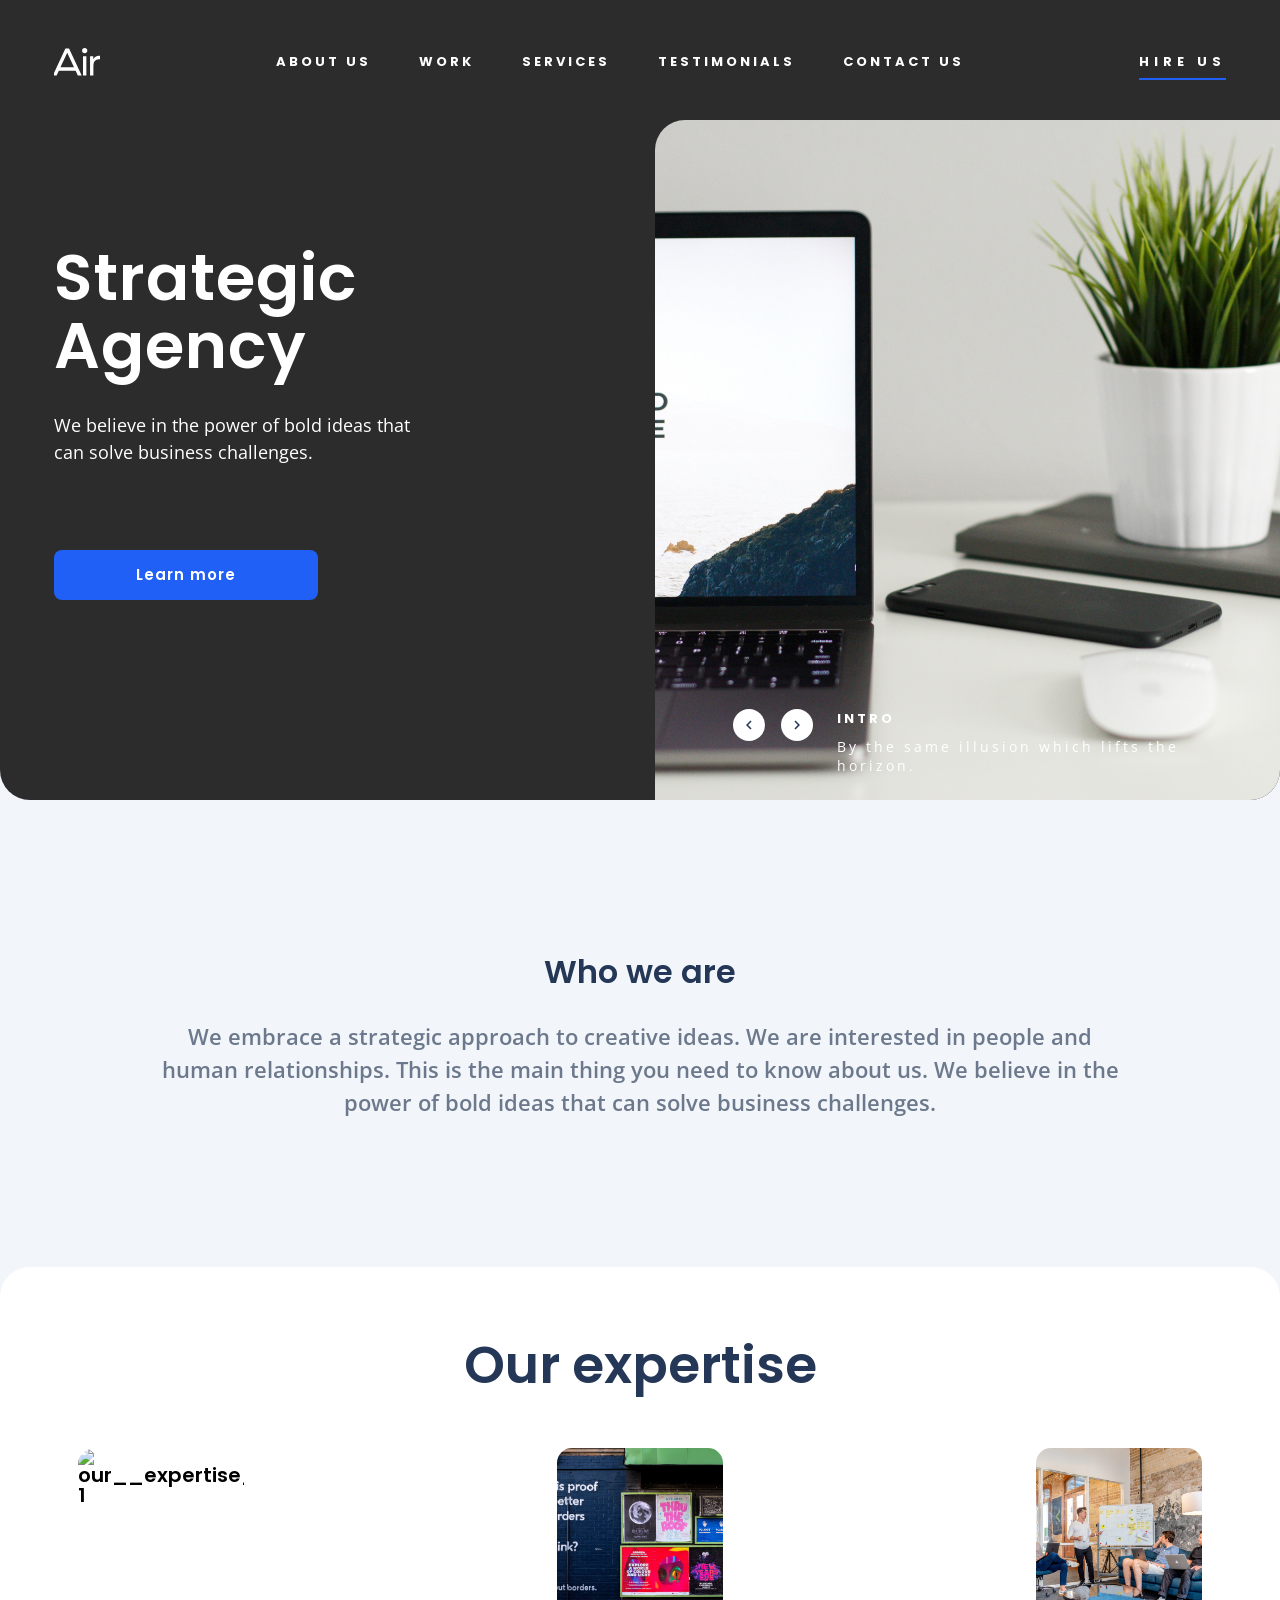
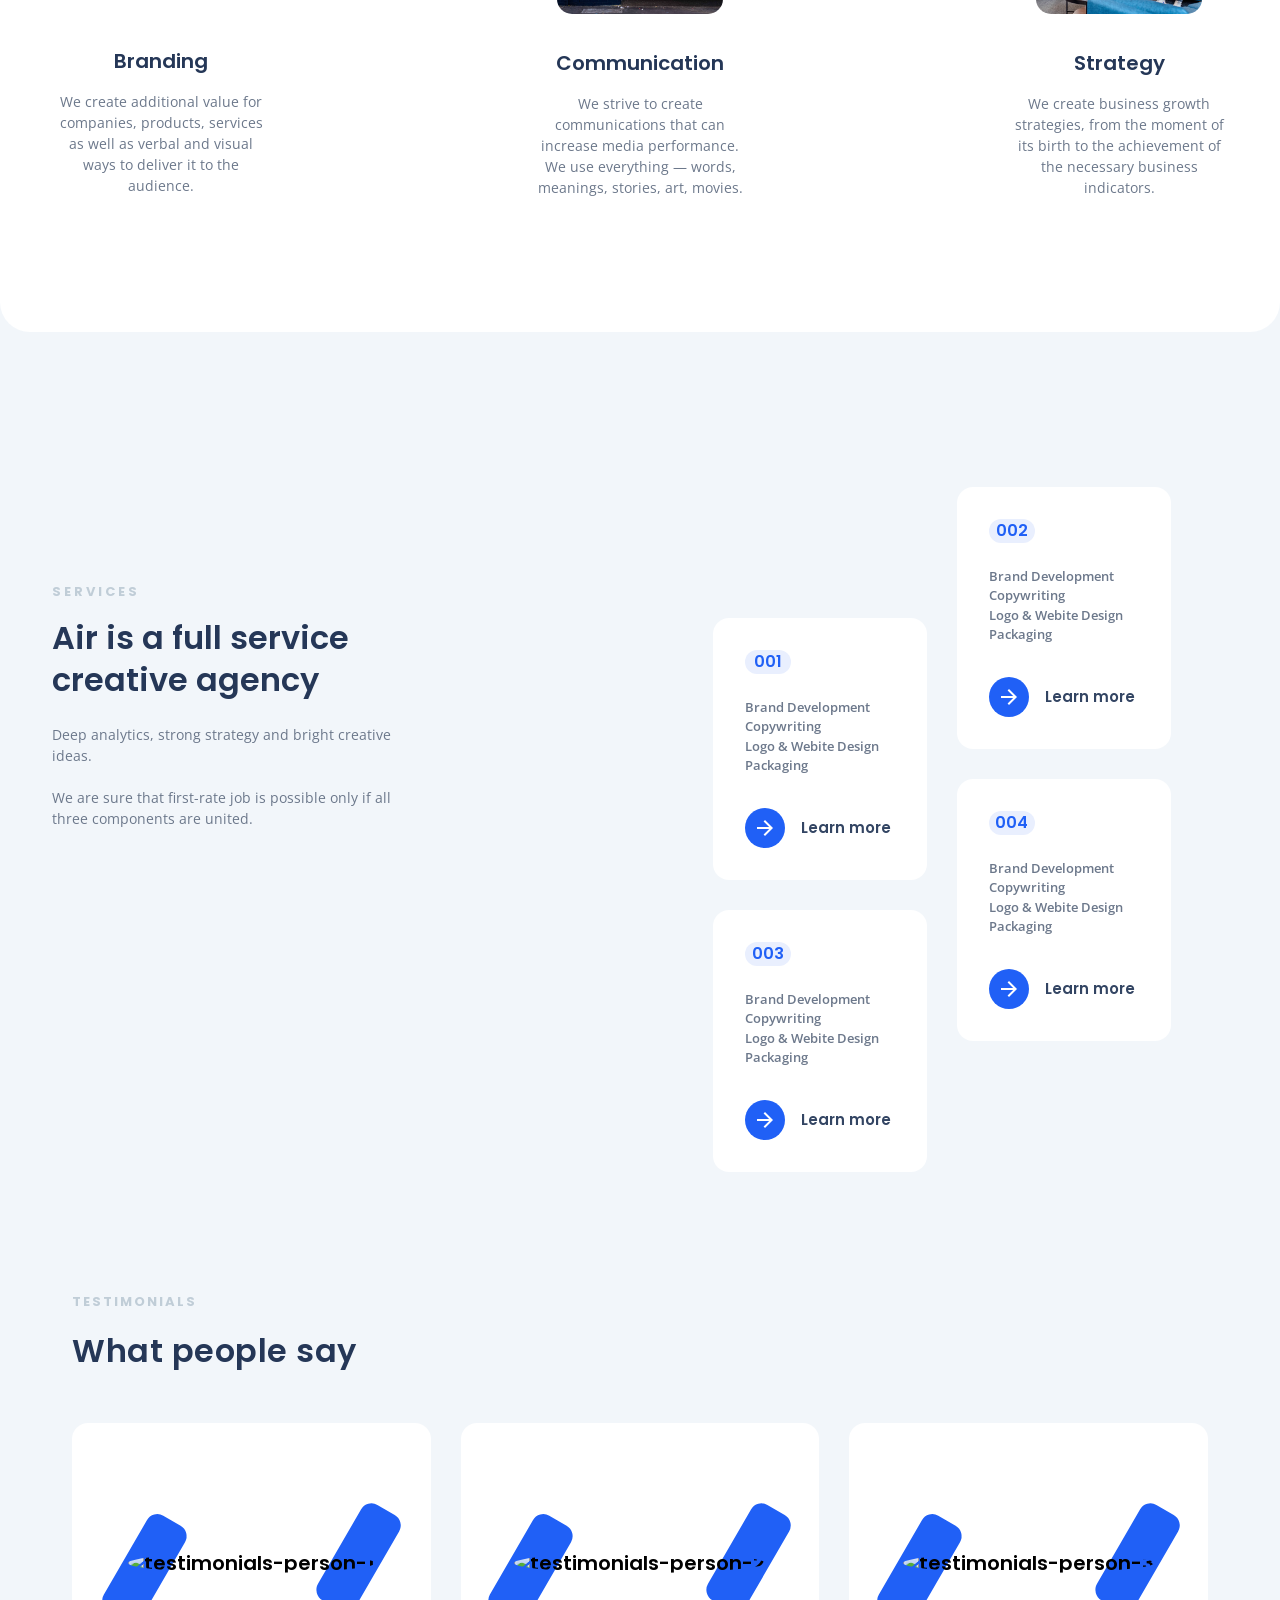
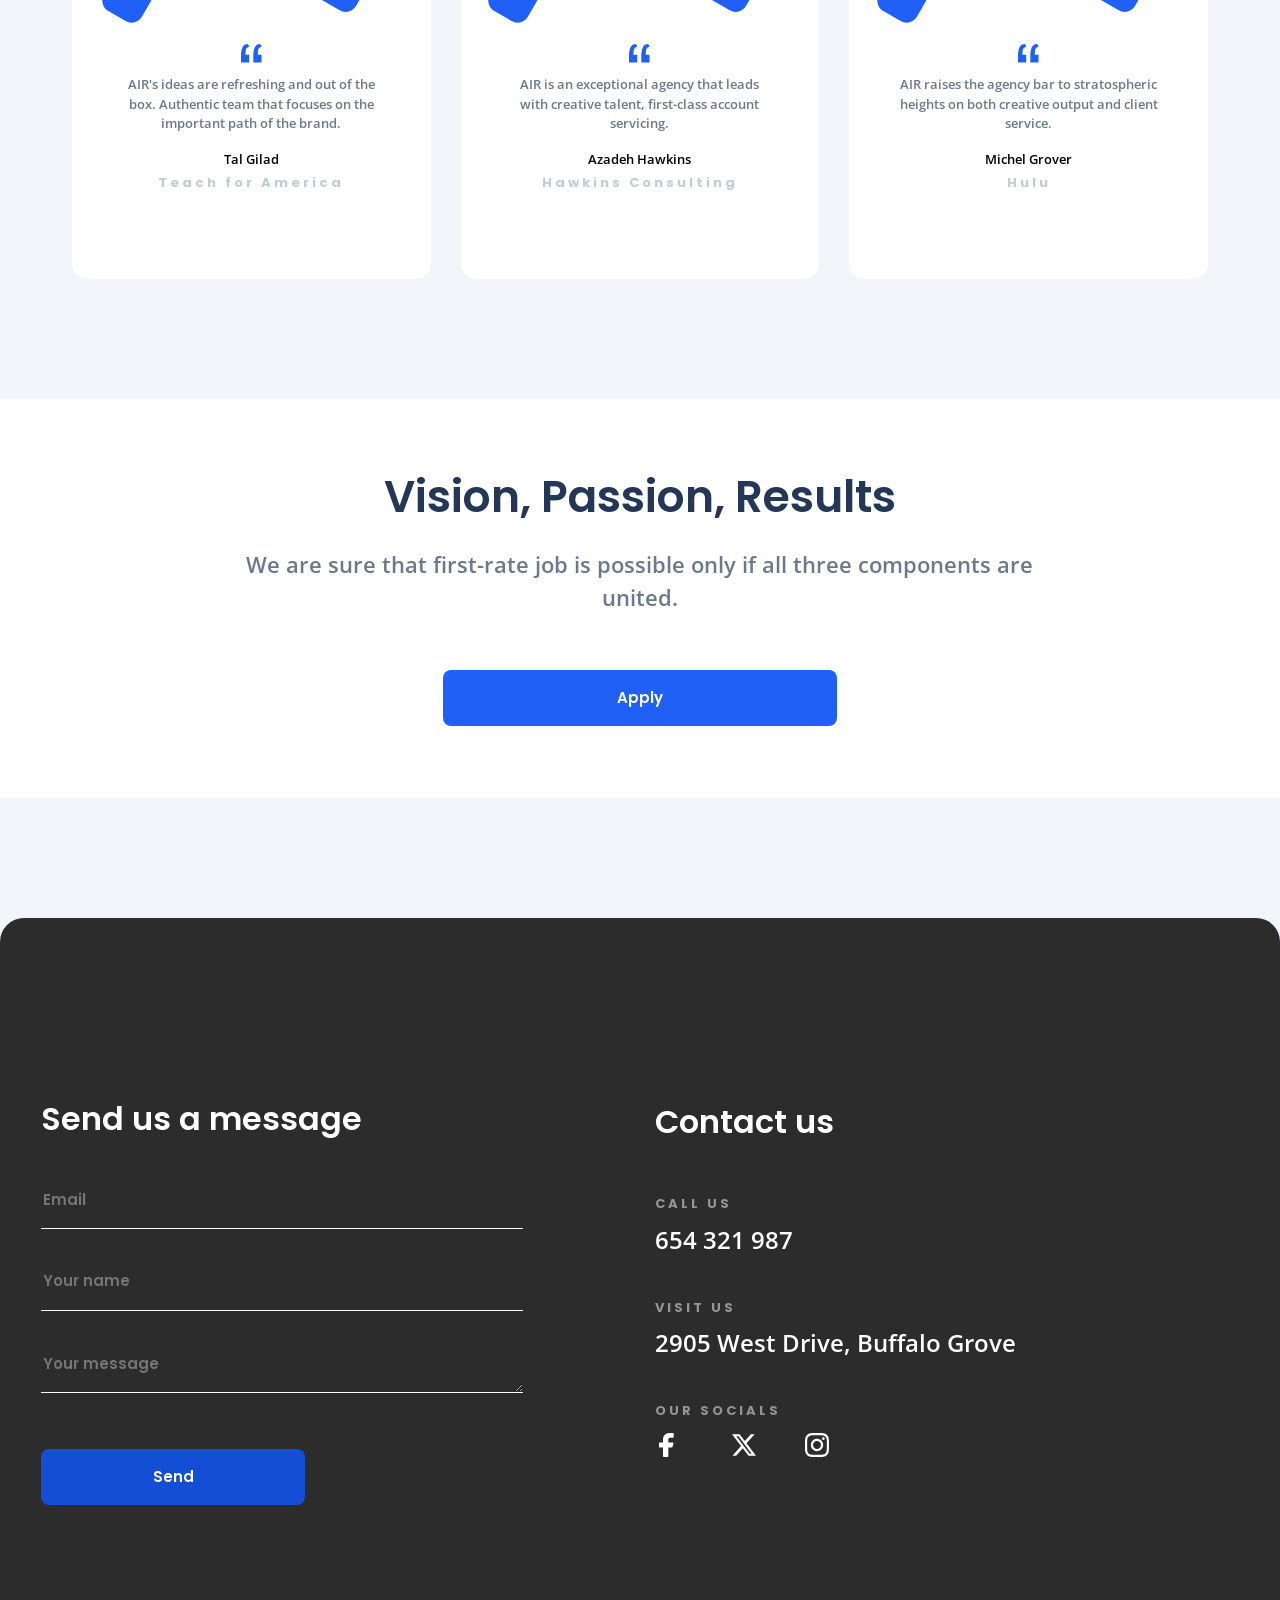
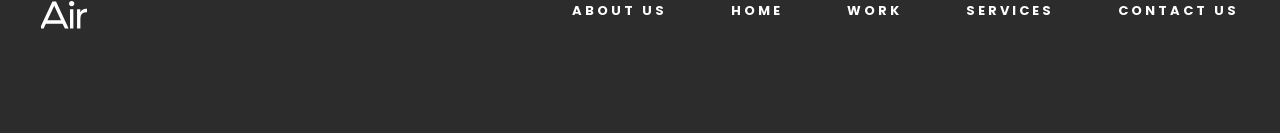
==== commit 1cf4a5c4: "Added the ability to change photos to the intro block" ====
--- a/src/index.html
+++ b/src/index.html
@@ -33,6 +33,7 @@
       rel="stylesheet"
       href="./styles/style.css"
     />
+    <script src="./scripts/sliders.js" defer></script>
   </head>
   <body class="body">
     <header class="header" id="home">
--- a/src/styles/style.css
+++ b/src/styles/style.css
@@ -490,6 +490,7 @@
   }
 }
 .intro__images__image {
+  opacity: 0;
   object-fit: cover;
   border-radius: 30px;
   width: 100%;
@@ -505,6 +506,9 @@
     border-top-right-radius: 0;
     border-bottom-left-radius: 0;
   }
+}
+.intro__images__image--active {
+  opacity: 1;
 }
 .intro__arrows {
   display: flex;
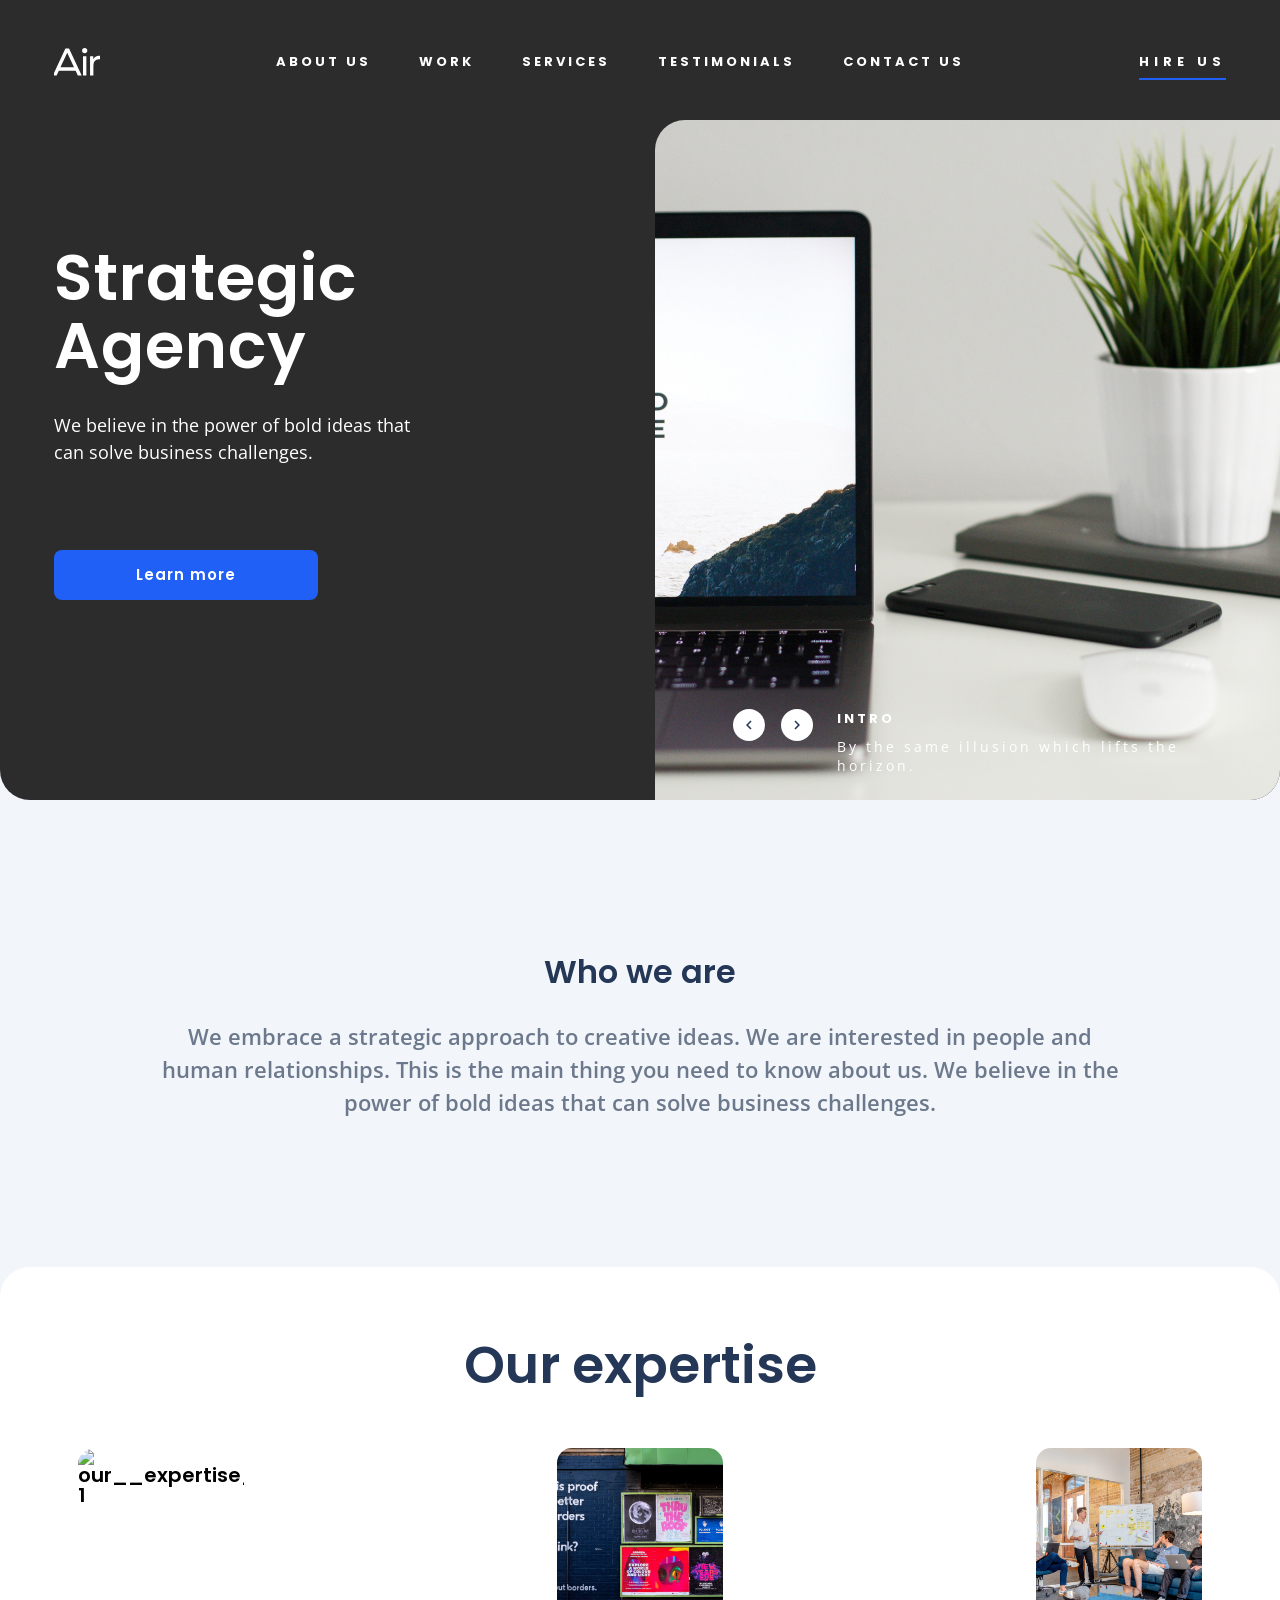
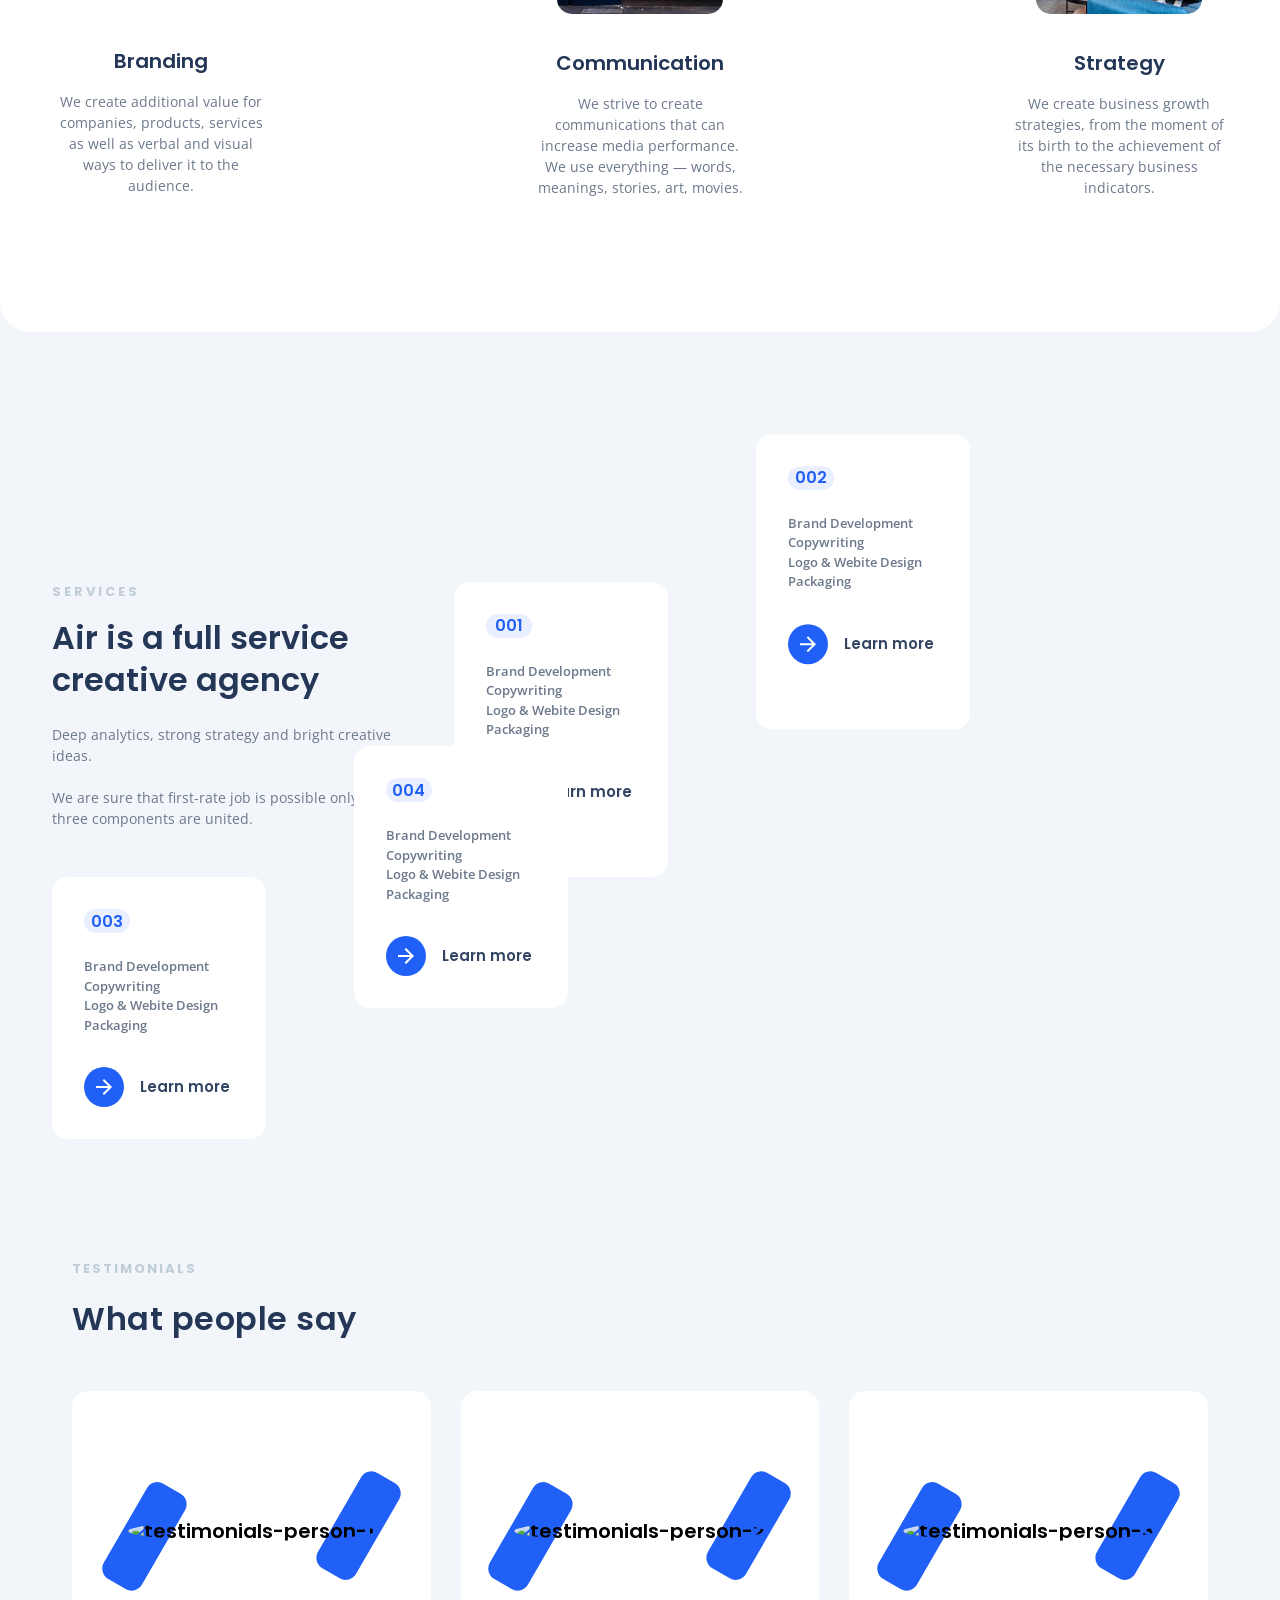
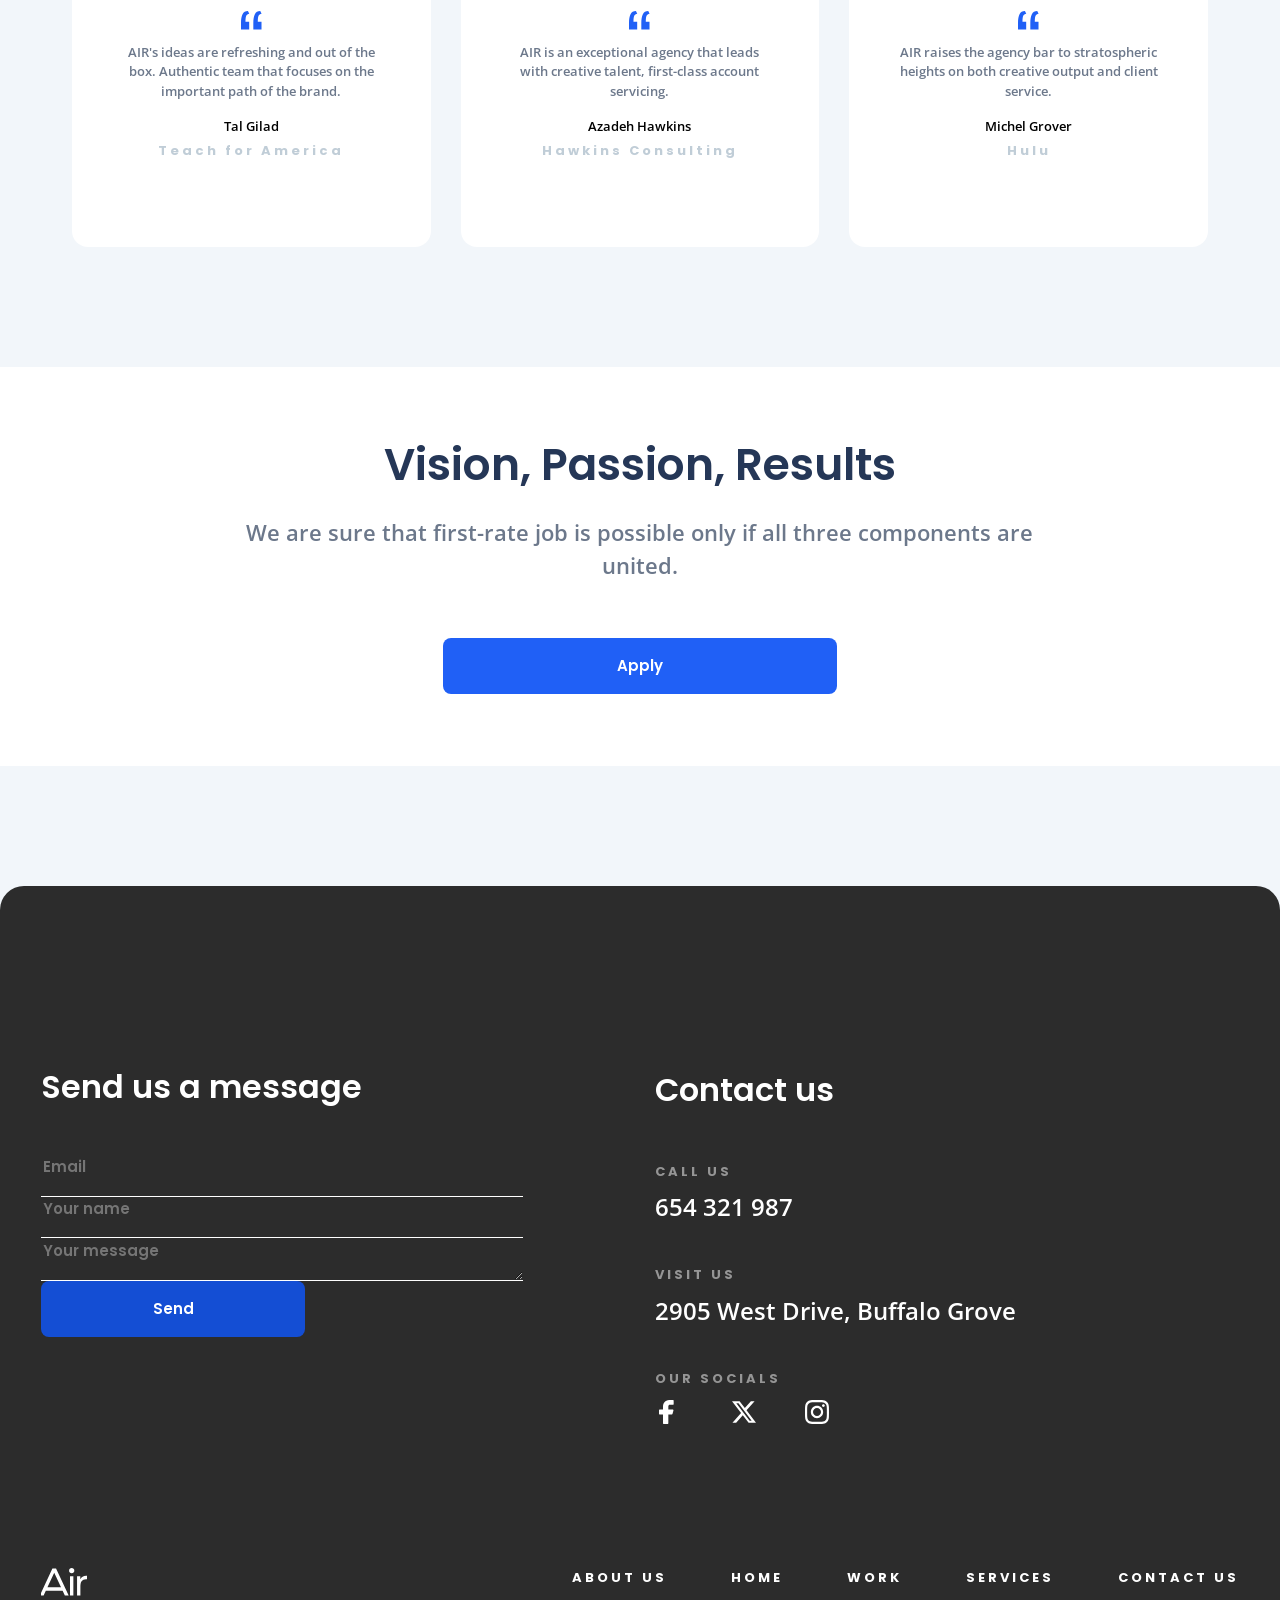
==== commit c163a34f: "Ready landing page 'Dia Air'" ====
--- a/src/index.html
+++ b/src/index.html
@@ -141,11 +141,6 @@
             </a>
           </li>
           <li class="links__item">
-            <a href="#home" class="links__link">
-              Home
-            </a>
-          </li>
-          <li class="links__item">
             <a href="#work" class="links__link">
               Work
             </a>
@@ -153,6 +148,11 @@
           <li class="links__item">
             <a href="#services" class="links__link">
               Services
+            </a>
+          </li>
+          <li class="links__item">
+            <a href="#testimonials" class="links__link">
+              Testimonials
             </a>
           </li>
           <li class="links__item">
@@ -241,113 +241,109 @@
               </p>
             </div>
           </div>
-          <div class="services__service">
-            <div class="service">
-              <div class="service__card">
-                <div class="service__number">
-                  <p class="service__number--text">
-                    001
-                  </p>
-                </div>
-                <div class="service__text">
-                  <p class="paragraph service__paragraph">
-                    Brand Development
-                    <br>
-                    Copywriting
-                    <br>
-                    Logo & Webite Design
-                    <br>
-                    Packaging
-                  </p>
-                </div>
-                <a href="." class="service__box">
-                  <div class="box">
-                    <div class="box__arrow"></div>
-                  </div>
-                  <div class="service__box--text">
-                    Learn more
-                  </div>
-                </a>
-              </div>
-              <div class="service__card service--up">
-                <div class="service__number">
-                  <p class="service__number--text">
-                    002
-                  </p>
-                </div>
-                <div class="service__text">
-                  <p class="paragraph service__paragraph">
-                    Brand Development
-                    <br>
-                    Copywriting
-                    <br>
-                    Logo & Webite Design
-                    <br>
-                    Packaging
-                  </p>
-                </div>
-                <a href="." class="service__box">
-                  <div class="box">
-                    <div class="box__arrow"></div>
-                  </div>
-                  <div class="service__box--text">
-                    Learn more
-                  </div>
-                </a>
-              </div>
-              <div class="service__card">
-                <div class="service__number">
-                  <p class="service__number--text">
-                    003
-                  </p>
-                </div>
-                <div class="service__text">
-                  <p class="paragraph service__paragraph">
-                    Brand Development
-                    <br>
-                    Copywriting
-                    <br>
-                    Logo & Webite Design
-                    <br>
-                    Packaging
-                  </p>
-                </div>
-                <a href="." class="service__box">
-                  <div class="box">
-                    <div class="box__arrow"></div>
-                  </div>
-                  <div class="service__box--text">
-                    Learn more
-                  </div>
-                </a>
-              </div>
-              <div class="service__card service--up">
-                <div class="service__number">
-                  <p class="service__number--text">
-                    004
-                  </p>
-                </div>
-                <div class="service__text">
-                  <p class="paragraph service__paragraph">
-                    Brand Development
-                    <br>
-                    Copywriting
-                    <br>
-                    Logo & Webite Design
-                    <br>
-                    Packaging
-                  </p>
-                </div>
-                <a href="." class="service__box">
-                  <div class="box">
-                    <div class="box__arrow"></div>
-                  </div>
-                  <div class="service__box--text">
-                    Learn more
-                  </div>
-                </a>
-              </div>
-            </div>
+          <div class="service__card">
+            <div class="service__number">
+              <p class="service__number--text">
+                001
+              </p>
+            </div>
+            <div class="service__text">
+              <p class="paragraph service__paragraph">
+                Brand Development
+                <br>
+                Copywriting
+                <br>
+                Logo & Webite Design
+                <br>
+                Packaging
+              </p>
+            </div>
+            <a href="." class="service__box">
+              <div class="box">
+                <div class="box__arrow"></div>
+              </div>
+              <div class="service__box--text">
+                Learn more
+              </div>
+            </a>
+          </div>
+          <div class="service__card service--up">
+            <div class="service__number">
+              <p class="service__number--text">
+                002
+              </p>
+            </div>
+            <div class="service__text">
+              <p class="paragraph service__paragraph">
+                Brand Development
+                <br>
+                Copywriting
+                <br>
+                Logo & Webite Design
+                <br>
+                Packaging
+              </p>
+            </div>
+            <a href="." class="service__box">
+              <div class="box">
+                <div class="box__arrow"></div>
+              </div>
+              <div class="service__box--text">
+                Learn more
+              </div>
+            </a>
+          </div>
+          <div class="service__card">
+            <div class="service__number">
+              <p class="service__number--text">
+                003
+              </p>
+            </div>
+            <div class="service__text">
+              <p class="paragraph service__paragraph">
+                Brand Development
+                <br>
+                Copywriting
+                <br>
+                Logo & Webite Design
+                <br>
+                Packaging
+              </p>
+            </div>
+            <a href="." class="service__box">
+              <div class="box">
+                <div class="box__arrow"></div>
+              </div>
+              <div class="service__box--text">
+                Learn more
+              </div>
+            </a>
+          </div>
+          <div class="service__card service--up">
+            <div class="service__number">
+              <p class="service__number--text">
+                004
+              </p>
+            </div>
+            <div class="service__text">
+              <p class="paragraph service__paragraph">
+                Brand Development
+                <br>
+                Copywriting
+                <br>
+                Logo & Webite Design
+                <br>
+                Packaging
+              </p>
+            </div>
+            <a href="." class="service__box">
+              <div class="box">
+                <div class="box__arrow"></div>
+              </div>
+              <div class="service__box--text">
+                Learn more
+              </div>
+            </a>
           </div>
         </div>
       </section>
@@ -441,19 +437,20 @@
           <h2 class="forms__title">
             Send us  a message
           </h2>
-          <form class="form forms__form" id="message-form">
-            <div class="form__inputs">
-              <input type="email" name="email"
-                placeholder="Email" id="email"
-                class="form__input">
-              <input type="text"
-                placeholder="Your name"
-                class="form__input">
-              <textarea type="text" rows="1"
-                placeholder="Your message"
-                class="form__input form__input--textarea"></textarea>
-            </div>
-            <button class="form__button">
+          <form class="form forms__form" id="message-form"
+            action="https://mate-academy-form-lesson.herokuapp.com/create-application" method="post"
+            onsubmit="this.reset(); window.scrollTo({ top: 0, behavior: 'smooth' }); return false;"
+            >
+            <input type="email" name="email"
+              placeholder="Email" id="email"
+              class="form__input" required>
+            <input type="text"
+              placeholder="Your name"
+              class="form__input" required>
+            <textarea type="text" rows="1"
+              placeholder="Your message"
+              class="form__input form__input--textarea" required></textarea>
+            <button type="submit" class="form__button">
               Send
             </button>
           </form>
